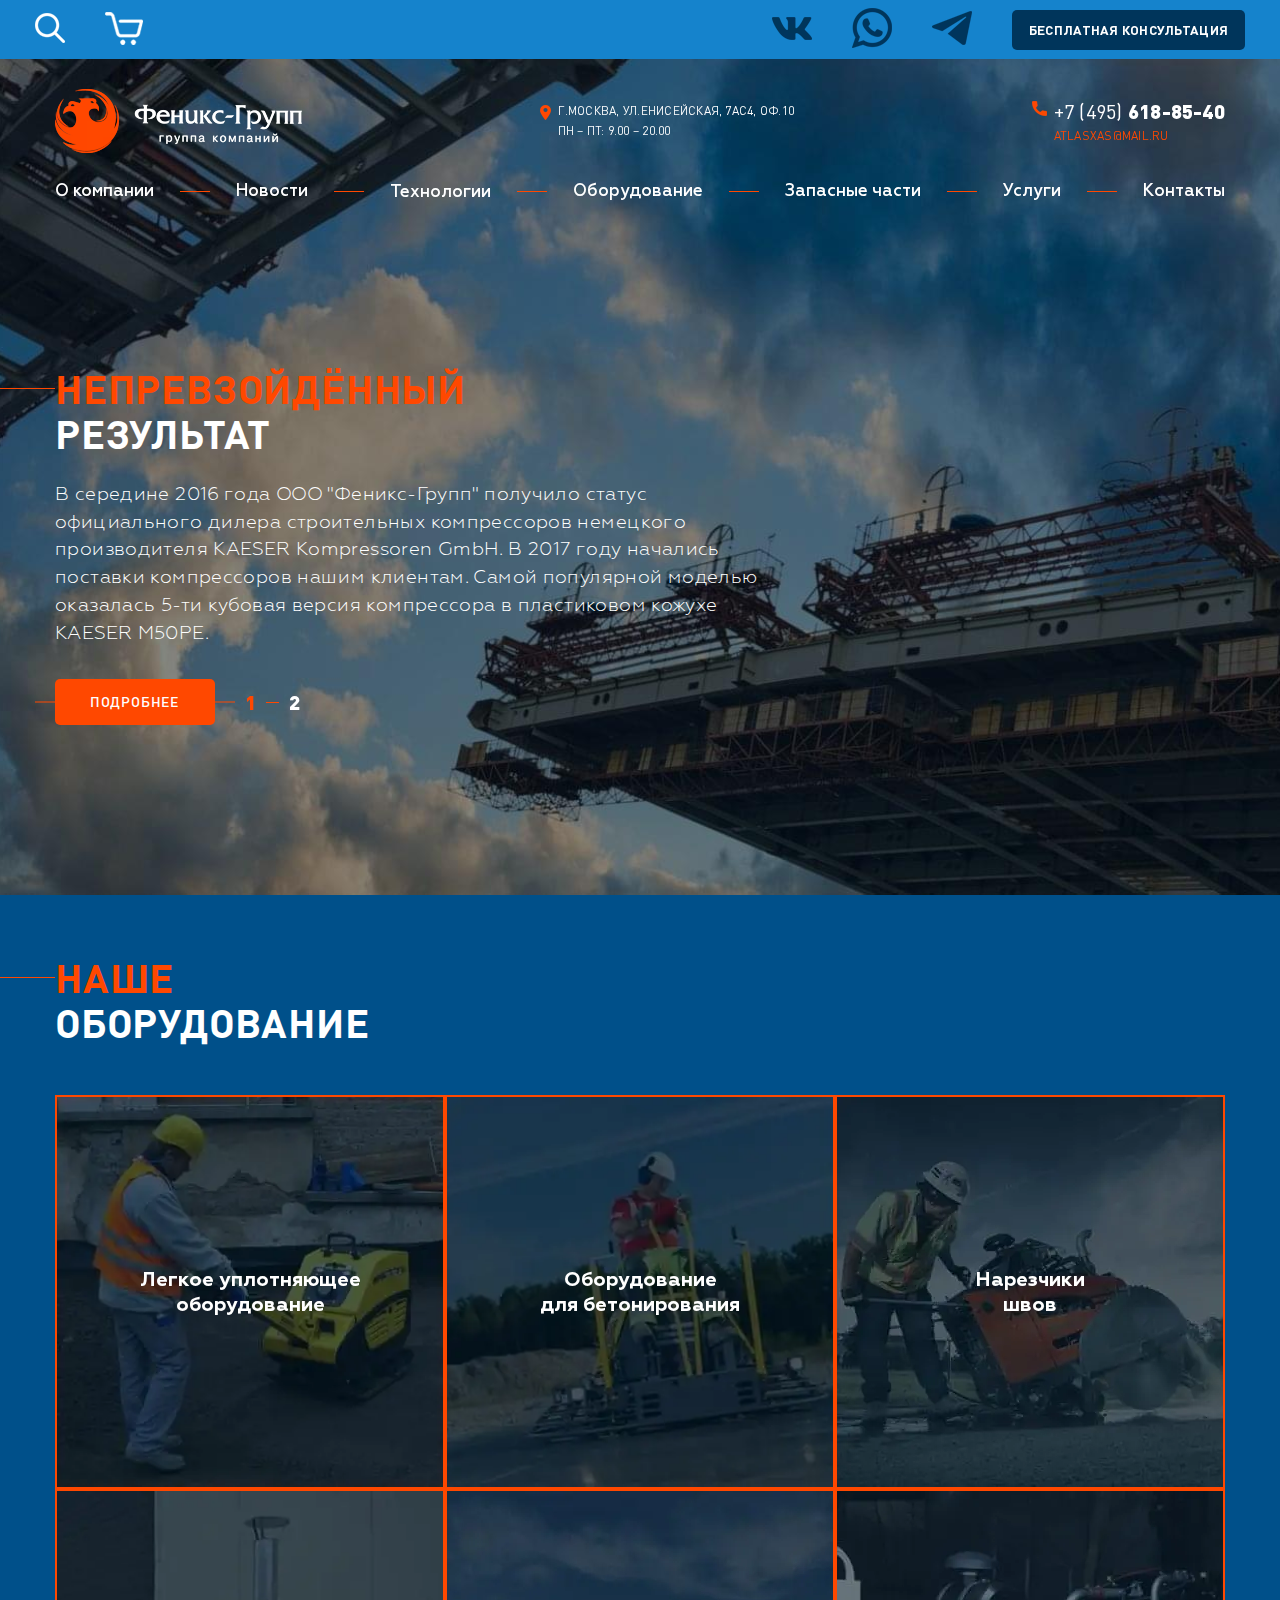
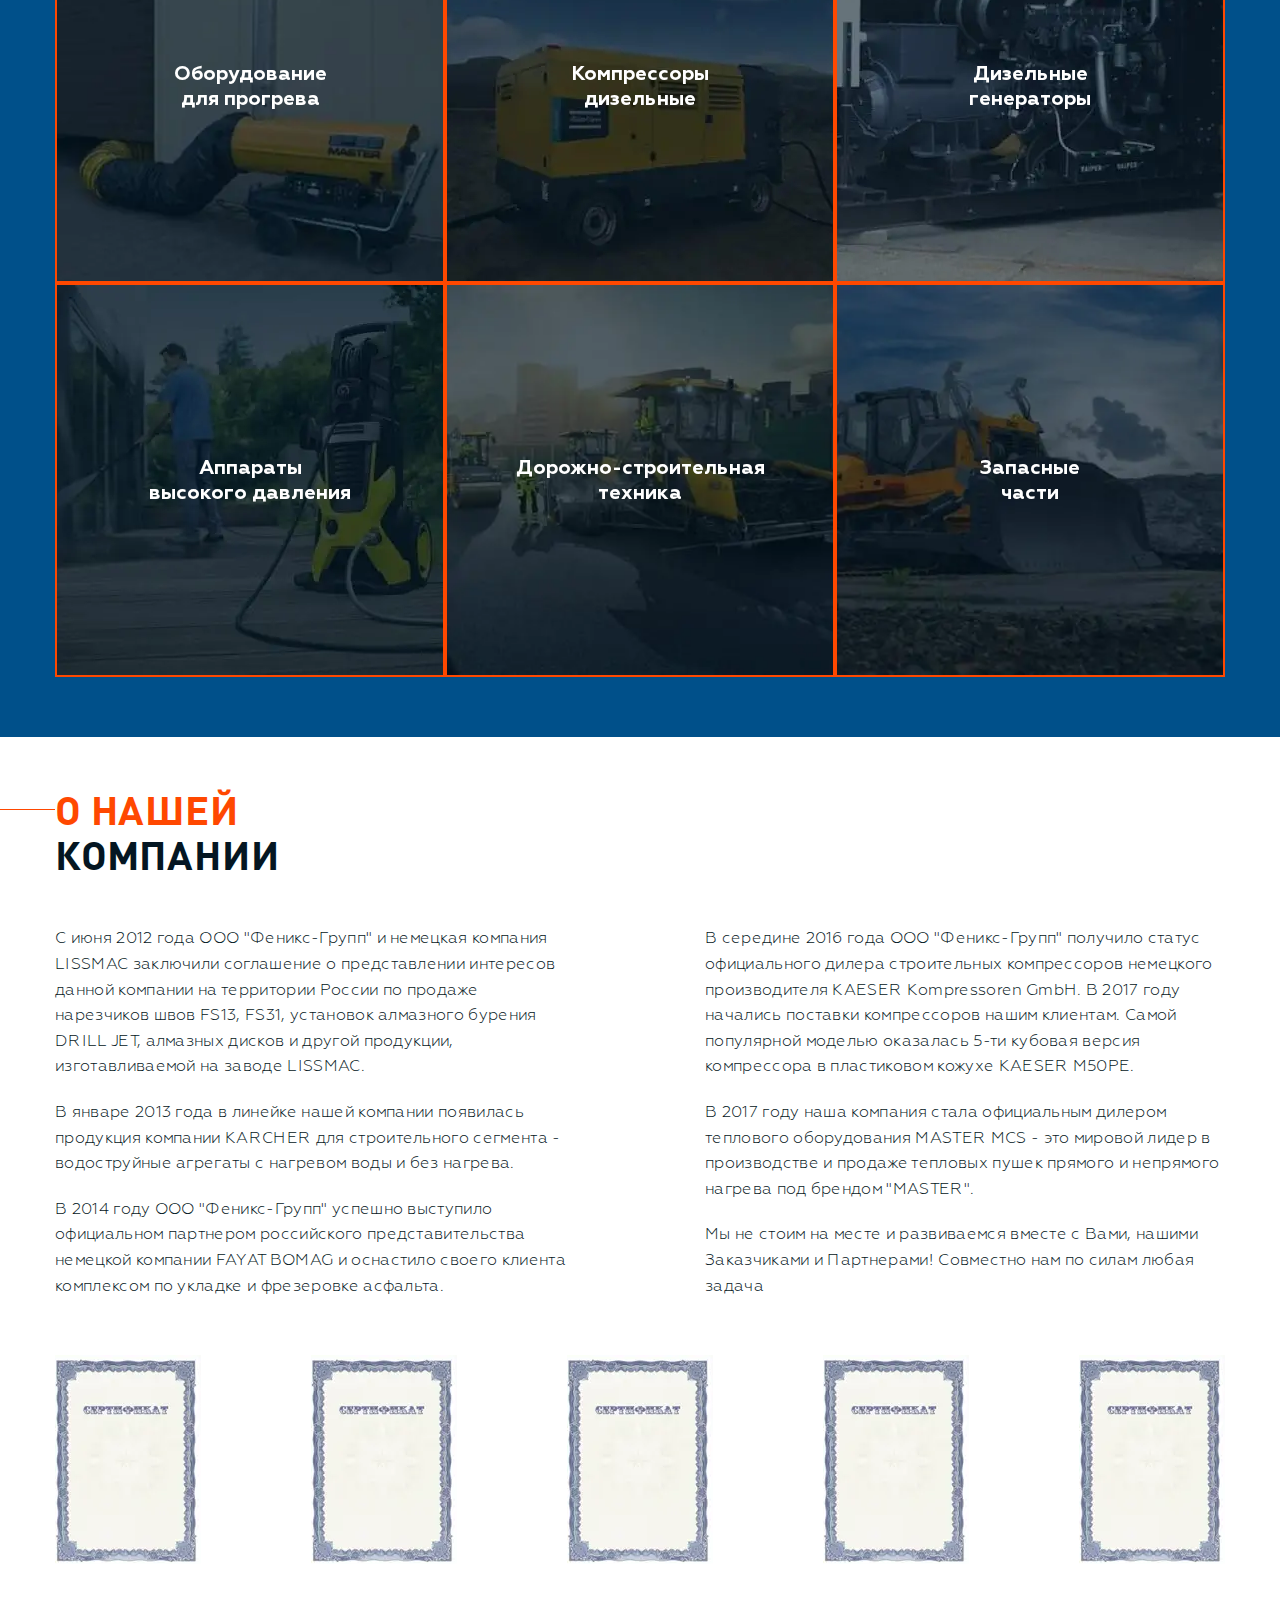
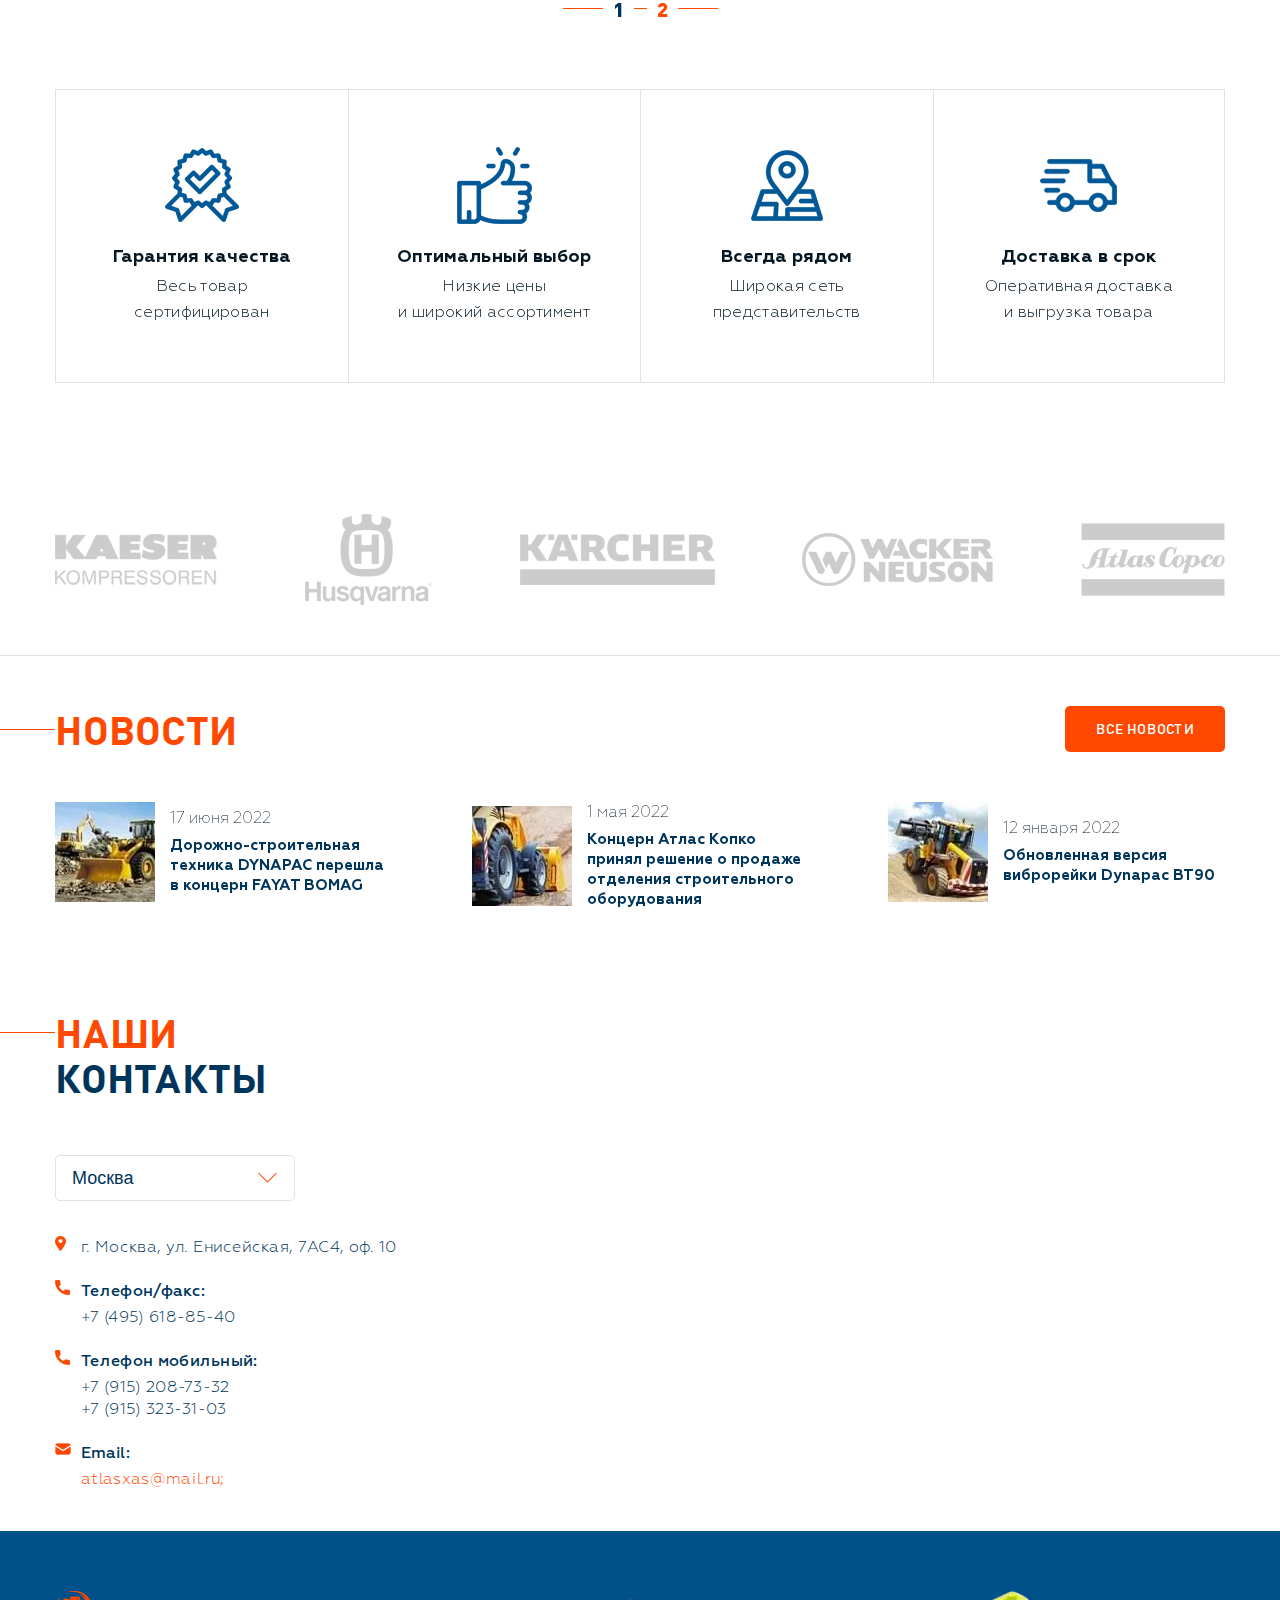
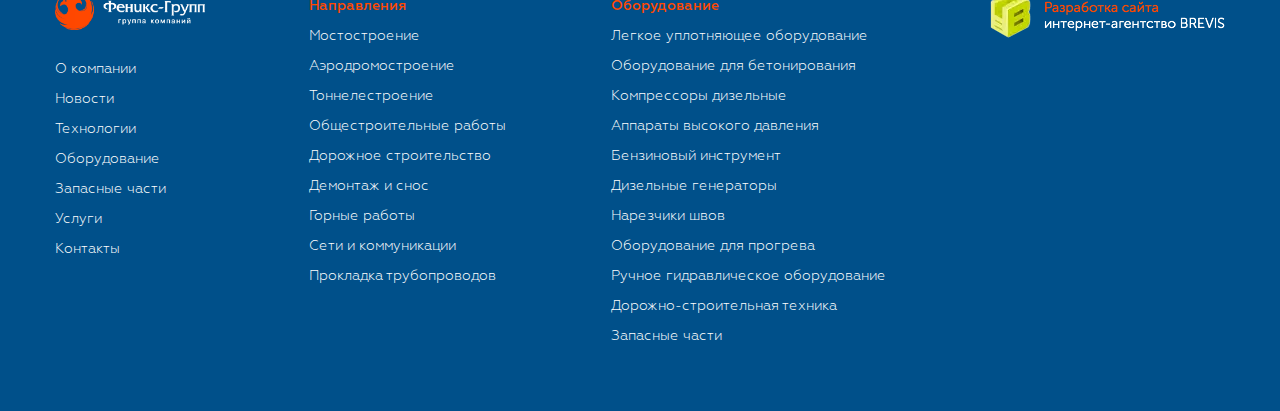
==== index.html @ 50e139bf "first commit" ====
<!DOCTYPE html> <html lang="ru">

<head>
    <meta charset="UTF-8">
    <meta name="viewport" content="width=device-width, initial-scale=1.0">
    <meta name="description" content="">
    <meta name="keywords" content="">
    <link rel="stylesheet" href="css/libs.min.css">
    <link rel="stylesheet" href="css/style.min.css">
    <title>Главная</title>
</head>

<body>
    <div class="wrapper">
        <header class="header header--light">
            <div class="sidebar">
    <div class="sidebar__nav">
        <a href="" class="sidebar__btn">
            <img src="img/search.webp" alt="">
        </a>
        <a href="" class="sidebar__btn">
            <img src="img/cart.webp" alt="">
        </a>
    </div>
    <div class="sidebar__bottom">
        <div class="sidebar__socials">
            <a href="" class="sidebar__social">
                <img src="img/vk.webp" alt="">
            </a>
            <a href="" class="sidebar__social">
                <img src="img/whatsapp.webp" alt="">
            </a>
            <a href="" class="sidebar__social">
                <img src="img/telegram.webp" alt="">
            </a>
        </div>

        <button class="sidebar__consult">
            <span>Бесплатная консультация</span>
        </button>
    </div>
</div>

<div class="navbar">
    <div class="container">
        <div class="header__inner">
            <a href="index.html" class="header__logo">
                <img src="img/logo.webp" alt="">
            </a>

            <div class="header__item">
                <i class="header__icon">
                    <img src="img/mark.webp" alt="">
                </i>
                <div class="header__info">
                    <address class="header__address">г.Москва, ул.Енисейская, 7АС4, оф.10</address>
                    <time class="header__time">Пн – пт: 9.00 – 20.00</time>
                </div>
            </div>
            <div class="header__item">
                <i class="header__icon">
                    <img src="img/phone.webp" alt="">
                </i>
                <div class="header__info">
                    <a href="tel:+74956188540" class="header__phone">
                        +7 (495) <b>618-85-40</b>
                    </a>
                    <a href="mailto:atlasxas@mail.ru" class="header__mail">
                        atlasxas@mail.ru
                    </a>
                </div>
            </div>

            <button class="header__btn m-btn m-btn-primary">
                Бесплатная консультация
            </button>

            <button class="burger">
                <span></span>
                <span></span>
                <span></span>
            </button>

            <nav class="nav">
                    <a href="" class="nav__item">О компании</a>
                    <a href="" class="nav__item">Новости</a>
                    <div class="nav__item">
                        <div class="nav__show">Технологии</div>
                        <div class="nav__hidden">
                            <div class="nav__hidden-inner">
                                <a href="" class="nav__sublink">Технологии 1</a>
                                <a href="" class="nav__sublink">Технологии 2</a>
                                <a href="" class="nav__sublink">Технологии 3</a>
                            </div>
                        </div>
                    </div>
                    <a href="" class="nav__item">Оборудование</a>
                    <a href="" class="nav__item">Запасные части</a>
                    <a href="" class="nav__item">Услуги</a>
                    <a href="" class="nav__item">Контакты</a>
                </nav>
        </div>
    </div>
</div>

        </header>
        <main class="content">

            <section class="main">
                <div class="swiper-container">
                    <div class="swiper-wrapper">
                        <div class="main__slide swiper-slide" style="background-image: url(img/main_bg.jpg);">
                            <div class="container">
                                <div class="main__content">
                                    <h1 class="main__title display1 line">
                                        <span class="accent-text">НепревзойдЁнный</span>
                                        результат
                                    </h1>
                                    <p class="main__desc">
                                        В середине 2016 года ООО "Феникс-Групп" получило статус официального дилера строительных компрессоров немецкого производителя KAESER Kompressoren GmbH. В 2017 году начались поставки компрессоров нашим клиентам. Самой популярной моделью оказалась 5-ти кубовая версия компрессора в пластиковом кожухе KAESER M50PE.
                                    </p>
                                    <a href="" class="main__btn m-btn m-btn-primary line-btn">
                                        <span>подробнее</span>
                                    </a>
                                </div>
                            </div>
                        </div>
                        <div class="main__slide swiper-slide" style="background-image: url(img/main_bg.jpg);">
                            <div class="container">
                                <div class="main__content">
                                    <h1 class="main__title display1 line">
                                        <span class="accent-text">НепревзойдЁнный</span>
                                        результат 2
                                    </h1>
                                    <p class="main__desc">
                                        В середине 2016 года ООО "Феникс-Групп" получило статус официального дилера строительных компрессоров немецкого производителя KAESER Kompressoren GmbH. В 2017 году начались поставки компрессоров нашим клиентам. Самой популярной моделью оказалась 5-ти кубовая версия компрессора в пластиковом кожухе KAESER M50PE.
                                    </p>
                                    <a href="" class="main__btn m-btn m-btn-primary line-btn">
                                        <span>подробнее</span>
                                    </a>
                                </div>
                            </div>
                        </div>
                    </div>
                    <div class="main__nav">
                        <div class="container">
                            <div class="num-pag swiper-pagination"></div>
                        </div>
                    </div>
                </div>
            </section>

            <section class="equip">
                <div class="container">
                    <h2 class="equip__title display1 line">
                        <span class="accent-text">наше</span>
                        оборудование
                    </h2>
                    <div class="swiper-container">
                        <div class="swiper-wrapper equip__grid">
                            <a href="" class="equip-card swiper-slide">
    <div class="equip-card__img">
        <img src="img/equip.webp" alt="">
    </div>
    <h3 class="equip-card__title">
        Легкое уплотняющее <br> оборудование
    </h3>
</a>

                            <a href="" class="equip-card swiper-slide">
    <div class="equip-card__img">
        <img src="img/equip2.webp" alt="">
    </div>
    <h3 class="equip-card__title">
        Оборудование <br> для бетонирования
    </h3>
</a>

                            <a href="" class="equip-card swiper-slide">
    <div class="equip-card__img">
        <img src="img/equip3.webp" alt="">
    </div>
    <h3 class="equip-card__title">
        Нарезчики <br> швов
    </h3>
</a>

                            <a href="" class="equip-card swiper-slide">
    <div class="equip-card__img">
        <img src="img/equip4.webp" alt="">
    </div>
    <h3 class="equip-card__title">
        Оборудование <br> для прогрева
    </h3>
</a>

                            <a href="" class="equip-card swiper-slide">
    <div class="equip-card__img">
        <img src="img/equip5.webp" alt="">
    </div>
    <h3 class="equip-card__title">
        Компрессоры <br> дизельные
    </h3>
</a>

                            <a href="" class="equip-card swiper-slide">
    <div class="equip-card__img">
        <img src="img/equip6.webp" alt="">
    </div>
    <h3 class="equip-card__title">
        Дизельные <br>генераторы
    </h3>
</a>

                            <a href="" class="equip-card swiper-slide">
    <div class="equip-card__img">
        <img src="img/equip7.webp" alt="">
    </div>
    <h3 class="equip-card__title">
        Аппараты <br>высокого давления
    </h3>
</a>

                            <a href="" class="equip-card swiper-slide">
    <div class="equip-card__img">
        <img src="img/equip8.webp" alt="">
    </div>
    <h3 class="equip-card__title">
        Дорожно-строительная <br>техника
    </h3>
</a>

                            <a href="" class="equip-card swiper-slide">
    <div class="equip-card__img">
        <img src="img/equip9.webp" alt="">
    </div>
    <h3 class="equip-card__title">
        Запасные <br>части
    </h3>
</a>

                        </div>
                        <div class="round-pag swiper-pagination"></div>
                    </div>
                </div>
            </section>

            <section class="about">
                <div class="container">
                    <h2 class="about__title display1 line">
                        <span class="accent-text">о нашей</span>
                        компании
                    </h2>

                    <div class="about__text body-text">
                        <p>С июня 2012 года ООО "Феникс-Групп" и немецкая компания LISSMAC заключили соглашение о представлении интересов данной компании на территории России по продаже нарезчиков швов FS13, FS31, установок алмазного бурения DRILL JET, алмазных дисков и другой продукции, изготавливаемой на заводе LISSMAC.</p>
                        <p>В январе 2013 года в линейке нашей компании появилась продукция компании KARCHER для строительного сегмента - водоструйные агрегаты с нагревом воды и без нагрева.</p>
                        <p>В 2014 году ООО "Феникс-Групп" успешно выступило официальном партнером российского представительства немецкой компании FAYAT BOMAG и оснастило своего клиента комплексом по укладке и фрезеровке асфальта.</p>
                        <p>В середине 2016 года ООО "Феникс-Групп" получило статус официального дилера строительных компрессоров немецкого производителя KAESER Kompressoren GmbH. В 2017 году начались поставки компрессоров нашим клиентам. Самой популярной моделью оказалась 5-ти кубовая версия компрессора в пластиковом кожухе KAESER M50PE.</p>
                        <p>В 2017 году наша компания стала официальным дилером теплового оборудования MASTER MCS - это мировой лидер в производстве и продаже тепловых пушек прямого и непрямого нагрева под брендом "MASTER".</p>
                        <p>Мы не стоим на месте и развиваемся вместе с Вами, нашими Заказчиками и Партнерами! Совместно нам по силам любая задача</p>
                    </div>

                    <div class="certificates">
                        <div class="swiper-container">
                            <div class="swiper-wrapper">
                                <div class="certificate-card swiper-slide">
    <a data-fancybox="certificates" href="img/certificate.webp" class="certificate-card__img">
        <img src="img/certificate.webp" alt="">
    </a>
</div>

                                <div class="certificate-card swiper-slide">
    <a data-fancybox="certificates" href="img/certificate.webp" class="certificate-card__img">
        <img src="img/certificate.webp" alt="">
    </a>
</div>

                                <div class="certificate-card swiper-slide">
    <a data-fancybox="certificates" href="img/certificate.webp" class="certificate-card__img">
        <img src="img/certificate.webp" alt="">
    </a>
</div>

                                <div class="certificate-card swiper-slide">
    <a data-fancybox="certificates" href="img/certificate.webp" class="certificate-card__img">
        <img src="img/certificate.webp" alt="">
    </a>
</div>

                                <div class="certificate-card swiper-slide">
    <a data-fancybox="certificates" href="img/certificate.webp" class="certificate-card__img">
        <img src="img/certificate.webp" alt="">
    </a>
</div>

                                <div class="certificate-card swiper-slide">
    <a data-fancybox="certificates" href="img/certificate.webp" class="certificate-card__img">
        <img src="img/certificate.webp" alt="">
    </a>
</div>

                            </div>
                            <div class="num-pag line-pag swiper-pagination"></div>
                        </div>
                    </div>

                    <div class="advantages">
                        <div class="swiper-container">
                            <div class="swiper-wrapper">
                                <div class="advantages-card swiper-slide">
    <div class="advantages-card__content">
        <i class="advantages-card__icon">
            <img src="img/advantage.webp" alt="">
        </i>
        <h3 class="advantages-card__title">
            Гарантия качества
        </h3>
        <p class="advantages-card__desc body-text">
            Весь товар <br>сертифицирован
        </p>
    </div>
</div>

                                <div class="advantages-card swiper-slide">
    <div class="advantages-card__content">
        <i class="advantages-card__icon">
            <img src="img/advantage2.webp" alt="">
        </i>
        <h3 class="advantages-card__title">
            Оптимальный выбор
        </h3>
        <p class="advantages-card__desc body-text">
            Низкие цены <br>и широкий ассортимент
        </p>
    </div>
</div>

                                <div class="advantages-card swiper-slide">
    <div class="advantages-card__content">
        <i class="advantages-card__icon">
            <img src="img/advantage3.webp" alt="">
        </i>
        <h3 class="advantages-card__title">
            Всегда рядом
        </h3>
        <p class="advantages-card__desc body-text">
            Широкая сеть <br>представительств
        </p>
    </div>
</div>

                                <div class="advantages-card swiper-slide">
    <div class="advantages-card__content">
        <i class="advantages-card__icon">
            <img src="img/advantage4.webp" alt="">
        </i>
        <h3 class="advantages-card__title">
            Доставка в срок
        </h3>
        <p class="advantages-card__desc body-text">
            Оперативная доставка <br> и выгрузка товара
        </p>
    </div>
</div>

                            </div>
                            <div class="num-pag line-pag swiper-pagination"></div>
                        </div>
                    </div>

                    <div class="partners">
                        <div class="partners__item">
                            <img src="img/partner.webp" alt="">
                        </div>
                        <div class="partners__item">
                            <img src="img/partner2.webp" alt="">
                        </div>
                        <div class="partners__item">
                            <img src="img/partner3.webp" alt="">
                        </div>
                        <div class="partners__item">
                            <img src="img/partner4.webp" alt="">
                        </div>
                        <div class="partners__item">
                            <img src="img/partner5.webp" alt="">
                        </div>
                    </div>
                </div>
            </section>

            <section class="news">
                <div class="container">
                    <div class="news__top">
                        <h2 class="news__title display1 line accent-text">
                            Новости
                        </h2>
                        <a href="" class="news__link m-btn m-btn-primary">
                            все новости
                        </a>
                    </div>

                    <div class="news__slider">
                        <div class="swiper-container">
                            <div class="swiper-wrapper">
                                <div class="news-card swiper-slide">
    <a href="" class="news-card__img">
        <img src="img/news.webp" alt="">
    </a>
    <div class="news-card__content">
        <time class="news-card__date">
            17 июня 2022
        </time>
        <h3 class="news-card__title">
            Дорожно-строительная техника DYNAPAC перешла в концерн FAYAT BOMAG
        </h3>
    </div>
</div>

                                <div class="news-card swiper-slide">
    <a href="" class="news-card__img">
        <img src="img/news2.webp" alt="">
    </a>
    <div class="news-card__content">
        <time class="news-card__date">
            1 мая 2022
        </time>
        <h3 class="news-card__title">
            Концерн Атлас Копко принял решение о продаже отделения строительного оборудования
        </h3>
    </div>
</div>

                                <div class="news-card swiper-slide">
    <a href="" class="news-card__img">
        <img src="img/news3.webp" alt="">
    </a>
    <div class="news-card__content">
        <time class="news-card__date">
            12 января 2022
        </time>
        <h3 class="news-card__title">
            Обновленная версия виброрейки Dynapac BT90
        </h3>
    </div>
</div>

                            </div>
                        </div>
                    </div>
                </div>
            </section>

            <section class="contacts">
                <div class="container">
                    <div class="contacts__inner">
                        <div class="contacts__content">
                            <h2 class="contacts__title display1 line">
                                <span class="accent-text">наши</span>
                                контакты
                            </h2>
                            <fieldset class="contacts__select fg">
                                <select>
                                    <option>Москва</option>
                                    <option>Санкт-Петербург</option>
                                    <option>Казань</option>
                                </select>
                            </fieldset>
                            <div class="contacts__items">
                                <div class="contacts__item">
                                    <i class="contacts__icon">
                                        <img src="img/mark.webp" alt="">
                                    </i>
                                    <div class="contacts__item-content">
                                        <p class="contacts__desc">
                                            г. Москва, ул. Енисейская, 7АС4, оф. 10
                                        </p>
                                    </div>
                                </div>
                                <div class="contacts__item">
                                    <i class="contacts__icon">
                                        <img src="img/phone.webp" alt="">
                                    </i>
                                    <div class="contacts__item-content">
                                        <h4 class="contacts__subtitle">Телефон/факс:</h4>
                                        <p class="contacts__desc">
                                            <a href="tel:+74956188540">+7 (495) 618-85-40</a>
                                        </p>
                                    </div>
                                </div>
                                <div class="contacts__item">
                                    <i class="contacts__icon">
                                        <img src="img/phone.webp" alt="">
                                    </i>
                                    <div class="contacts__item-content">
                                        <h4 class="contacts__subtitle">Телефон мобильный:</h4>
                                        <p class="contacts__desc">
                                            <a href="tel:+79152087332">+7 (915) 208-73-32</a>
                                            <a href="tel:+79153233103">+7 (915) 323-31-03</a>
                                        </p>
                                    </div>
                                </div>
                                <div class="contacts__item">
                                    <i class="contacts__icon">
                                        <img src="img/mail.webp" alt="">
                                    </i>
                                    <div class="contacts__item-content">
                                        <h4 class="contacts__subtitle">Email:</h4>
                                        <p class="contacts__desc accent-text">
                                            <a href="mailto:atlasxas@mail.ru;">atlasxas@mail.ru;</a>
                                        </p>
                                    </div>
                                </div>
                            </div>
                        </div>
                        <div class="contacts__map">
                            <iframe src="https://yandex.ru/map-widget/v1/?um=constructor%3A2b87ab792442187a56d6d4bf593eb1deb43776ced84df69f624795f75d22e63d&amp;source=constructor" frameborder="0"></iframe>
                        </div>
                    </div>
                </div>
            </section>

        </main>
        <footer class="footer">
            <div class="container">
    <div class="footer__inner">
        <div class="footer__col">
            <a href="" class="footer__logo">
                <img src="img/logo.webp" alt="">
            </a>
            <a href="" class="footer__link">О компании</a>
            <a href="" class="footer__link">Новости</a>
            <a href="" class="footer__link">Технологии</a>
            <a href="" class="footer__link">Оборудование</a>
            <a href="" class="footer__link">Запасные части</a>
            <a href="" class="footer__link">Услуги</a>
            <a href="" class="footer__link">Контакты</a>
        </div>
        <div class="footer__col">
            <h3 class="footer__title accent-text">Направления</h3>
            <a href="" class="footer__link">Мостостроение</a>
            <a href="" class="footer__link">Аэродромостроение</a>
            <a href="" class="footer__link">Тоннелестроение</a>
            <a href="" class="footer__link">Общестроительные работы</a>
            <a href="" class="footer__link">Дорожное строительство</a>
            <a href="" class="footer__link">Демонтаж и снос</a>
            <a href="" class="footer__link">Горные работы</a>
            <a href="" class="footer__link">Сети и коммуникации</a>
            <a href="" class="footer__link">Прокладка трубопроводов</a>
        </div>
        <div class="footer__col">
            <h3 class="footer__title accent-text">Оборудование</h3>
            <a href="" class="footer__link">Легкое уплотняющее оборудование</a>
            <a href="" class="footer__link">Оборудование для бетонирования</a>
            <a href="" class="footer__link">Компрессоры дизельные</a>
            <a href="" class="footer__link">Аппараты высокого давления</a>
            <a href="" class="footer__link">Бензиновый инструмент</a>
            <a href="" class="footer__link">Дизельные генераторы</a>
            <a href="" class="footer__link">Нарезчики швов</a>
            <a href="" class="footer__link">Оборудование для прогрева</a>
            <a href="" class="footer__link">Ручное гидравлическое оборудование</a>
            <a href="" class="footer__link">Дорожно-строительная техника</a>
            <a href="" class="footer__link">Запасные части</a>
        </div>
        <div class="footer__col">
            <a href="" class="footer__logo2">
                <img src="img/logo3.webp" alt="">
            </a>
        </div>
    </div>
</div>

        </footer>
    </div>

    <script src="js/libs.min.js"></script>
<script src="js/main.min.js"></script>

</body>

</html>
---- css/libs.min.css ----
@font-face{font-family:'swiper-icons';src:url("data:application/font-woff;charset=utf-8;base64, [base64]//wADZ2x5ZgAAAywAAADMAAAD2MHtryVoZWFkAAABbAAAADAAAAA2E2+eoWhoZWEAAAGcAAAAHwAAACQC9gDzaG10eAAAAigAAAAZAAAArgJkABFsb2NhAAAC0AAAAFoAAABaFQAUGG1heHAAAAG8AAAAHwAAACAAcABAbmFtZQAAA/gAAAE5AAACXvFdBwlwb3N0AAAFNAAAAGIAAACE5s74hXjaY2BkYGAAYpf5Hu/j+W2+MnAzMYDAzaX6QjD6/4//Bxj5GA8AuRwMYGkAPywL13jaY2BkYGA88P8Agx4j+/8fQDYfA1AEBWgDAIB2BOoAeNpjYGRgYNBh4GdgYgABEMnIABJzYNADCQAACWgAsQB42mNgYfzCOIGBlYGB0YcxjYGBwR1Kf2WQZGhhYGBiYGVmgAFGBiQQkOaawtDAoMBQxXjg/wEGPcYDDA4wNUA2CCgwsAAAO4EL6gAAeNpj2M0gyAACqxgGNWBkZ2D4/wMA+xkDdgAAAHjaY2BgYGaAYBkGRgYQiAHyGMF8FgYHIM3DwMHABGQrMOgyWDLEM1T9/w8UBfEMgLzE////P/5//f/V/xv+r4eaAAeMbAxwIUYmIMHEgKYAYjUcsDAwsLKxc3BycfPw8jEQA/[base64]/uznmfPFBNODM2K7MTQ45YEAZqGP81AmGGcF3iPqOop0r1SPTaTbVkfUe4HXj97wYE+yNwWYxwWu4v1ugWHgo3S1XdZEVqWM7ET0cfnLGxWfkgR42o2PvWrDMBSFj/IHLaF0zKjRgdiVMwScNRAoWUoH78Y2icB/yIY09An6AH2Bdu/UB+yxopYshQiEvnvu0dURgDt8QeC8PDw7Fpji3fEA4z/PEJ6YOB5hKh4dj3EvXhxPqH/SKUY3rJ7srZ4FZnh1PMAtPhwP6fl2PMJMPDgeQ4rY8YT6Gzao0eAEA409DuggmTnFnOcSCiEiLMgxCiTI6Cq5DZUd3Qmp10vO0LaLTd2cjN4fOumlc7lUYbSQcZFkutRG7g6JKZKy0RmdLY680CDnEJ+UMkpFFe1RN7nxdVpXrC4aTtnaurOnYercZg2YVmLN/d/gczfEimrE/fs/bOuq29Zmn8tloORaXgZgGa78yO9/cnXm2BpaGvq25Dv9S4E9+5SIc9PqupJKhYFSSl47+Qcr1mYNAAAAeNptw0cKwkAAAMDZJA8Q7OUJvkLsPfZ6zFVERPy8qHh2YER+3i/BP83vIBLLySsoKimrqKqpa2hp6+jq6RsYGhmbmJqZSy0sraxtbO3sHRydnEMU4uR6yx7JJXveP7WrDycAAAAAAAH//wACeNpjYGRgYOABYhkgZgJCZgZNBkYGLQZtIJsFLMYAAAw3ALgAeNolizEKgDAQBCchRbC2sFER0YD6qVQiBCv/H9ezGI6Z5XBAw8CBK/m5iQQVauVbXLnOrMZv2oLdKFa8Pjuru2hJzGabmOSLzNMzvutpB3N42mNgZGBg4GKQYzBhYMxJLMlj4GBgAYow/P/PAJJhLM6sSoWKfWCAAwDAjgbRAAB42mNgYGBkAIIbCZo5IPrmUn0hGA0AO8EFTQAA");font-weight:400;font-style:normal}:root{--swiper-theme-color: #007aff}.swiper{margin-left:auto;margin-right:auto;position:relative;overflow:hidden;list-style:none;padding:0;z-index:1}.swiper-vertical>.swiper-wrapper{flex-direction:column}.swiper-wrapper{position:relative;width:100%;height:100%;z-index:1;display:flex;transition-property:transform;box-sizing:content-box}.swiper-android .swiper-slide,.swiper-wrapper{transform:translate3d(0px, 0, 0)}.swiper-pointer-events{touch-action:pan-y}.swiper-pointer-events.swiper-vertical{touch-action:pan-x}.swiper-slide{flex-shrink:0;width:100%;height:100%;position:relative;transition-property:transform}.swiper-slide-invisible-blank{visibility:hidden}.swiper-autoheight,.swiper-autoheight .swiper-slide{height:auto}.swiper-autoheight .swiper-wrapper{align-items:flex-start;transition-property:transform, height}.swiper-backface-hidden .swiper-slide{transform:translateZ(0);-webkit-backface-visibility:hidden;backface-visibility:hidden}.swiper-3d,.swiper-3d.swiper-css-mode .swiper-wrapper{perspective:1200px}.swiper-3d .swiper-wrapper,.swiper-3d .swiper-slide,.swiper-3d .swiper-slide-shadow,.swiper-3d .swiper-slide-shadow-left,.swiper-3d .swiper-slide-shadow-right,.swiper-3d .swiper-slide-shadow-top,.swiper-3d .swiper-slide-shadow-bottom,.swiper-3d .swiper-cube-shadow{transform-style:preserve-3d}.swiper-3d .swiper-slide-shadow,.swiper-3d .swiper-slide-shadow-left,.swiper-3d .swiper-slide-shadow-right,.swiper-3d .swiper-slide-shadow-top,.swiper-3d .swiper-slide-shadow-bottom{position:absolute;left:0;top:0;width:100%;height:100%;pointer-events:none;z-index:10}.swiper-3d .swiper-slide-shadow{background:rgba(0,0,0,0.15)}.swiper-3d .swiper-slide-shadow-left{background-image:linear-gradient(to left, rgba(0,0,0,0.5), rgba(0,0,0,0))}.swiper-3d .swiper-slide-shadow-right{background-image:linear-gradient(to right, rgba(0,0,0,0.5), rgba(0,0,0,0))}.swiper-3d .swiper-slide-shadow-top{background-image:linear-gradient(to top, rgba(0,0,0,0.5), rgba(0,0,0,0))}.swiper-3d .swiper-slide-shadow-bottom{background-image:linear-gradient(to bottom, rgba(0,0,0,0.5), rgba(0,0,0,0))}.swiper-css-mode>.swiper-wrapper{overflow:auto;scrollbar-width:none;-ms-overflow-style:none}.swiper-css-mode>.swiper-wrapper::-webkit-scrollbar{display:none}.swiper-css-mode>.swiper-wrapper>.swiper-slide{scroll-snap-align:start start}.swiper-horizontal.swiper-css-mode>.swiper-wrapper{scroll-snap-type:x mandatory}.swiper-vertical.swiper-css-mode>.swiper-wrapper{scroll-snap-type:y mandatory}.swiper-centered>.swiper-wrapper::before{content:'';flex-shrink:0;order:9999}.swiper-centered.swiper-horizontal>.swiper-wrapper>.swiper-slide:first-child{margin-inline-start:var(--swiper-centered-offset-before)}.swiper-centered.swiper-horizontal>.swiper-wrapper::before{height:100%;min-height:1px;width:var(--swiper-centered-offset-after)}.swiper-centered.swiper-vertical>.swiper-wrapper>.swiper-slide:first-child{margin-block-start:var(--swiper-centered-offset-before)}.swiper-centered.swiper-vertical>.swiper-wrapper::before{width:100%;min-width:1px;height:var(--swiper-centered-offset-after)}.swiper-centered>.swiper-wrapper>.swiper-slide{scroll-snap-align:center center}.swiper-virtual .swiper-slide{-webkit-backface-visibility:hidden;transform:translateZ(0)}.swiper-virtual.swiper-css-mode .swiper-wrapper::after{content:'';position:absolute;left:0;top:0;pointer-events:none}.swiper-virtual.swiper-css-mode.swiper-horizontal .swiper-wrapper::after{height:1px;width:var(--swiper-virtual-size)}.swiper-virtual.swiper-css-mode.swiper-vertical .swiper-wrapper::after{width:1px;height:var(--swiper-virtual-size)}:root{--swiper-navigation-size: 44px}.swiper-button-prev,.swiper-button-next{position:absolute;top:50%;width:calc(var(--swiper-navigation-size) / 44 * 27);height:var(--swiper-navigation-size);margin-top:calc(0px - (var(--swiper-navigation-size) / 2));z-index:10;cursor:pointer;display:flex;align-items:center;justify-content:center;color:var(--swiper-navigation-color, var(--swiper-theme-color))}.swiper-button-prev.swiper-button-disabled,.swiper-button-next.swiper-button-disabled{opacity:0.35;cursor:auto;pointer-events:none}.swiper-button-prev:after,.swiper-button-next:after{font-family:swiper-icons;font-size:var(--swiper-navigation-size);text-transform:none !important;letter-spacing:0;text-transform:none;font-variant:initial;line-height:1}.swiper-button-prev,.swiper-rtl .swiper-button-next{left:10px;right:auto}.swiper-button-prev:after,.swiper-rtl .swiper-button-next:after{content:'prev'}.swiper-button-next,.swiper-rtl .swiper-button-prev{right:10px;left:auto}.swiper-button-next:after,.swiper-rtl .swiper-button-prev:after{content:'next'}.swiper-button-lock{display:none}.swiper-pagination{position:absolute;text-align:center;transition:300ms opacity;transform:translate3d(0, 0, 0);z-index:10}.swiper-pagination.swiper-pagination-hidden{opacity:0}.swiper-pagination-fraction,.swiper-pagination-custom,.swiper-horizontal>.swiper-pagination-bullets,.swiper-pagination-bullets.swiper-pagination-horizontal{bottom:10px;left:0;width:100%}.swiper-pagination-bullets-dynamic{overflow:hidden;font-size:0}.swiper-pagination-bullets-dynamic .swiper-pagination-bullet{transform:scale(0.33);position:relative}.swiper-pagination-bullets-dynamic .swiper-pagination-bullet-active{transform:scale(1)}.swiper-pagination-bullets-dynamic .swiper-pagination-bullet-active-main{transform:scale(1)}.swiper-pagination-bullets-dynamic .swiper-pagination-bullet-active-prev{transform:scale(0.66)}.swiper-pagination-bullets-dynamic .swiper-pagination-bullet-active-prev-prev{transform:scale(0.33)}.swiper-pagination-bullets-dynamic .swiper-pagination-bullet-active-next{transform:scale(0.66)}.swiper-pagination-bullets-dynamic .swiper-pagination-bullet-active-next-next{transform:scale(0.33)}.swiper-pagination-bullet{width:var(--swiper-pagination-bullet-width, var(--swiper-pagination-bullet-size, 8px));height:var(--swiper-pagination-bullet-height, var(--swiper-pagination-bullet-size, 8px));display:inline-block;border-radius:50%;background:var(--swiper-pagination-bullet-inactive-color, #000);opacity:var(--swiper-pagination-bullet-inactive-opacity, 0.2)}button.swiper-pagination-bullet{border:none;margin:0;padding:0;box-shadow:none;-webkit-appearance:none;appearance:none}.swiper-pagination-clickable .swiper-pagination-bullet{cursor:pointer}.swiper-pagination-bullet:only-child{display:none !important}.swiper-pagination-bullet-active{opacity:var(--swiper-pagination-bullet-opacity, 1);background:var(--swiper-pagination-color, var(--swiper-theme-color))}.swiper-vertical>.swiper-pagination-bullets,.swiper-pagination-vertical.swiper-pagination-bullets{right:10px;top:50%;transform:translate3d(0px, -50%, 0)}.swiper-vertical>.swiper-pagination-bullets .swiper-pagination-bullet,.swiper-pagination-vertical.swiper-pagination-bullets .swiper-pagination-bullet{margin:var(--swiper-pagination-bullet-vertical-gap, 6px) 0;display:block}.swiper-vertical>.swiper-pagination-bullets.swiper-pagination-bullets-dynamic,.swiper-pagination-vertical.swiper-pagination-bullets.swiper-pagination-bullets-dynamic{top:50%;transform:translateY(-50%);width:8px}.swiper-vertical>.swiper-pagination-bullets.swiper-pagination-bullets-dynamic .swiper-pagination-bullet,.swiper-pagination-vertical.swiper-pagination-bullets.swiper-pagination-bullets-dynamic .swiper-pagination-bullet{display:inline-block;transition:200ms transform, 200ms top}.swiper-horizontal>.swiper-pagination-bullets .swiper-pagination-bullet,.swiper-pagination-horizontal.swiper-pagination-bullets .swiper-pagination-bullet{margin:0 var(--swiper-pagination-bullet-horizontal-gap, 4px)}.swiper-horizontal>.swiper-pagination-bullets.swiper-pagination-bullets-dynamic,.swiper-pagination-horizontal.swiper-pagination-bullets.swiper-pagination-bullets-dynamic{left:50%;transform:translateX(-50%);white-space:nowrap}.swiper-horizontal>.swiper-pagination-bullets.swiper-pagination-bullets-dynamic .swiper-pagination-bullet,.swiper-pagination-horizontal.swiper-pagination-bullets.swiper-pagination-bullets-dynamic .swiper-pagination-bullet{transition:200ms transform, 200ms left}.swiper-horizontal.swiper-rtl>.swiper-pagination-bullets-dynamic .swiper-pagination-bullet{transition:200ms transform, 200ms right}.swiper-pagination-progressbar{background:rgba(0,0,0,0.25);position:absolute}.swiper-pagination-progressbar .swiper-pagination-progressbar-fill{background:var(--swiper-pagination-color, var(--swiper-theme-color));position:absolute;left:0;top:0;width:100%;height:100%;transform:scale(0);transform-origin:left top}.swiper-rtl .swiper-pagination-progressbar .swiper-pagination-progressbar-fill{transform-origin:right top}.swiper-horizontal>.swiper-pagination-progressbar,.swiper-pagination-progressbar.swiper-pagination-horizontal,.swiper-vertical>.swiper-pagination-progressbar.swiper-pagination-progressbar-opposite,.swiper-pagination-progressbar.swiper-pagination-vertical.swiper-pagination-progressbar-opposite{width:100%;height:4px;left:0;top:0}.swiper-vertical>.swiper-pagination-progressbar,.swiper-pagination-progressbar.swiper-pagination-vertical,.swiper-horizontal>.swiper-pagination-progressbar.swiper-pagination-progressbar-opposite,.swiper-pagination-progressbar.swiper-pagination-horizontal.swiper-pagination-progressbar-opposite{width:4px;height:100%;left:0;top:0}.swiper-pagination-lock{display:none}.swiper-scrollbar{border-radius:10px;position:relative;-ms-touch-action:none;background:rgba(0,0,0,0.1)}.swiper-horizontal>.swiper-scrollbar{position:absolute;left:1%;bottom:3px;z-index:50;height:5px;width:98%}.swiper-vertical>.swiper-scrollbar{position:absolute;right:3px;top:1%;z-index:50;width:5px;height:98%}.swiper-scrollbar-drag{height:100%;width:100%;position:relative;background:rgba(0,0,0,0.5);border-radius:10px;left:0;top:0}.swiper-scrollbar-cursor-drag{cursor:move}.swiper-scrollbar-lock{display:none}.swiper-zoom-container{width:100%;height:100%;display:flex;justify-content:center;align-items:center;text-align:center}.swiper-zoom-container>img,.swiper-zoom-container>svg,.swiper-zoom-container>canvas{max-width:100%;max-height:100%;object-fit:contain}.swiper-slide-zoomed{cursor:move}.swiper-lazy-preloader{width:42px;height:42px;position:absolute;left:50%;top:50%;margin-left:-21px;margin-top:-21px;z-index:10;transform-origin:50%;box-sizing:border-box;border:4px solid var(--swiper-preloader-color, var(--swiper-theme-color));border-radius:50%;border-top-color:transparent}.swiper-slide-visible .swiper-lazy-preloader{animation:swiper-preloader-spin 1s infinite linear}.swiper-lazy-preloader-white{--swiper-preloader-color: #fff}.swiper-lazy-preloader-black{--swiper-preloader-color: #000}@keyframes swiper-preloader-spin{0%{transform:rotate(0deg)}100%{transform:rotate(360deg)}}.swiper .swiper-notification{position:absolute;left:0;top:0;pointer-events:none;opacity:0;z-index:-1000}.swiper-free-mode>.swiper-wrapper{transition-timing-function:ease-out;margin:0 auto}.swiper-grid>.swiper-wrapper{flex-wrap:wrap}.swiper-grid-column>.swiper-wrapper{flex-wrap:wrap;flex-direction:column}.swiper-fade.swiper-free-mode .swiper-slide{transition-timing-function:ease-out}.swiper-fade .swiper-slide{pointer-events:none;transition-property:opacity}.swiper-fade .swiper-slide .swiper-slide{pointer-events:none}.swiper-fade .swiper-slide-active,.swiper-fade .swiper-slide-active .swiper-slide-active{pointer-events:auto}.swiper-cube{overflow:visible}.swiper-cube .swiper-slide{pointer-events:none;-webkit-backface-visibility:hidden;backface-visibility:hidden;z-index:1;visibility:hidden;transform-origin:0 0;width:100%;height:100%}.swiper-cube .swiper-slide .swiper-slide{pointer-events:none}.swiper-cube.swiper-rtl .swiper-slide{transform-origin:100% 0}.swiper-cube .swiper-slide-active,.swiper-cube .swiper-slide-active .swiper-slide-active{pointer-events:auto}.swiper-cube .swiper-slide-active,.swiper-cube .swiper-slide-next,.swiper-cube .swiper-slide-prev,.swiper-cube .swiper-slide-next+.swiper-slide{pointer-events:auto;visibility:visible}.swiper-cube .swiper-slide-shadow-top,.swiper-cube .swiper-slide-shadow-bottom,.swiper-cube .swiper-slide-shadow-left,.swiper-cube .swiper-slide-shadow-right{z-index:0;-webkit-backface-visibility:hidden;backface-visibility:hidden}.swiper-cube .swiper-cube-shadow{position:absolute;left:0;bottom:0px;width:100%;height:100%;opacity:0.6;z-index:0}.swiper-cube .swiper-cube-shadow:before{content:'';background:#000;position:absolute;left:0;top:0;bottom:0;right:0;filter:blur(50px)}.swiper-flip{overflow:visible}.swiper-flip .swiper-slide{pointer-events:none;-webkit-backface-visibility:hidden;backface-visibility:hidden;z-index:1}.swiper-flip .swiper-slide .swiper-slide{pointer-events:none}.swiper-flip .swiper-slide-active,.swiper-flip .swiper-slide-active .swiper-slide-active{pointer-events:auto}.swiper-flip .swiper-slide-shadow-top,.swiper-flip .swiper-slide-shadow-bottom,.swiper-flip .swiper-slide-shadow-left,.swiper-flip .swiper-slide-shadow-right{z-index:0;-webkit-backface-visibility:hidden;backface-visibility:hidden}.swiper-creative .swiper-slide{-webkit-backface-visibility:hidden;backface-visibility:hidden;overflow:hidden;transition-property:transform, opacity, height}.swiper-cards{overflow:visible}.swiper-cards .swiper-slide{transform-origin:center bottom;-webkit-backface-visibility:hidden;backface-visibility:hidden;overflow:hidden}

body.compensate-for-scrollbar{overflow:hidden}.fancybox-active{height:auto}.fancybox-is-hidden{left:-9999px;margin:0;position:absolute !important;top:-9999px;visibility:hidden}.fancybox-container{-webkit-backface-visibility:hidden;backface-visibility:hidden;font-family:-apple-system,BlinkMacSystemFont,Segoe UI,Roboto,Helvetica Neue,Arial,sans-serif;height:100%;left:0;position:fixed;-webkit-tap-highlight-color:transparent;top:0;-webkit-transform:translateZ(0);transform:translateZ(0);width:100%;z-index:99992}.fancybox-container *{box-sizing:border-box}.fancybox-bg,.fancybox-inner,.fancybox-outer,.fancybox-stage{bottom:0;left:0;position:absolute;right:0;top:0}.fancybox-outer{-webkit-overflow-scrolling:touch;overflow-y:auto}.fancybox-bg{background:#1e1e1e;opacity:0;transition-duration:inherit;transition-property:opacity;transition-timing-function:cubic-bezier(0.47, 0, 0.74, 0.71)}.fancybox-is-open .fancybox-bg{opacity:.87;transition-timing-function:cubic-bezier(0.22, 0.61, 0.36, 1)}.fancybox-caption,.fancybox-infobar,.fancybox-navigation .fancybox-button,.fancybox-toolbar{direction:ltr;opacity:0;position:absolute;transition:opacity .25s,visibility 0s linear .25s;visibility:hidden;z-index:99997}.fancybox-show-caption .fancybox-caption,.fancybox-show-infobar .fancybox-infobar,.fancybox-show-nav .fancybox-navigation .fancybox-button,.fancybox-show-toolbar .fancybox-toolbar{opacity:1;transition:opacity .25s,visibility 0s;visibility:visible}.fancybox-infobar{color:#ccc;font-size:13px;-webkit-font-smoothing:subpixel-antialiased;height:44px;left:0;line-height:44px;min-width:44px;mix-blend-mode:difference;padding:0 10px;pointer-events:none;text-align:center;top:0;-webkit-touch-callout:none;-webkit-user-select:none;-moz-user-select:none;-ms-user-select:none;user-select:none}.fancybox-toolbar{right:0;top:0}.fancybox-stage{direction:ltr;overflow:visible;-webkit-transform:translateZ(0);z-index:99994}.fancybox-is-open .fancybox-stage{overflow:hidden}.fancybox-slide{-webkit-backface-visibility:hidden;backface-visibility:hidden;display:none;height:100%;left:0;outline:none;overflow:auto;-webkit-overflow-scrolling:touch;padding:44px;position:absolute;text-align:center;top:0;transition-property:opacity,-webkit-transform;transition-property:transform,opacity;transition-property:transform,opacity,-webkit-transform;white-space:normal;width:100%;z-index:99994}.fancybox-slide:before{content:"";display:inline-block;height:100%;margin-right:-.25em;vertical-align:middle;width:0}.fancybox-is-sliding .fancybox-slide,.fancybox-slide--current,.fancybox-slide--next,.fancybox-slide--previous{display:block}.fancybox-slide--next{z-index:99995}.fancybox-slide--image{overflow:visible;padding:44px 0}.fancybox-slide--image:before{display:none}.fancybox-slide--html{padding:6px 6px 0}.fancybox-slide--iframe{padding:44px 44px 0}.fancybox-content{background:#fff;display:inline-block;margin:0 0 6px;max-width:100%;overflow:auto;padding:0;padding:24px;position:relative;text-align:left;vertical-align:middle}.fancybox-slide--image .fancybox-content{-webkit-animation-timing-function:cubic-bezier(0.5, 0, 0.14, 1);animation-timing-function:cubic-bezier(0.5, 0, 0.14, 1);-webkit-backface-visibility:hidden;backface-visibility:hidden;background:transparent;background-repeat:no-repeat;background-size:100% 100%;left:0;margin:0;max-width:none;overflow:visible;padding:0;position:absolute;top:0;-webkit-transform-origin:top left;transform-origin:top left;transition-property:opacity,-webkit-transform;transition-property:transform,opacity;transition-property:transform,opacity,-webkit-transform;-webkit-user-select:none;-moz-user-select:none;-ms-user-select:none;user-select:none;z-index:99995}.fancybox-can-zoomOut .fancybox-content{cursor:zoom-out}.fancybox-can-zoomIn .fancybox-content{cursor:zoom-in}.fancybox-can-drag .fancybox-content{cursor:-webkit-grab;cursor:grab}.fancybox-is-dragging .fancybox-content{cursor:-webkit-grabbing;cursor:grabbing}.fancybox-container [data-selectable=true]{cursor:text}.fancybox-image,.fancybox-spaceball{background:transparent;border:0;height:100%;left:0;margin:0;max-height:none;max-width:none;padding:0;position:absolute;top:0;-webkit-user-select:none;-moz-user-select:none;-ms-user-select:none;user-select:none;width:100%}.fancybox-spaceball{z-index:1}.fancybox-slide--html .fancybox-content{margin-bottom:6px}.fancybox-slide--iframe .fancybox-content,.fancybox-slide--map .fancybox-content,.fancybox-slide--video .fancybox-content{height:100%;margin:0;overflow:visible;padding:0;width:100%}.fancybox-slide--video .fancybox-content{background:#000}.fancybox-slide--map .fancybox-content{background:#e5e3df}.fancybox-slide--iframe .fancybox-content{background:#fff;height:calc(100% - 44px);margin-bottom:44px}.fancybox-iframe,.fancybox-video{background:transparent;border:0;height:100%;margin:0;overflow:hidden;padding:0;width:100%}.fancybox-iframe{vertical-align:top}.fancybox-error{background:#fff;cursor:default;max-width:400px;padding:40px;width:100%}.fancybox-error p{color:#444;font-size:16px;line-height:20px;margin:0;padding:0}.fancybox-button{background:rgba(30,30,30,0.6);border:0;border-radius:0;cursor:pointer;display:inline-block;height:44px;margin:0;outline:none;padding:10px;transition:color .2s;vertical-align:top;width:44px}.fancybox-button,.fancybox-button:link,.fancybox-button:visited{color:#ccc}.fancybox-button:focus,.fancybox-button:hover{color:#fff}.fancybox-button.disabled,.fancybox-button.disabled:hover,.fancybox-button[disabled],.fancybox-button[disabled]:hover{color:#888;cursor:default}.fancybox-button svg{display:block;overflow:visible;position:relative;shape-rendering:geometricPrecision}.fancybox-button svg path{fill:transparent;stroke:currentColor;stroke-linejoin:round;stroke-width:3}.fancybox-button--pause svg path:nth-child(1),.fancybox-button--play svg path:nth-child(2){display:none}.fancybox-button--play svg path,.fancybox-button--share svg path,.fancybox-button--thumbs svg path{fill:currentColor}.fancybox-button--share svg path{stroke-width:1}.fancybox-navigation .fancybox-button{height:38px;opacity:0;padding:6px;position:absolute;top:50%;width:38px}.fancybox-show-nav .fancybox-navigation .fancybox-button{transition:opacity .25s,visibility 0s,color .25s}.fancybox-navigation .fancybox-button:after{content:"";left:-25px;padding:50px;position:absolute;top:-25px}.fancybox-navigation .fancybox-button--arrow_left{left:6px}.fancybox-navigation .fancybox-button--arrow_right{right:6px}.fancybox-close-small{background:transparent;border:0;border-radius:0;color:#555;cursor:pointer;height:44px;margin:0;padding:6px;position:absolute;right:0;top:0;width:44px;z-index:10}.fancybox-close-small svg{fill:transparent;opacity:.8;stroke:currentColor;stroke-width:1.5;transition:stroke .1s}.fancybox-close-small:focus{outline:none}.fancybox-close-small:hover svg{opacity:1}.fancybox-slide--iframe .fancybox-close-small,.fancybox-slide--image .fancybox-close-small,.fancybox-slide--video .fancybox-close-small{color:#ccc;padding:5px;right:-12px;top:-44px}.fancybox-slide--iframe .fancybox-close-small:hover svg,.fancybox-slide--image .fancybox-close-small:hover svg,.fancybox-slide--video .fancybox-close-small:hover svg{background:transparent;color:#fff}.fancybox-is-scaling .fancybox-close-small,.fancybox-is-zoomable.fancybox-can-drag .fancybox-close-small{display:none}.fancybox-caption{bottom:0;color:#fff;font-size:14px;font-weight:400;left:0;line-height:1.5;padding:25px 44px;right:0}.fancybox-caption:before{background-image:url([data-uri]);background-repeat:repeat-x;background-size:contain;bottom:0;content:"";display:block;left:0;pointer-events:none;position:absolute;right:0;top:-25px;z-index:-1}.fancybox-caption:after{border-bottom:1px solid rgba(255,255,255,0.3);content:"";display:block;left:44px;position:absolute;right:44px;top:0}.fancybox-caption a,.fancybox-caption a:link,.fancybox-caption a:visited{color:#ccc;text-decoration:none}.fancybox-caption a:hover{color:#fff;text-decoration:underline}.fancybox-loading{-webkit-animation:a .8s infinite linear;animation:a .8s infinite linear;background:transparent;border:6px solid rgba(99,99,99,0.5);border-radius:100%;border-top-color:#fff;height:60px;left:50%;margin:-30px 0 0 -30px;opacity:.6;padding:0;position:absolute;top:50%;width:60px;z-index:99999}@-webkit-keyframes a{0%{-webkit-transform:rotate(0deg);transform:rotate(0deg)}to{-webkit-transform:rotate(359deg);transform:rotate(359deg)}}@keyframes a{0%{-webkit-transform:rotate(0deg);transform:rotate(0deg)}to{-webkit-transform:rotate(359deg);transform:rotate(359deg)}}.fancybox-animated{transition-timing-function:cubic-bezier(0, 0, 0.25, 1)}.fancybox-fx-slide.fancybox-slide--previous{opacity:0;-webkit-transform:translate3d(-100%, 0, 0);transform:translate3d(-100%, 0, 0)}.fancybox-fx-slide.fancybox-slide--next{opacity:0;-webkit-transform:translate3d(100%, 0, 0);transform:translate3d(100%, 0, 0)}.fancybox-fx-slide.fancybox-slide--current{opacity:1;-webkit-transform:translateZ(0);transform:translateZ(0)}.fancybox-fx-fade.fancybox-slide--next,.fancybox-fx-fade.fancybox-slide--previous{opacity:0;transition-timing-function:cubic-bezier(0.19, 1, 0.22, 1)}.fancybox-fx-fade.fancybox-slide--current{opacity:1}.fancybox-fx-zoom-in-out.fancybox-slide--previous{opacity:0;-webkit-transform:scale3d(1.5, 1.5, 1.5);transform:scale3d(1.5, 1.5, 1.5)}.fancybox-fx-zoom-in-out.fancybox-slide--next{opacity:0;-webkit-transform:scale3d(0.5, 0.5, 0.5);transform:scale3d(0.5, 0.5, 0.5)}.fancybox-fx-zoom-in-out.fancybox-slide--current{opacity:1;-webkit-transform:scaleX(1);transform:scaleX(1)}.fancybox-fx-rotate.fancybox-slide--previous{opacity:0;-webkit-transform:rotate(-1turn);transform:rotate(-1turn)}.fancybox-fx-rotate.fancybox-slide--next{opacity:0;-webkit-transform:rotate(1turn);transform:rotate(1turn)}.fancybox-fx-rotate.fancybox-slide--current{opacity:1;-webkit-transform:rotate(0deg);transform:rotate(0deg)}.fancybox-fx-circular.fancybox-slide--previous{opacity:0;-webkit-transform:scale3d(0, 0, 0) translate3d(-100%, 0, 0);transform:scale3d(0, 0, 0) translate3d(-100%, 0, 0)}.fancybox-fx-circular.fancybox-slide--next{opacity:0;-webkit-transform:scale3d(0, 0, 0) translate3d(100%, 0, 0);transform:scale3d(0, 0, 0) translate3d(100%, 0, 0)}.fancybox-fx-circular.fancybox-slide--current{opacity:1;-webkit-transform:scaleX(1) translateZ(0);transform:scaleX(1) translateZ(0)}.fancybox-fx-tube.fancybox-slide--previous{-webkit-transform:translate3d(-100%, 0, 0) scale(0.1) skew(-10deg);transform:translate3d(-100%, 0, 0) scale(0.1) skew(-10deg)}.fancybox-fx-tube.fancybox-slide--next{-webkit-transform:translate3d(100%, 0, 0) scale(0.1) skew(10deg);transform:translate3d(100%, 0, 0) scale(0.1) skew(10deg)}.fancybox-fx-tube.fancybox-slide--current{-webkit-transform:translateZ(0) scale(1);transform:translateZ(0) scale(1)}.fancybox-share{background:#f4f4f4;border-radius:3px;max-width:90%;padding:30px;text-align:center}.fancybox-share h1{color:#222;font-size:35px;font-weight:700;margin:0 0 20px}.fancybox-share p{margin:0;padding:0}.fancybox-share__button{border:0;border-radius:3px;display:inline-block;font-size:14px;font-weight:700;line-height:40px;margin:0 5px 10px;min-width:130px;padding:0 15px;text-decoration:none;transition:all .2s;-webkit-user-select:none;-moz-user-select:none;-ms-user-select:none;user-select:none;white-space:nowrap}.fancybox-share__button:link,.fancybox-share__button:visited{color:#fff}.fancybox-share__button:hover{text-decoration:none}.fancybox-share__button--fb{background:#3b5998}.fancybox-share__button--fb:hover{background:#344e86}.fancybox-share__button--pt{background:#bd081d}.fancybox-share__button--pt:hover{background:#aa0719}.fancybox-share__button--tw{background:#1da1f2}.fancybox-share__button--tw:hover{background:#0d95e8}.fancybox-share__button svg{height:25px;margin-right:7px;position:relative;top:-1px;vertical-align:middle;width:25px}.fancybox-share__button svg path{fill:#fff}.fancybox-share__input{background:transparent;border:0;border-bottom:1px solid #d7d7d7;border-radius:0;color:#5d5b5b;font-size:14px;margin:10px 0 0;outline:none;padding:10px 15px;width:100%}.fancybox-thumbs{background:#fff;bottom:0;display:none;margin:0;-webkit-overflow-scrolling:touch;-ms-overflow-style:-ms-autohiding-scrollbar;padding:2px 2px 4px;position:absolute;right:0;-webkit-tap-highlight-color:transparent;top:0;width:212px;z-index:99995}.fancybox-thumbs-x{overflow-x:auto;overflow-y:hidden}.fancybox-show-thumbs .fancybox-thumbs{display:block}.fancybox-show-thumbs .fancybox-inner{right:212px}.fancybox-thumbs>ul{font-size:0;height:100%;list-style:none;margin:0;overflow-x:hidden;overflow-y:auto;padding:0;position:absolute;position:relative;white-space:nowrap;width:100%}.fancybox-thumbs-x>ul{overflow:hidden}.fancybox-thumbs-y>ul::-webkit-scrollbar{width:7px}.fancybox-thumbs-y>ul::-webkit-scrollbar-track{background:#fff;border-radius:10px;box-shadow:inset 0 0 6px rgba(0,0,0,0.3)}.fancybox-thumbs-y>ul::-webkit-scrollbar-thumb{background:#2a2a2a;border-radius:10px}.fancybox-thumbs>ul>li{-webkit-backface-visibility:hidden;backface-visibility:hidden;cursor:pointer;float:left;height:75px;margin:2px;max-height:calc(100% - 8px);max-width:calc(50% - 4px);outline:none;overflow:hidden;padding:0;position:relative;-webkit-tap-highlight-color:transparent;width:100px}.fancybox-thumbs-loading{background:rgba(0,0,0,0.1)}.fancybox-thumbs>ul>li{background-position:50%;background-repeat:no-repeat;background-size:cover}.fancybox-thumbs>ul>li:before{border:4px solid #4ea7f9;bottom:0;content:"";left:0;opacity:0;position:absolute;right:0;top:0;transition:all 0.2s cubic-bezier(0.25, 0.46, 0.45, 0.94);z-index:99991}.fancybox-thumbs .fancybox-thumbs-active:before{opacity:1}@media (max-width: 800px){.fancybox-thumbs{width:110px}.fancybox-show-thumbs .fancybox-inner{right:110px}.fancybox-thumbs>ul>li{max-width:calc(100% - 10px)}}

/*# sourceMappingURL=../sourcemaps/libs.min.css.map */
---- css/style.min.css ----
@font-face{font-family:Geometria;src:url(../fonts/Geometria-ExtraLight.ttf) format("ttf"),url(../fonts/Geometria-ExtraLight.woff2) format("woff2"),url(../fonts/Geometria-ExtraLight.woff) format("woff"),url(../fonts/Geometria-ExtraLight.eot) format("eot");font-weight:200;font-style:normal;font-display:swap}@font-face{font-family:Geometria;src:url(../fonts/Geometria-Light.ttf) format("ttf"),url(../fonts/Geometria-Light.woff2) format("woff2"),url(../fonts/Geometria-Light.woff) format("woff"),url(../fonts/Geometria-Light.eot) format("eot");font-weight:300;font-style:normal;font-display:swap}@font-face{font-family:Geometria;src:url(../fonts/Geometria-Medium.ttf) format("ttf"),url(../fonts/Geometria-Medium.woff2) format("woff2"),url(../fonts/Geometria-Medium.woff) format("woff"),url(../fonts/Geometria-Medium.eot) format("eot");font-weight:500;font-style:normal;font-display:swap}@font-face{font-family:Geometria;src:url(../fonts/Geometria-Bold.ttf) format("ttf"),url(../fonts/Geometria-Bold.woff2) format("woff2"),url(../fonts/Geometria-Bold.woff) format("woff"),url(../fonts/Geometria-Bold.eot) format("eot");font-weight:700;font-style:normal;font-display:swap}@font-face{font-family:Geometria;src:url(../fonts/Geometria-Heavy.ttf) format("ttf"),url(../fonts/Geometria-Heavy.woff2) format("woff2"),url(../fonts/Geometria-Heavy.woff) format("woff"),url(../fonts/Geometria-Heavy.eot) format("eot");font-weight:900;font-style:normal;font-display:swap}@font-face{font-family:"DIN Pro";src:url(../fonts/DINPro-Bold.ttf) format("ttf"),url(../fonts/DINPro-Bold.woff2) format("woff2"),url(../fonts/DINPro-Bold.woff) format("woff"),url(../fonts/DINPro-Bold.eot) format("eot");font-weight:700;font-style:normal;font-display:swap}@font-face{font-family:"DIN Pro";src:url(../fonts/DINPro.ttf) format("ttf"),url(../fonts/DINPro.woff2) format("woff2"),url(../fonts/DINPro.woff) format("woff"),url(../fonts/DINPro.eot) format("eot");font-weight:400;font-style:normal;font-display:swap}@font-face{font-family:"DIN Pro";src:url(../fonts/DINPro-Black.ttf) format("ttf"),url(../fonts/DINPro-Black.woff2) format("woff2"),url(../fonts/DINPro-Black.woff) format("woff"),url(../fonts/DINPro-Black.eot) format("eot");font-weight:900;font-style:normal;font-display:swap}@font-face{font-family:"DIN Pro";src:url(../fonts/DINPro-Medium.ttf) format("ttf"),url(../fonts/DINPro-Medium.woff2) format("woff2"),url(../fonts/DINPro-Medium.woff) format("woff"),url(../fonts/DINPro-Medium.eot) format("eot");font-weight:500;font-style:normal;font-display:swap}*,::after,::before{margin:0;padding:0;-webkit-box-sizing:border-box;box-sizing:border-box;-webkit-font-smoothing:antialiased!important;-webkit-tap-highlight-color:transparent;outline:0!important}h1,h2,h3,h4,h5,h6{font-weight:400}a,body,div,form,h1,h2,h3,h4,h5,li,p,ul{margin:0;padding:0;border:0;text-decoration:none;line-height:1}button,input,textarea{outline:0!important;-webkit-transition:.125s;-o-transition:.125s;transition:.125s;font-family:inherit}input:active,input[type=checkbox]:focus,input[type=file]:focus,input[type=radio]:focus,input[type=text]:focus{outline:0!important}::-webkit-input-placeholder{color:#222}::-moz-placeholder{color:#222}:-moz-placeholder{color:#222}:-ms-input-placeholder{color:#222}input::-webkit-inner-spin-button,input::-webkit-outer-spin-button{-webkit-appearance:none;margin:0}input[type=number]{-moz-appearance:textfield}html{height:100%;scroll-behavior:smooth;width:100%}svg{-ms-flex-negative:0;flex-shrink:0}path,svg{-webkit-transition:.125s;-o-transition:.125s;transition:.125s}a{color:inherit;text-decoration:none;-webkit-transition:125ms;-o-transition:125ms;transition:125ms}a:focus,a:hover{text-decoration:none!important}li,ul{margin:0;padding:0;list-style:none}address,i{line-height:inherit;font-style:normal}fieldset{min-width:0;padding:0;margin:0;border:0}button{cursor:pointer;border:none;outline:0;-webkit-box-sizing:border-box;box-sizing:border-box;-webkit-transition:125ms;-o-transition:125ms;transition:125ms;background-color:inherit}.swiper-button-next,.swiper-button-prev{z-index:2}.swiper-button-next::after,.swiper-button-prev::after{display:none}.wrapper{min-height:100vh;display:-webkit-box;display:-ms-flexbox;display:flex;-webkit-box-orient:vertical;-webkit-box-direction:normal;-ms-flex-direction:column;flex-direction:column;-ms-flex-negative:0;flex-shrink:0}.content{-webkit-box-flex:1;-ms-flex-positive:1;flex-grow:1;display:-webkit-box;display:-ms-flexbox;display:flex;-webkit-box-orient:vertical;-webkit-box-direction:normal;-ms-flex-direction:column;flex-direction:column}body{font-family:Geometria,sans-serif;font-weight:300;color:#00355b}body.fixed-body{overflow-y:hidden}.container{max-width:1240px;margin:0 auto;padding:0 35px}.accent-text,a:hover{color:#ff4800}@media screen and (max-width:400px){.container{padding:0 15px}}.line{position:relative}.line:before{content:'';width:210px;height:1px;background-color:#ff4800;right:100%;top:22px;display:block;position:absolute}.display1{font-size:40px;line-height:112.5%;font-weight:700;text-transform:uppercase;letter-spacing:.02em;font-family:"DIN Pro",sans-serif}.body-text{font-size:16px;line-height:160%;font-weight:300;letter-spacing:.02em}.body-text p{line-height:inherit}.body-text p:not(:last-child){margin-bottom:20px}.mlist li{line-height:inherit;display:-webkit-box;display:-ms-flexbox;display:flex}.mlist li::before{content:'';display:block;width:4px;height:4px;border-radius:50%;background-color:#000;-webkit-transform:translateY(8px);-ms-transform:translateY(8px);transform:translateY(8px);margin-right:5px;-ms-flex-negative:0;flex-shrink:0}.mlist li:not(:last-child){margin-bottom:16px}@media screen and (max-width:576px){.display1{font-size:30px}.line:before{top:16px}.body-text{font-size:14px}}.m-btn{display:-webkit-box;display:-ms-flexbox;display:flex;-webkit-box-align:center;-ms-flex-align:center;align-items:center;-webkit-box-pack:center;-ms-flex-pack:center;justify-content:center;-webkit-transition:.225s ease-out;-o-transition:.225s ease-out;transition:.225s ease-out;font-size:14px;font-weight:500;text-transform:uppercase;letter-spacing:.02em;font-family:"DIN Pro",sans-serif;height:46px;padding:0 21px;border-radius:5px}.m-btn:focus{-webkit-box-shadow:none;box-shadow:none}.m-btn-primary{color:#fff;background-color:#ff4800}.m-btn-primary:hover{background-color:#cc3a00;color:#fff}.line-btn{position:relative}.line-btn:before{content:'';width:calc(100% + 40px);height:1px;background-color:inherit;top:50%;left:50%;-webkit-transform:translate(-50%,-50%);-ms-transform:translate(-50%,-50%);transform:translate(-50%,-50%);display:block;position:absolute;-webkit-transition:inherit;-o-transition:inherit;transition:inherit}.line-btn span{position:relative;z-index:2}.fg{position:relative;margin:0}.fg input,.fg select{border-radius:5px;border:1px solid #dce4e9;padding:0 16px;height:46px;width:100%;font-size:18px;background-color:transparent;color:#00355b}.fg input::-webkit-input-placeholder,.fg select::-webkit-input-placeholder{color:rgba(0,53,91,.6)}.fg input::-moz-placeholder,.fg select::-moz-placeholder{color:rgba(0,53,91,.6)}.fg input:-ms-input-placeholder,.fg select:-ms-input-placeholder{color:rgba(0,53,91,.6)}.fg input::-ms-input-placeholder,.fg select::-ms-input-placeholder{color:rgba(0,53,91,.6)}.fg input::placeholder,.fg select::placeholder{color:rgba(0,53,91,.6)}.fg select{-webkit-appearance:none;-moz-appearance:none;-ms-appearance:none;-o-appearance:none;appearance:none;background-image:url(../img/select_arrow.webp);background-repeat:no-repeat;background-position:right 17px center}.fg select::-ms-expand{display:none}.check{position:relative}.check input{position:absolute;opacity:0;width:100%;height:100%;left:0;top:0;z-index:2;cursor:pointer}.check input:checked+label::before{border:3px solid #fff}.check input:disabled+label{color:#aaa;pointer-events:none}.check label{padding-left:40px;position:relative;min-height:20px;font-size:14px;line-height:20px;cursor:pointer}.check label:before{content:'';position:absolute;z-index:1;border-radius:2px;background:rgba(255,255,255,.01);border:1px solid rgba(255,255,255,.45);width:20px;height:20px;left:0;top:50%;-webkit-transform:translateY(-50%);-ms-transform:translateY(-50%);transform:translateY(-50%);-webkit-transition:.1s;-o-transition:.1s;transition:.1s}.swiper-pagination{z-index:1}.num-pag{display:-webkit-box;display:-ms-flexbox;display:flex;-webkit-box-align:center;-ms-flex-align:center;align-items:center}.num-pag .swiper-pagination-bullet{width:unset;height:unset;opacity:1;background-color:transparent!important;font-size:20px;font-weight:900;font-family:"DIN Pro",sans-serif;display:-webkit-box;display:-ms-flexbox;display:flex;-webkit-box-align:center;-ms-flex-align:center;align-items:center;margin:0!important}.num-pag .swiper-pagination-bullet:not(:last-child):after{-ms-flex-negative:0;flex-shrink:0;content:'';width:13px;height:1px;display:block;background-color:#ff4800;margin:0 10px}.num-pag .swiper-pagination-bullet-active{color:#ff4800}.round-pag .swiper-pagination-bullet{width:12px;height:12px;background-color:#00355b;opacity:1;margin:0 9px!important}.round-pag .swiper-pagination-bullet-active{background-color:#ff4800}.line-pag{position:relative;-webkit-box-pack:center;-ms-flex-pack:center;justify-content:center}.line-pag:after,.line-pag:before{content:'';display:block;width:40px;height:1px;background-color:#ff4800;margin:0 10px;position:relative;-webkit-box-pack:center;-ms-flex-pack:center;justify-content:center}.line-pag .swiper-pagination-bullet{color:#ff4800}.line-pag .swiper-pagination-bullet-active{color:#00355b}.breadcrumbs{margin:30px 0 5px}.breadcrumbs__item{font-size:12px;text-transform:uppercase;letter-spacing:.02em;color:#00355b;position:relative;font-weight:400;display:inline;font-family:"DIN Pro",sans-serif}.breadcrumbs__item:not(:first-child):before{content:'';z-index:1;width:4px;height:4px;border-radius:50%;background-color:#1583cc;margin:0 8px 0 4px;display:inline-block;-webkit-transform:translateY(-3px);-ms-transform:translateY(-3px);transform:translateY(-3px)}.equip-card{position:relative;display:block}.equip-card__img{position:relative;padding-bottom:100%;border:2px solid #ff4800}.equip-card__img img{position:absolute;top:0;left:0;width:100%;height:100%;-o-object-fit:cover;object-fit:cover}.equip-card__title{position:absolute;top:50%;left:50%;-webkit-transform:translate(-50%,-50%);-ms-transform:translate(-50%,-50%);transform:translate(-50%,-50%);font-size:20px;line-height:125%;font-weight:700;text-align:center;width:100%;padding:0 5px}.certificate-card{display:block}.certificate-card__img{display:block;position:relative;padding-bottom:143%}.certificate-card__img img{position:absolute;top:0;left:0;width:100%;height:100%;-o-object-fit:cover;object-fit:cover}.advantages-card{position:relative;padding-bottom:100%;border:1px solid #dce4e9}.advantages-card__content{position:absolute;top:0;left:0;width:100%;height:100%;display:-webkit-box;display:-ms-flexbox;display:flex;-webkit-box-orient:vertical;-webkit-box-direction:normal;-ms-flex-direction:column;flex-direction:column;-webkit-box-align:center;-ms-flex-align:center;align-items:center;text-align:center;-webkit-box-pack:center;-ms-flex-pack:center;justify-content:center}.advantages-card__icon{height:77px;display:-webkit-box;display:-ms-flexbox;display:flex;-webkit-box-align:center;-ms-flex-align:center;align-items:center;-webkit-box-pack:center;-ms-flex-pack:center;justify-content:center}.advantages-card__icon img{margin:0 auto;max-height:100%;display:block}.advantages-card__title{margin-top:20px;text-align:center;font-size:18px;line-height:140%;font-weight:700;overflow:hidden;white-space:nowrap;-o-text-overflow:ellipsis;text-overflow:ellipsis}.advantages-card__desc{margin-top:5px;overflow:hidden;display:-webkit-box;-webkit-line-clamp:2;-webkit-box-orient:vertical}.news-card{display:-webkit-box;display:-ms-flexbox;display:flex;-webkit-box-align:center;-ms-flex-align:center;align-items:center}.news-card__img{width:100px;height:100px;-ms-flex-negative:0;flex-shrink:0;margin-right:15px}.news-card__img img{width:100%;height:100%;-o-object-fit:cover;object-fit:cover}.news-card__date{font-size:16px;line-height:125%;font-weight:200;color:#041622}.news-card__title{font-size:15px;line-height:133%;font-weight:700;margin-top:8px}@media screen and (max-width:992px){.equip-card__title{font-size:18px}}@media screen and (max-width:768px){.equip-card__title{font-size:20px}}.modal-backdrop.show{opacity:.7}.sidebar{position:fixed;top:0;left:0;height:100vh;background-color:#1583cc;width:86px;display:-webkit-box;display:-ms-flexbox;display:flex;-webkit-box-orient:vertical;-webkit-box-direction:normal;-ms-flex-direction:column;flex-direction:column;padding:30px 0}.sidebar__nav{display:-webkit-box;display:-ms-flexbox;display:flex;-webkit-box-orient:vertical;-webkit-box-direction:normal;-ms-flex-direction:column;flex-direction:column;-webkit-box-align:center;-ms-flex-align:center;align-items:center}.sidebar__btn:not(:last-child){margin-bottom:40px}.sidebar__btn img,.sidebar__social img{-webkit-transition:.3s;-o-transition:.3s;transition:.3s}.sidebar__btn:hover img,.sidebar__social:hover img{-webkit-transform:translateY(-10px);-ms-transform:translateY(-10px);transform:translateY(-10px)}.sidebar__bottom{margin-top:auto;padding-top:40px;display:-webkit-box;display:-ms-flexbox;display:flex;-webkit-box-orient:vertical;-webkit-box-direction:normal;-ms-flex-direction:column;flex-direction:column;-webkit-box-align:center;-ms-flex-align:center;align-items:center}.sidebar__socials{display:-webkit-box;display:-ms-flexbox;display:flex;-webkit-box-orient:vertical;-webkit-box-direction:normal;-ms-flex-direction:column;flex-direction:column;-webkit-box-align:center;-ms-flex-align:center;align-items:center}.sidebar__social:not(:last-child){margin-bottom:50px}.sidebar__consult{width:46px;height:243px;background-color:#00355b;border-radius:5px;margin-top:100px;position:relative}.sidebar__consult:hover{background-color:#001728}.sidebar__consult span{line-height:30px;font-weight:700;font-family:"DIN Pro",sans-serif;text-transform:uppercase;letter-spacing:.02em;color:#fff}@media screen and (min-width:1401px){.sidebar__consult span{top:50%;left:50%;position:absolute;-webkit-writing-mode:tb-rl;-ms-writing-mode:tb-rl;writing-mode:tb-rl;-webkit-transform:rotate(-180deg) translate(50%,50%);-ms-transform:rotate(-180deg) translate(50%,50%);transform:rotate(-180deg) translate(50%,50%);white-space:nowrap}}.header{position:relative;z-index:4}.header__inner{display:-webkit-box;display:-ms-flexbox;display:flex;-webkit-box-align:center;-ms-flex-align:center;align-items:center;-webkit-box-pack:justify;-ms-flex-pack:justify;justify-content:space-between;-ms-flex-wrap:wrap;flex-wrap:wrap}.header__logo{display:block;width:247px}.header__logo img{width:100%;display:block}.header__item{display:-webkit-box;display:-ms-flexbox;display:flex}.header__icon{-ms-flex-negative:0;flex-shrink:0;margin-right:7px}.header__info{font-size:12px;font-family:"DIN Pro",sans-serif;display:grid;grid-template-columns:100%;gap:8px;font-weight:400;text-transform:uppercase;letter-spacing:.02em}.header__phone{font-size:20px}.header__phone b{font-weight:900}.header__mail{color:#ff4800}.header--light{color:#fff}.header--light .nav{padding-bottom:0;border:none}.burger{display:none}.navbar{padding-top:51px}.nav{width:100%;margin-top:45px;display:-webkit-box;display:-ms-flexbox;display:flex;-webkit-box-align:center;-ms-flex-align:center;align-items:center;-webkit-box-pack:justify;-ms-flex-pack:justify;justify-content:space-between;padding-bottom:7px;border-bottom:3px solid #ff4800}.nav__item{position:relative;font-size:17px;line-height:30px;font-weight:500;letter-spacing:.002em;display:-webkit-box;display:-ms-flexbox;display:flex;-webkit-box-align:center;-ms-flex-align:center;align-items:center;white-space:nowrap}.nav__item:not(:last-child){-webkit-box-flex:1;-ms-flex-positive:1;flex-grow:1;-webkit-box-pack:justify;-ms-flex-pack:justify;justify-content:space-between}.nav__item:not(:last-child):after{content:'';width:50px;height:1px;-ms-flex-negative:1;flex-shrink:1;background-color:#ff4800;display:block;margin:0 auto}.nav__item--active .nav__hidden{opacity:1;pointer-events:unset;-webkit-transform:translateY(0);-ms-transform:translateY(0);transform:translateY(0)}.nav__hidden{position:absolute;top:0;left:0;min-width:100%;padding-top:30px}.nav__hidden-inner{border:1px solid #ff4800;background-color:#fff}@media screen and (min-width:901px){.nav__hidden{-webkit-transition:.3s;-o-transition:.3s;transition:.3s;opacity:0;-webkit-transform:translateY(50%);-ms-transform:translateY(50%);transform:translateY(50%)}}.nav__show:hover{cursor:pointer;color:#ff4800}.nav__sublink{display:-webkit-box;display:-ms-flexbox;display:flex;-webkit-box-align:center;-ms-flex-align:center;align-items:center;height:45px;padding:0 30px}.nav__sublink:not(last-child){border-bottom:1px solid #ff4800}.nav__sublink:hover{background-color:#ff4800;color:#fff}@media screen and (max-height:800px){.sidebar__btn:not(:last-child),.sidebar__social:not(:last-child){margin-bottom:25px}.sidebar__consult{margin-top:50px}}@media screen and (max-width:1400px){.header__btn{display:none}.sidebar{position:static;-webkit-box-align:center;-ms-flex-align:center;align-items:center;-webkit-box-orient:horizontal;-webkit-box-direction:normal;-ms-flex-direction:row;flex-direction:row;width:100%;height:59px;padding:0 35px}.sidebar__bottom,.sidebar__nav,.sidebar__socials{-webkit-box-align:center;-ms-flex-align:center;align-items:center;-webkit-box-orient:horizontal;-webkit-box-direction:normal;-ms-flex-direction:row;flex-direction:row}.sidebar__btn:not(:last-child),.sidebar__social:not(:last-child){margin:0 40px 0 0}.sidebar__bottom{margin:0 0 0 auto;padding:0}.sidebar__consult{width:233px;height:40px;margin:0 0 0 40px}.nav{margin-top:23px}.nav__item:after{width:30px!important}.navbar{padding-top:30px}}@media screen and (max-width:1320px){.nav__item:after{width:30px!important}}@media screen and (max-width:992px){.nav__item:after{width:16px!important}}@media screen and (max-width:900px){.nav{position:fixed;left:0;top:200px;width:100%;height:calc(100vh - 200px);-webkit-box-orient:vertical;-webkit-box-direction:normal;-ms-flex-direction:column;flex-direction:column;-webkit-box-pack:unset;-ms-flex-pack:unset;justify-content:unset;padding:20px 35px;overflow-y:auto;opacity:0;pointer-events:none;-webkit-transition:.3s;-o-transition:.3s;transition:.3s;margin:0;background-color:#00508a;z-index:10}.nav__item{display:block;font-size:20px;-webkit-box-flex:unset!important;-ms-flex-positive:unset!important;flex-grow:unset!important;margin:0 auto 25px 0}.nav__item:after{display:none!important}.nav__hidden{position:static;padding-top:15px}.nav__hidden-inner{border:none}.nav__sublink{border:none!important;padding:0 0 0 30px;font-size:18px}.navbar{padding:21px 0}.burger{position:absolute;right:0;top:50%;-webkit-transform:translateY(-50%);-ms-transform:translateY(-50%);transform:translateY(-50%);width:30px;height:30px;display:-webkit-box;display:-ms-flexbox;display:flex;-webkit-box-align:center;-ms-flex-align:center;align-items:center}.burger span{display:block;width:100%;height:4px;border-radius:4px;background:red;left:0;-webkit-transition:.3s;-o-transition:.3s;transition:.3s}.burger span:nth-child(1){position:absolute;top:0}.burger span:nth-child(3){position:absolute;bottom:0}.header__inner{display:block;position:relative;padding:0 40px 0 50%}.header__logo{position:absolute;left:0;top:50%;-webkit-transform:translateY(-50%);-ms-transform:translateY(-50%);transform:translateY(-50%)}.header__item:not(:last-child){margin-bottom:17px}.header._open .burger span:nth-child(1){-webkit-transform:rotate(-45deg) translate(-13px,5px);-ms-transform:rotate(-45deg) translate(-13px,5px);transform:rotate(-45deg) translate(-13px,5px)}.header._open .burger span:nth-child(2){-webkit-transform:scale(0);-ms-transform:scale(0);transform:scale(0)}.header._open .burger span:nth-child(3){-webkit-transform:rotate(45deg) translate(-13px,-5px);-ms-transform:rotate(45deg) translate(-13px,-5px);transform:rotate(45deg) translate(-13px,-5px)}.header._open .nav{opacity:1;pointer-events:unset}.sidebar__consult{font-size:12px;width:204px;margin-left:20px}.sidebar__btn:not(:last-child),.sidebar__social:not(:last-child){margin-right:20px}.sidebar__btn img,.sidebar__social img{max-width:31px}}@media screen and (max-width:620px){.header__inner{padding:0;display:-webkit-box;display:-ms-flexbox;display:flex}.header__item{display:none}.header__logo{position:static;-webkit-transform:unset;-ms-transform:unset;transform:unset;width:185px}.burger{position:relative;-webkit-transform:unset;-ms-transform:unset;transform:unset}.navbar{padding:30px 0}.nav{top:165px;height:calc(100vh - 165px)}}@media screen and (max-width:550px){.sidebar__nav{display:none}.sidebar__bottom{-webkit-box-flex:1;-ms-flex-positive:1;flex-grow:1;-webkit-box-pack:justify;-ms-flex-pack:justify;justify-content:space-between}.sidebar__social img{max-width:25px}.sidebar__social:not(:last-child){margin-right:15px}}@media screen and (max-width:400px){.sidebar{padding:0 15px}}.footer{background-color:#00508a;padding:60px 0;color:#fff}.footer__logo{display:block;width:150px;margin-bottom:24px}.footer__logo img{width:100%;display:block}.footer__inner{display:grid;grid-template-columns:repeat(4,auto);-webkit-box-pack:justify;-ms-flex-pack:justify;justify-content:space-between}.footer__link,.footer__title{font-size:14px;line-height:30px}.footer__title{font-weight:500}.footer__link{font-weight:300;display:block}.footer__logo2{width:235px;display:block}.footer__logo2 img{width:100%;display:block}@media screen and (max-width:1200px){.footer__inner{grid-template-columns:repeat(3,auto);gap:23px}.footer__col:nth-child(3){grid-row:1/3;grid-column:3/4}.footer__col:nth-child(4){grid-column:1/3;grid-row:2/3}}@media screen and (max-width:768px){.footer__logo{width:130px;margin-bottom:28px}.footer__logo2{width:220px}.footer__link,.footer__title{font-size:12px;line-height:14px}.footer__link:not(:last-child),.footer__title:not(:last-child){margin-bottom:10px}}@media screen and (max-width:576px){.footer{padding-top:55px}.footer__inner{grid-template-columns:repeat(2,auto)}.footer__col:nth-child(3){display:none}.footer__logo{width:115px}}.main{margin-top:-190px;color:#fff;overflow:hidden;position:relative}.main__slide{min-height:850px;height:auto;padding-top:180px;background-size:cover;background-position:center;overflow:hidden}.main__content{padding:170px 0}.main__title{max-width:410px}.main__desc{margin-top:25px;font-size:19px;line-height:147%;letter-spacing:.02em;max-width:740px}.main__btn{margin-top:31px;width:160px}.main__nav{position:absolute;bottom:170px;width:100%;z-index:2}.main .swiper-wrapper{-webkit-box-align:stretch;-ms-flex-align:stretch;align-items:stretch}.main .swiper-pagination{position:static;text-align:left;padding-left:190px;min-height:46px;display:-webkit-box;display:-ms-flexbox;display:flex;-webkit-box-align:center;-ms-flex-align:center;align-items:center}.equip{color:#fff;background-color:#00508a;padding:60px 0}.equip__title{max-width:315px}@media screen and (min-width:576px){.equip__grid{margin-top:50px;display:grid;grid-template-columns:repeat(3,calc(100% / 3));-webkit-transform:unset!important;-ms-transform:unset!important;transform:unset!important}}.equip .swiper-slide{width:100%!important}.equip .swiper-pagination{display:none}.about{padding:50px 0;color:#041622}.about__title{max-width:230px}.about__text{margin-top:50px;-webkit-column-count:2;-moz-column-count:2;column-count:2;-webkit-column-gap:130px;-moz-column-gap:130px;column-gap:130px}.certificates{margin-top:46px}.certificates .swiper-container{overflow:hidden}.certificates .swiper-pagination{margin-top:45px}.advantages{margin-top:60px}@media screen and (min-width:577px){.advantages .swiper-wrapper{display:grid;-webkit-transform:unset!important;-ms-transform:unset!important;transform:unset!important}.advantages .swiper-slide{width:100%!important}.advantages .swiper-pagination{display:none}}@media screen and (min-width:993px){.advantages .swiper-wrapper{grid-template-columns:repeat(4,25%)}.advantages .advantages-card:not(:last-child){border-right:none}}.partners{display:-webkit-box;display:-ms-flexbox;display:flex;-webkit-box-align:center;-ms-flex-align:center;align-items:center;-webkit-box-pack:justify;-ms-flex-pack:justify;justify-content:space-between;-ms-flex-wrap:wrap;flex-wrap:wrap;margin-top:130px}.partners__item{height:92px;display:-webkit-box;display:-ms-flexbox;display:flex;-webkit-box-align:center;-ms-flex-align:center;align-items:center;max-width:195px}.partners__item img{max-width:100%;max-height:100%}.news{padding:50px 0;border-top:1px solid #dce4e9}.news__top{display:-webkit-box;display:-ms-flexbox;display:flex;-webkit-box-align:center;-ms-flex-align:center;align-items:center;-webkit-box-pack:justify;-ms-flex-pack:justify;justify-content:space-between}.news__link{width:160px}.contacts,.news__slider{margin-top:50px;overflow:hidden}.contacts__inner{display:grid;grid-template-columns:400px auto;gap:20px}.contacts__title{max-width:220px}.contacts__select{margin-top:55px;max-width:240px}.contacts__map{height:521px;width:1120px}.contacts__map iframe{width:100%;height:100%;display:block}.contacts__items{margin-top:35px;display:grid;grid-template-columns:100%;gap:22px}.contacts__item{display:-webkit-box;display:-ms-flexbox;display:flex}.contacts__icon{width:16px;display:block;-ms-flex-negative:0;flex-shrink:0;margin-right:10px}.contacts__icon img{max-width:100%}.contacts__subtitle{font-weight:500;margin-bottom:4px}.contacts__desc,.contacts__subtitle{font-size:16px;line-height:22px;letter-spacing:.02em}.contacts__desc{font-weight:300}.contacts__desc a{display:block;line-height:inherit}@media screen and (max-width:1200px){.about__text{-webkit-column-gap:30px;-moz-column-gap:30px;column-gap:30px}.partners{margin:30px 0 0 -20px;width:calc(100% + 40px)}.partners__item{max-width:152px;height:71px;margin:30px 20px 0}.contacts__map{width:calc(100% + 35px)}}@media screen and (max-width:992px) and (min-width:577px){.advantages .swiper-wrapper{grid-template-columns:repeat(2,50%)}.advantages .advantages-card:nth-child(odd){border-right:none}}@media screen and (max-width:992px){.main{margin-top:-170px}.main__slide{padding-top:130px;min-height:unset}.main__content{padding:103px 0 113px}.main__nav{bottom:113px}.about__text{-webkit-column-count:1;-moz-column-count:1;column-count:1}.advantages{margin-top:50px}.partners__item{max-width:114px;height:54px}.contacts__inner{grid-template-columns:330px auto;gap:25px 15px}}@media screen and (max-width:768px){.contacts{margin-top:10px}.contacts__inner{grid-template-columns:100%}.contacts__select{margin-top:47px}.contacts__map{height:350px;width:calc(100% + 70px);margin-left:-35px}}@media screen and (max-width:768px) and (min-width:576px){.contacts__items{grid-template-columns:1fr 1fr;gap:28px}.contacts__item:nth-child(4){grid-column:1/2;grid-row:2/3}}@media screen and (max-width:620px){.main{margin-top:-110px}.main__slide{padding-top:85px}}@media screen and (max-width:576px){.main__desc{font-size:14px;line-height:22px}.equip .swiper-container{margin-top:35px;overflow:hidden}.equip .swiper-pagination{position:static;display:-webkit-box;display:-ms-flexbox;display:flex;-webkit-box-align:center;-ms-flex-align:center;align-items:center;-webkit-box-pack:center;-ms-flex-pack:center;justify-content:center;margin-top:40px}.about__text{margin-top:30px}.advantages .swiper-container{overflow:hidden}.advantages .swiper-pagination{margin-top:40px;display:-webkit-box;display:-ms-flexbox;display:flex}.news__link{width:140px}.contacts__inner{gap:35px}.contacts__select{margin-top:37px}.contacts__items{margin-top:24px}.contacts__map{height:450px}}
/*# sourceMappingURL=../sourcemaps/style.min.css.map */
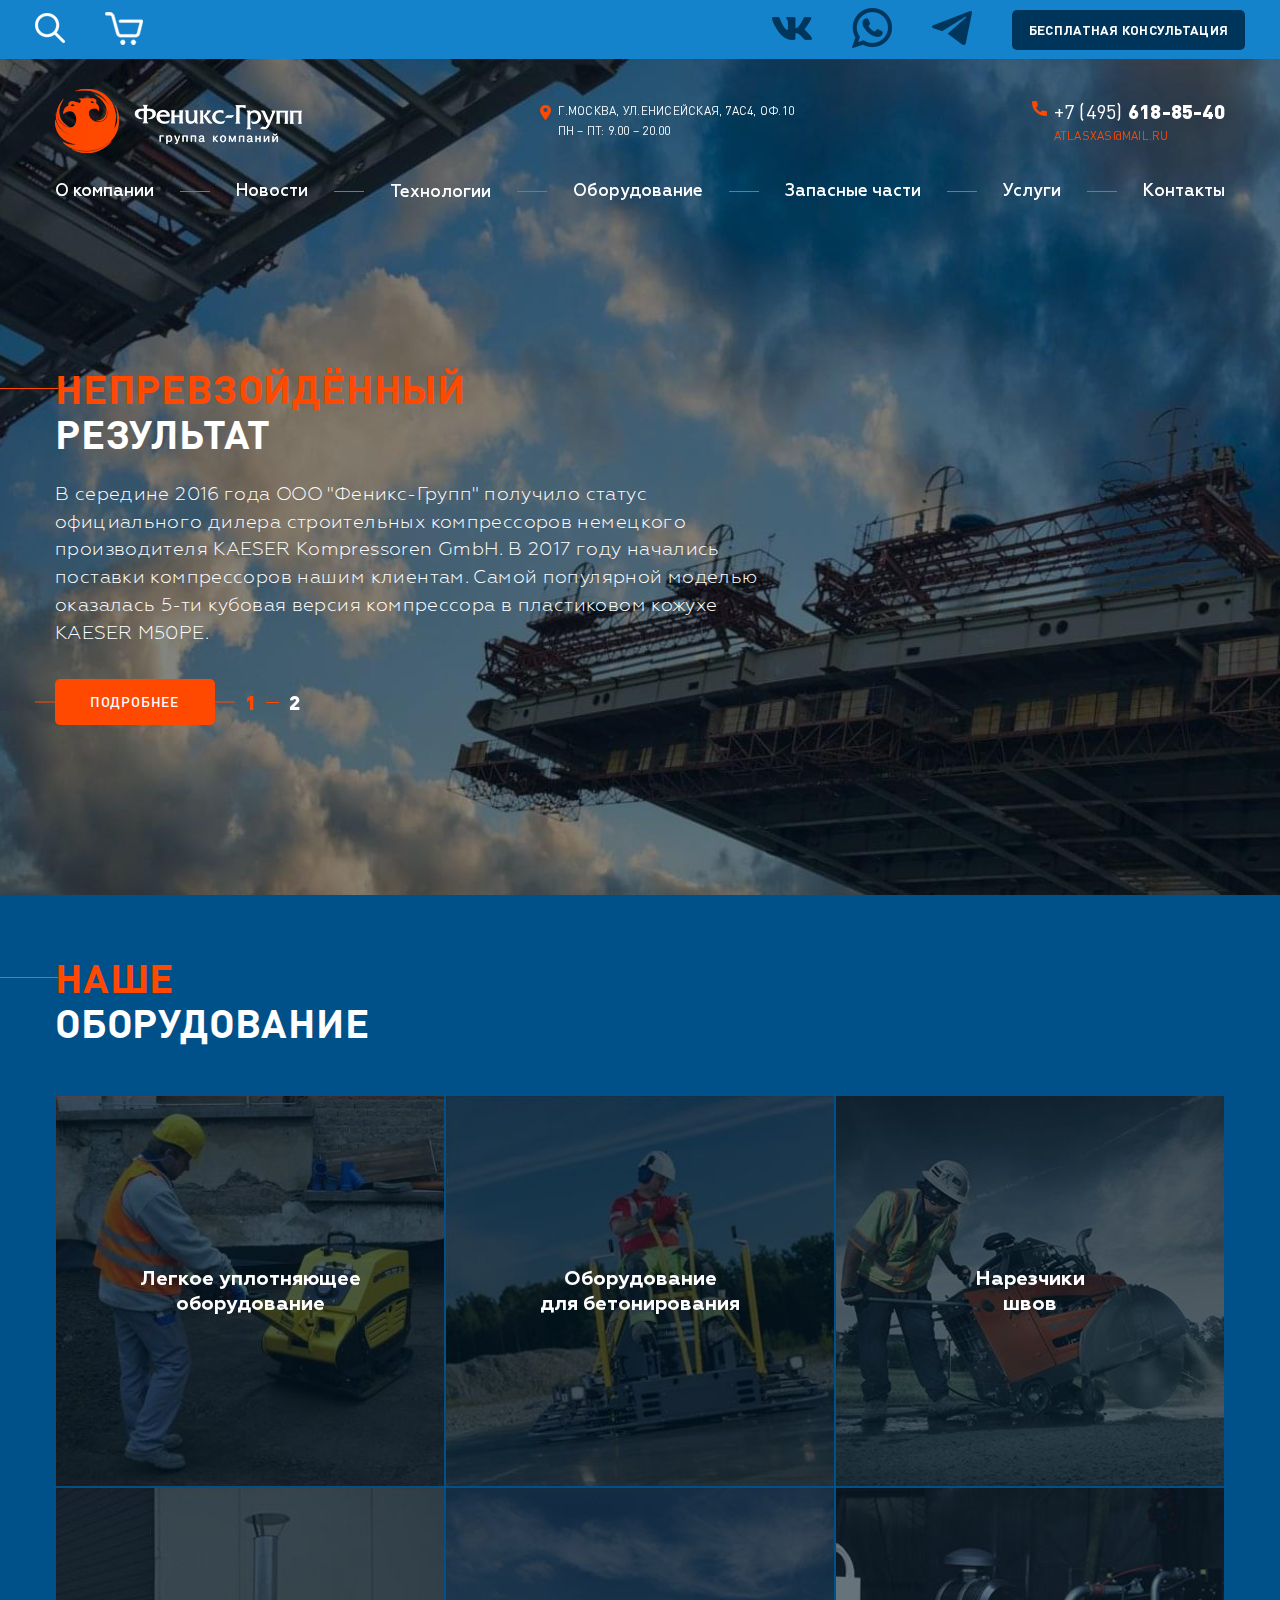
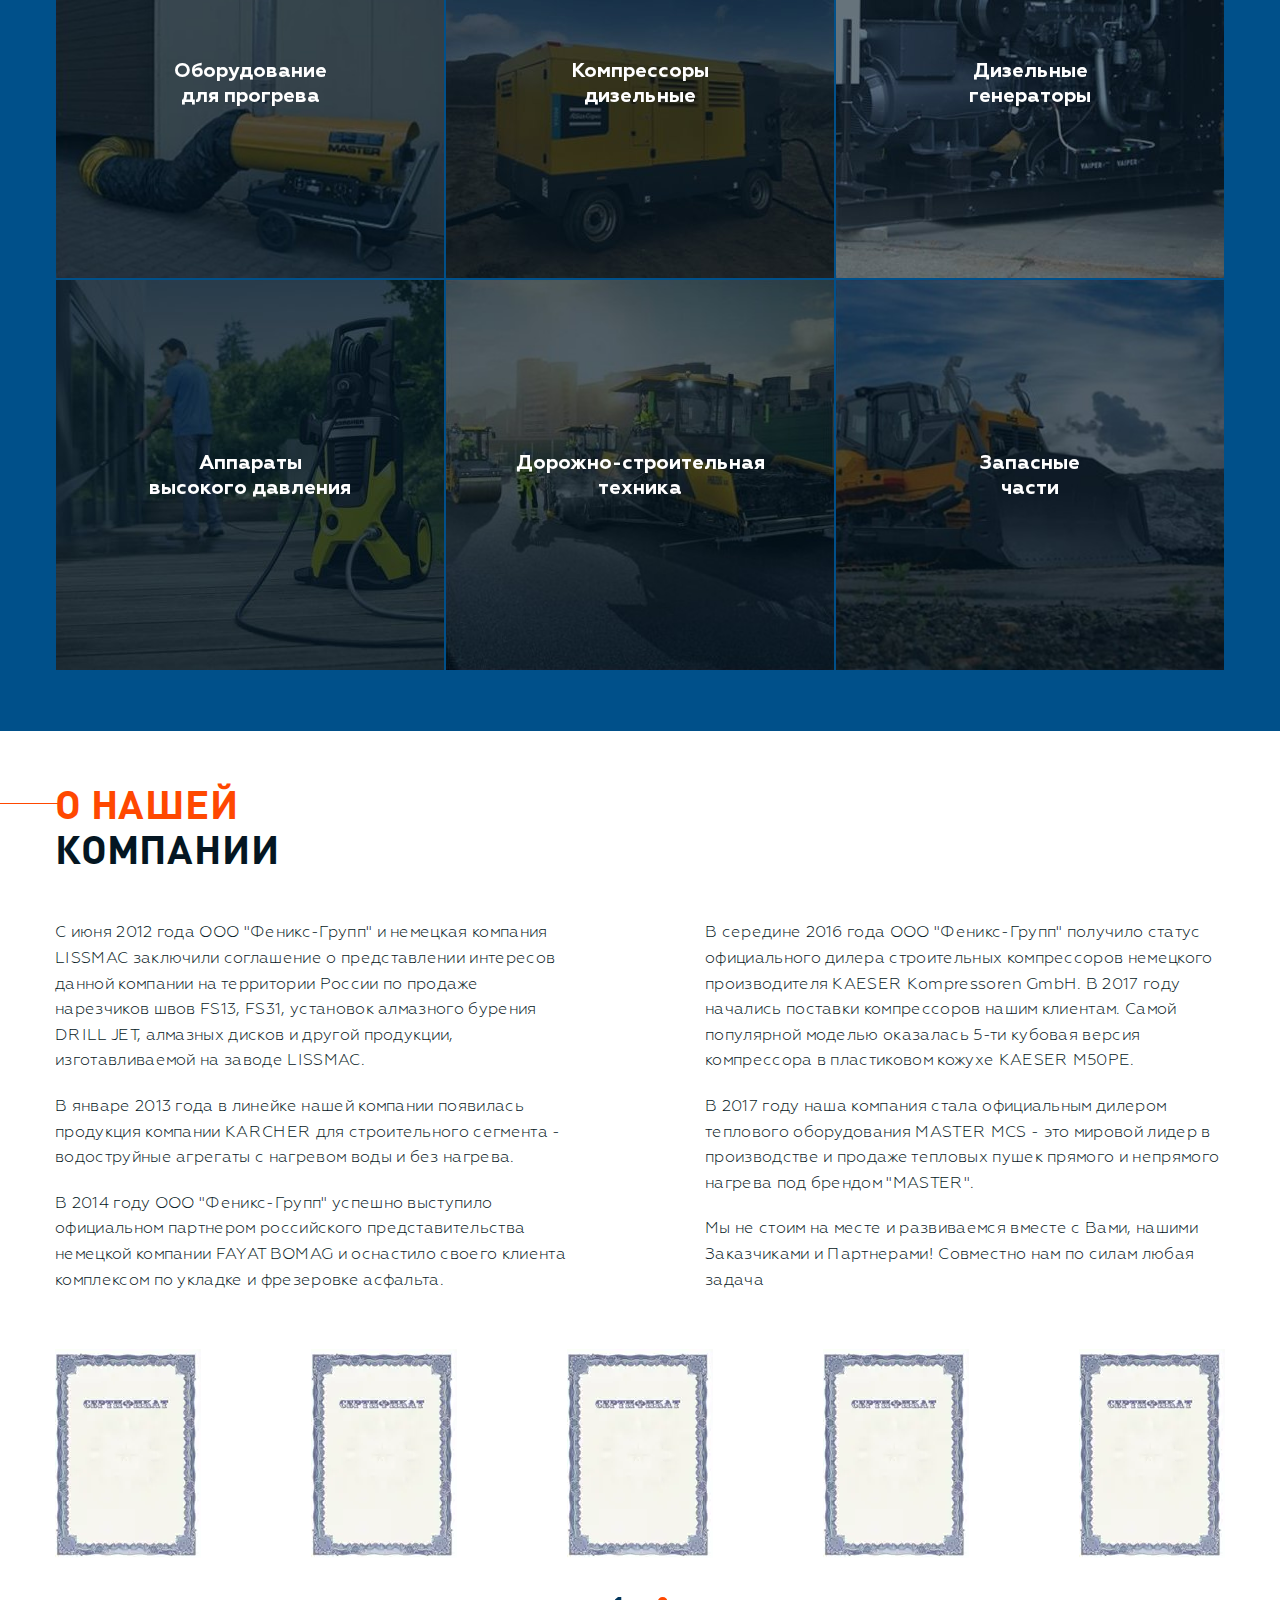
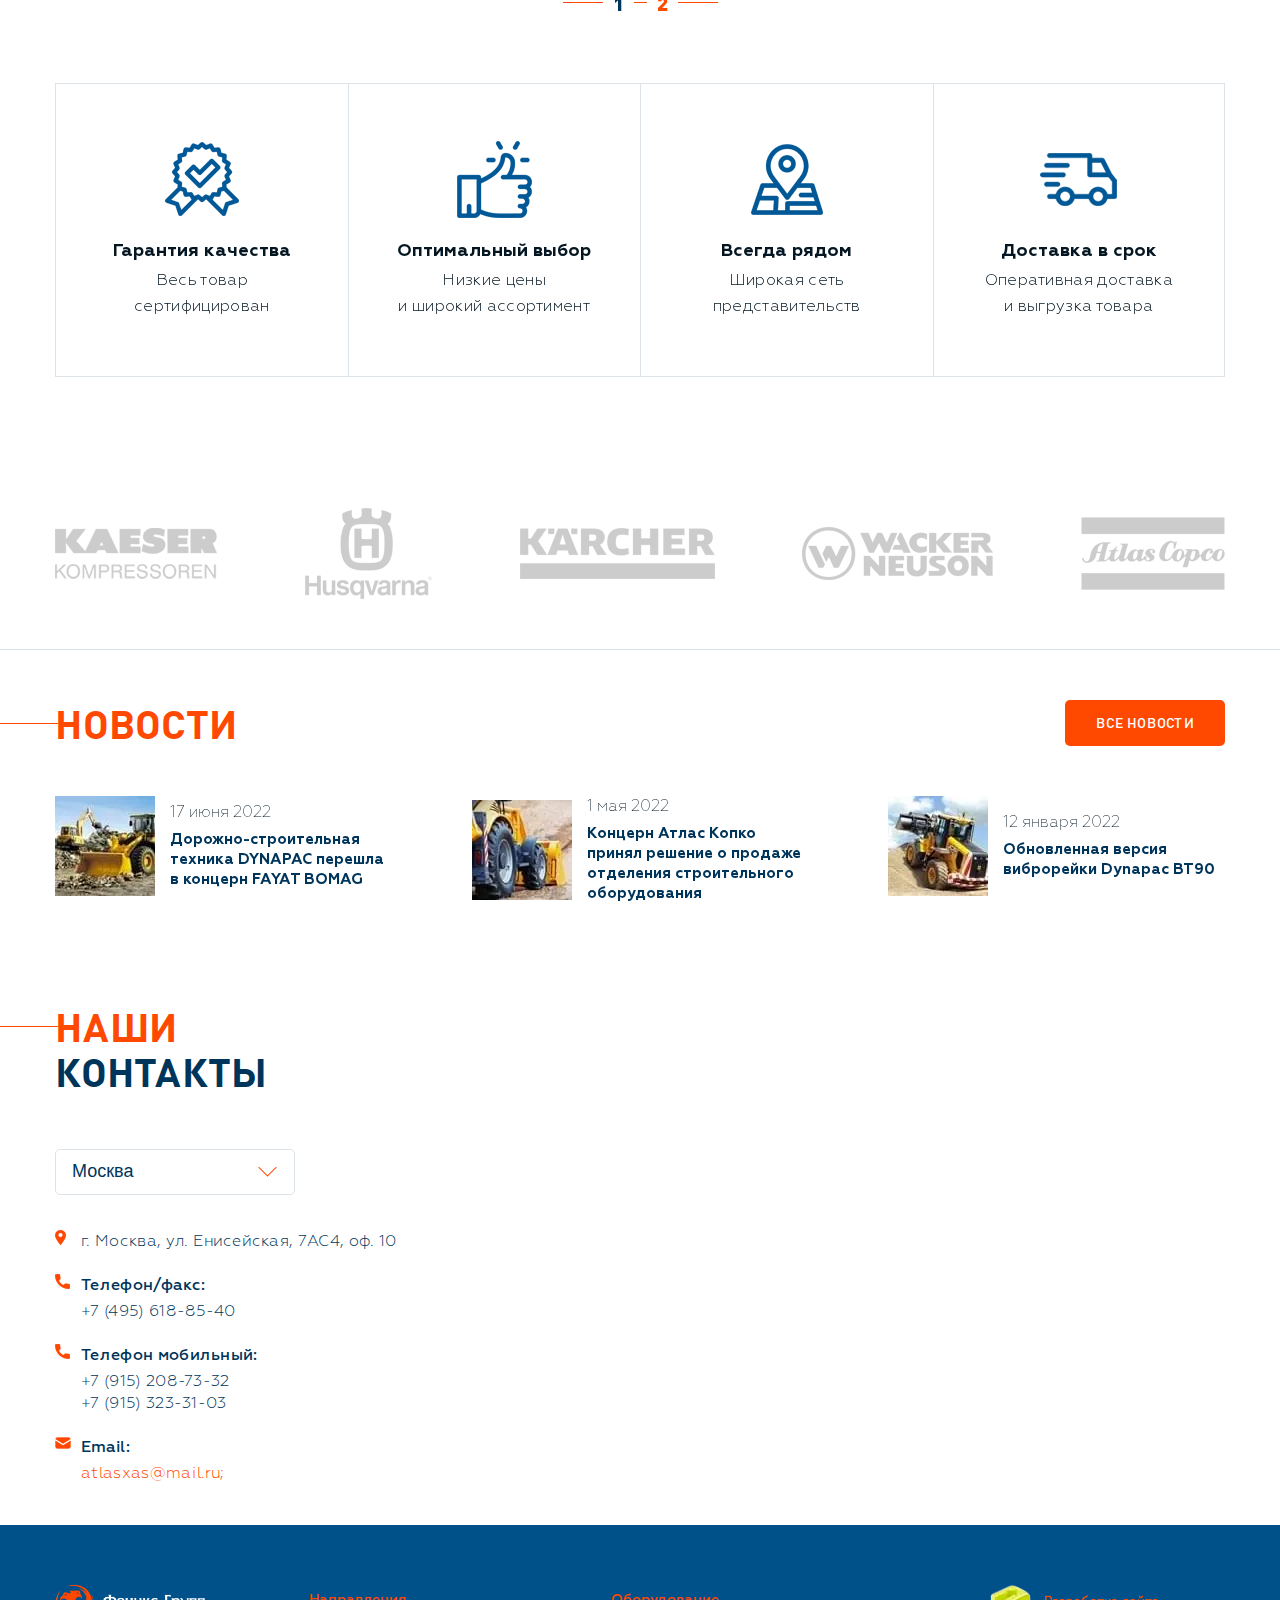
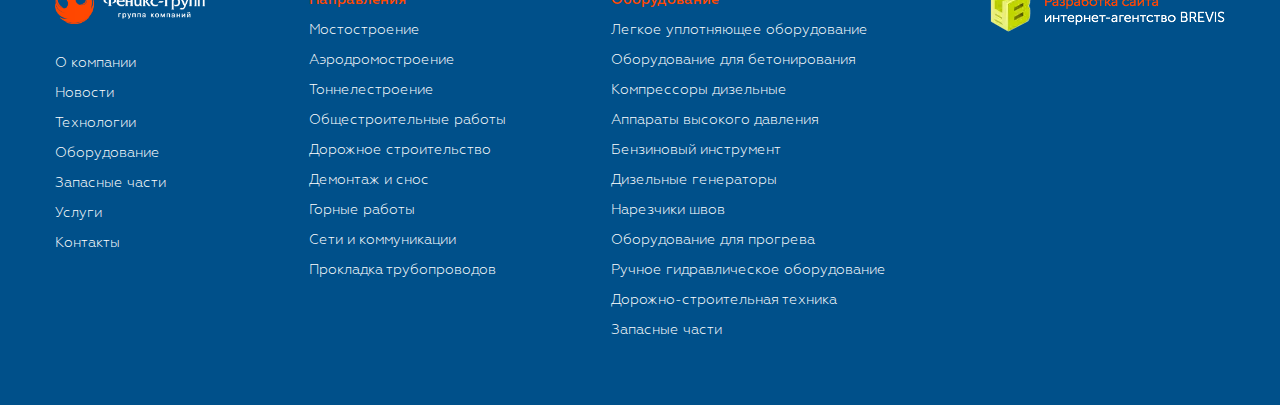
==== commit 30277207: "fixed bugs" ====
--- a/index.html
+++ b/index.html
@@ -143,9 +143,7 @@
                         </div>
                     </div>
                     <div class="main__nav">
-                        <div class="container">
-                            <div class="num-pag swiper-pagination"></div>
-                        </div>
+                        <div class="num-pag swiper-pagination"></div>
                     </div>
                 </div>
             </section>
@@ -160,7 +158,7 @@
                         <div class="swiper-wrapper equip__grid">
                             <a href="" class="equip-card swiper-slide">
     <div class="equip-card__img">
-        <img src="img/equip.webp" alt="">
+        <img src="img/equip.jpg" alt="">
     </div>
     <h3 class="equip-card__title">
         Легкое уплотняющее <br> оборудование
@@ -169,7 +167,7 @@
 
                             <a href="" class="equip-card swiper-slide">
     <div class="equip-card__img">
-        <img src="img/equip2.webp" alt="">
+        <img src="img/equip2.jpg" alt="">
     </div>
     <h3 class="equip-card__title">
         Оборудование <br> для бетонирования
@@ -178,7 +176,7 @@
 
                             <a href="" class="equip-card swiper-slide">
     <div class="equip-card__img">
-        <img src="img/equip3.webp" alt="">
+        <img src="img/equip3.jpg" alt="">
     </div>
     <h3 class="equip-card__title">
         Нарезчики <br> швов
@@ -187,7 +185,7 @@
 
                             <a href="" class="equip-card swiper-slide">
     <div class="equip-card__img">
-        <img src="img/equip4.webp" alt="">
+        <img src="img/equip4.jpg" alt="">
     </div>
     <h3 class="equip-card__title">
         Оборудование <br> для прогрева
@@ -196,7 +194,7 @@
 
                             <a href="" class="equip-card swiper-slide">
     <div class="equip-card__img">
-        <img src="img/equip5.webp" alt="">
+        <img src="img/equip5.jpg" alt="">
     </div>
     <h3 class="equip-card__title">
         Компрессоры <br> дизельные
@@ -205,7 +203,7 @@
 
                             <a href="" class="equip-card swiper-slide">
     <div class="equip-card__img">
-        <img src="img/equip6.webp" alt="">
+        <img src="img/equip6.jpg" alt="">
     </div>
     <h3 class="equip-card__title">
         Дизельные <br>генераторы
@@ -214,7 +212,7 @@
 
                             <a href="" class="equip-card swiper-slide">
     <div class="equip-card__img">
-        <img src="img/equip7.webp" alt="">
+        <img src="img/equip7.jpg" alt="">
     </div>
     <h3 class="equip-card__title">
         Аппараты <br>высокого давления
@@ -223,7 +221,7 @@
 
                             <a href="" class="equip-card swiper-slide">
     <div class="equip-card__img">
-        <img src="img/equip8.webp" alt="">
+        <img src="img/equip8.jpg" alt="">
     </div>
     <h3 class="equip-card__title">
         Дорожно-строительная <br>техника
@@ -232,7 +230,7 @@
 
                             <a href="" class="equip-card swiper-slide">
     <div class="equip-card__img">
-        <img src="img/equip9.webp" alt="">
+        <img src="img/equip9.jpg" alt="">
     </div>
     <h3 class="equip-card__title">
         Запасные <br>части
@@ -446,6 +444,7 @@
 </div>
 
                             </div>
+                            <div class="round-pag swiper-pagination"></div>
                         </div>
                     </div>
                 </div>
--- a/css/style.min.css
+++ b/css/style.min.css
@@ -1,2 +1,2 @@
-@font-face{font-family:Geometria;src:url(../fonts/Geometria-ExtraLight.ttf) format("ttf"),url(../fonts/Geometria-ExtraLight.woff2) format("woff2"),url(../fonts/Geometria-ExtraLight.woff) format("woff"),url(../fonts/Geometria-ExtraLight.eot) format("eot");font-weight:200;font-style:normal;font-display:swap}@font-face{font-family:Geometria;src:url(../fonts/Geometria-Light.ttf) format("ttf"),url(../fonts/Geometria-Light.woff2) format("woff2"),url(../fonts/Geometria-Light.woff) format("woff"),url(../fonts/Geometria-Light.eot) format("eot");font-weight:300;font-style:normal;font-display:swap}@font-face{font-family:Geometria;src:url(../fonts/Geometria-Medium.ttf) format("ttf"),url(../fonts/Geometria-Medium.woff2) format("woff2"),url(../fonts/Geometria-Medium.woff) format("woff"),url(../fonts/Geometria-Medium.eot) format("eot");font-weight:500;font-style:normal;font-display:swap}@font-face{font-family:Geometria;src:url(../fonts/Geometria-Bold.ttf) format("ttf"),url(../fonts/Geometria-Bold.woff2) format("woff2"),url(../fonts/Geometria-Bold.woff) format("woff"),url(../fonts/Geometria-Bold.eot) format("eot");font-weight:700;font-style:normal;font-display:swap}@font-face{font-family:Geometria;src:url(../fonts/Geometria-Heavy.ttf) format("ttf"),url(../fonts/Geometria-Heavy.woff2) format("woff2"),url(../fonts/Geometria-Heavy.woff) format("woff"),url(../fonts/Geometria-Heavy.eot) format("eot");font-weight:900;font-style:normal;font-display:swap}@font-face{font-family:"DIN Pro";src:url(../fonts/DINPro-Bold.ttf) format("ttf"),url(../fonts/DINPro-Bold.woff2) format("woff2"),url(../fonts/DINPro-Bold.woff) format("woff"),url(../fonts/DINPro-Bold.eot) format("eot");font-weight:700;font-style:normal;font-display:swap}@font-face{font-family:"DIN Pro";src:url(../fonts/DINPro.ttf) format("ttf"),url(../fonts/DINPro.woff2) format("woff2"),url(../fonts/DINPro.woff) format("woff"),url(../fonts/DINPro.eot) format("eot");font-weight:400;font-style:normal;font-display:swap}@font-face{font-family:"DIN Pro";src:url(../fonts/DINPro-Black.ttf) format("ttf"),url(../fonts/DINPro-Black.woff2) format("woff2"),url(../fonts/DINPro-Black.woff) format("woff"),url(../fonts/DINPro-Black.eot) format("eot");font-weight:900;font-style:normal;font-display:swap}@font-face{font-family:"DIN Pro";src:url(../fonts/DINPro-Medium.ttf) format("ttf"),url(../fonts/DINPro-Medium.woff2) format("woff2"),url(../fonts/DINPro-Medium.woff) format("woff"),url(../fonts/DINPro-Medium.eot) format("eot");font-weight:500;font-style:normal;font-display:swap}*,::after,::before{margin:0;padding:0;-webkit-box-sizing:border-box;box-sizing:border-box;-webkit-font-smoothing:antialiased!important;-webkit-tap-highlight-color:transparent;outline:0!important}h1,h2,h3,h4,h5,h6{font-weight:400}a,body,div,form,h1,h2,h3,h4,h5,li,p,ul{margin:0;padding:0;border:0;text-decoration:none;line-height:1}button,input,textarea{outline:0!important;-webkit-transition:.125s;-o-transition:.125s;transition:.125s;font-family:inherit}input:active,input[type=checkbox]:focus,input[type=file]:focus,input[type=radio]:focus,input[type=text]:focus{outline:0!important}::-webkit-input-placeholder{color:#222}::-moz-placeholder{color:#222}:-moz-placeholder{color:#222}:-ms-input-placeholder{color:#222}input::-webkit-inner-spin-button,input::-webkit-outer-spin-button{-webkit-appearance:none;margin:0}input[type=number]{-moz-appearance:textfield}html{height:100%;scroll-behavior:smooth;width:100%}svg{-ms-flex-negative:0;flex-shrink:0}path,svg{-webkit-transition:.125s;-o-transition:.125s;transition:.125s}a{color:inherit;text-decoration:none;-webkit-transition:125ms;-o-transition:125ms;transition:125ms}a:focus,a:hover{text-decoration:none!important}li,ul{margin:0;padding:0;list-style:none}address,i{line-height:inherit;font-style:normal}fieldset{min-width:0;padding:0;margin:0;border:0}button{cursor:pointer;border:none;outline:0;-webkit-box-sizing:border-box;box-sizing:border-box;-webkit-transition:125ms;-o-transition:125ms;transition:125ms;background-color:inherit}.swiper-button-next,.swiper-button-prev{z-index:2}.swiper-button-next::after,.swiper-button-prev::after{display:none}.wrapper{min-height:100vh;display:-webkit-box;display:-ms-flexbox;display:flex;-webkit-box-orient:vertical;-webkit-box-direction:normal;-ms-flex-direction:column;flex-direction:column;-ms-flex-negative:0;flex-shrink:0}.content{-webkit-box-flex:1;-ms-flex-positive:1;flex-grow:1;display:-webkit-box;display:-ms-flexbox;display:flex;-webkit-box-orient:vertical;-webkit-box-direction:normal;-ms-flex-direction:column;flex-direction:column}body{font-family:Geometria,sans-serif;font-weight:300;color:#00355b}body.fixed-body{overflow-y:hidden}.container{max-width:1240px;margin:0 auto;padding:0 35px}.accent-text,a:hover{color:#ff4800}@media screen and (max-width:400px){.container{padding:0 15px}}.line{position:relative}.line:before{content:'';width:210px;height:1px;background-color:#ff4800;right:100%;top:22px;display:block;position:absolute}.display1{font-size:40px;line-height:112.5%;font-weight:700;text-transform:uppercase;letter-spacing:.02em;font-family:"DIN Pro",sans-serif}.body-text{font-size:16px;line-height:160%;font-weight:300;letter-spacing:.02em}.body-text p{line-height:inherit}.body-text p:not(:last-child){margin-bottom:20px}.mlist li{line-height:inherit;display:-webkit-box;display:-ms-flexbox;display:flex}.mlist li::before{content:'';display:block;width:4px;height:4px;border-radius:50%;background-color:#000;-webkit-transform:translateY(8px);-ms-transform:translateY(8px);transform:translateY(8px);margin-right:5px;-ms-flex-negative:0;flex-shrink:0}.mlist li:not(:last-child){margin-bottom:16px}@media screen and (max-width:576px){.display1{font-size:30px}.line:before{top:16px}.body-text{font-size:14px}}.m-btn{display:-webkit-box;display:-ms-flexbox;display:flex;-webkit-box-align:center;-ms-flex-align:center;align-items:center;-webkit-box-pack:center;-ms-flex-pack:center;justify-content:center;-webkit-transition:.225s ease-out;-o-transition:.225s ease-out;transition:.225s ease-out;font-size:14px;font-weight:500;text-transform:uppercase;letter-spacing:.02em;font-family:"DIN Pro",sans-serif;height:46px;padding:0 21px;border-radius:5px}.m-btn:focus{-webkit-box-shadow:none;box-shadow:none}.m-btn-primary{color:#fff;background-color:#ff4800}.m-btn-primary:hover{background-color:#cc3a00;color:#fff}.line-btn{position:relative}.line-btn:before{content:'';width:calc(100% + 40px);height:1px;background-color:inherit;top:50%;left:50%;-webkit-transform:translate(-50%,-50%);-ms-transform:translate(-50%,-50%);transform:translate(-50%,-50%);display:block;position:absolute;-webkit-transition:inherit;-o-transition:inherit;transition:inherit}.line-btn span{position:relative;z-index:2}.fg{position:relative;margin:0}.fg input,.fg select{border-radius:5px;border:1px solid #dce4e9;padding:0 16px;height:46px;width:100%;font-size:18px;background-color:transparent;color:#00355b}.fg input::-webkit-input-placeholder,.fg select::-webkit-input-placeholder{color:rgba(0,53,91,.6)}.fg input::-moz-placeholder,.fg select::-moz-placeholder{color:rgba(0,53,91,.6)}.fg input:-ms-input-placeholder,.fg select:-ms-input-placeholder{color:rgba(0,53,91,.6)}.fg input::-ms-input-placeholder,.fg select::-ms-input-placeholder{color:rgba(0,53,91,.6)}.fg input::placeholder,.fg select::placeholder{color:rgba(0,53,91,.6)}.fg select{-webkit-appearance:none;-moz-appearance:none;-ms-appearance:none;-o-appearance:none;appearance:none;background-image:url(../img/select_arrow.webp);background-repeat:no-repeat;background-position:right 17px center}.fg select::-ms-expand{display:none}.check{position:relative}.check input{position:absolute;opacity:0;width:100%;height:100%;left:0;top:0;z-index:2;cursor:pointer}.check input:checked+label::before{border:3px solid #fff}.check input:disabled+label{color:#aaa;pointer-events:none}.check label{padding-left:40px;position:relative;min-height:20px;font-size:14px;line-height:20px;cursor:pointer}.check label:before{content:'';position:absolute;z-index:1;border-radius:2px;background:rgba(255,255,255,.01);border:1px solid rgba(255,255,255,.45);width:20px;height:20px;left:0;top:50%;-webkit-transform:translateY(-50%);-ms-transform:translateY(-50%);transform:translateY(-50%);-webkit-transition:.1s;-o-transition:.1s;transition:.1s}.swiper-pagination{z-index:1}.num-pag{display:-webkit-box;display:-ms-flexbox;display:flex;-webkit-box-align:center;-ms-flex-align:center;align-items:center}.num-pag .swiper-pagination-bullet{width:unset;height:unset;opacity:1;background-color:transparent!important;font-size:20px;font-weight:900;font-family:"DIN Pro",sans-serif;display:-webkit-box;display:-ms-flexbox;display:flex;-webkit-box-align:center;-ms-flex-align:center;align-items:center;margin:0!important}.num-pag .swiper-pagination-bullet:not(:last-child):after{-ms-flex-negative:0;flex-shrink:0;content:'';width:13px;height:1px;display:block;background-color:#ff4800;margin:0 10px}.num-pag .swiper-pagination-bullet-active{color:#ff4800}.round-pag .swiper-pagination-bullet{width:12px;height:12px;background-color:#00355b;opacity:1;margin:0 9px!important}.round-pag .swiper-pagination-bullet-active{background-color:#ff4800}.line-pag{position:relative;-webkit-box-pack:center;-ms-flex-pack:center;justify-content:center}.line-pag:after,.line-pag:before{content:'';display:block;width:40px;height:1px;background-color:#ff4800;margin:0 10px;position:relative;-webkit-box-pack:center;-ms-flex-pack:center;justify-content:center}.line-pag .swiper-pagination-bullet{color:#ff4800}.line-pag .swiper-pagination-bullet-active{color:#00355b}.breadcrumbs{margin:30px 0 5px}.breadcrumbs__item{font-size:12px;text-transform:uppercase;letter-spacing:.02em;color:#00355b;position:relative;font-weight:400;display:inline;font-family:"DIN Pro",sans-serif}.breadcrumbs__item:not(:first-child):before{content:'';z-index:1;width:4px;height:4px;border-radius:50%;background-color:#1583cc;margin:0 8px 0 4px;display:inline-block;-webkit-transform:translateY(-3px);-ms-transform:translateY(-3px);transform:translateY(-3px)}.equip-card{position:relative;display:block}.equip-card__img{position:relative;padding-bottom:100%;border:2px solid #ff4800}.equip-card__img img{position:absolute;top:0;left:0;width:100%;height:100%;-o-object-fit:cover;object-fit:cover}.equip-card__title{position:absolute;top:50%;left:50%;-webkit-transform:translate(-50%,-50%);-ms-transform:translate(-50%,-50%);transform:translate(-50%,-50%);font-size:20px;line-height:125%;font-weight:700;text-align:center;width:100%;padding:0 5px}.certificate-card{display:block}.certificate-card__img{display:block;position:relative;padding-bottom:143%}.certificate-card__img img{position:absolute;top:0;left:0;width:100%;height:100%;-o-object-fit:cover;object-fit:cover}.advantages-card{position:relative;padding-bottom:100%;border:1px solid #dce4e9}.advantages-card__content{position:absolute;top:0;left:0;width:100%;height:100%;display:-webkit-box;display:-ms-flexbox;display:flex;-webkit-box-orient:vertical;-webkit-box-direction:normal;-ms-flex-direction:column;flex-direction:column;-webkit-box-align:center;-ms-flex-align:center;align-items:center;text-align:center;-webkit-box-pack:center;-ms-flex-pack:center;justify-content:center}.advantages-card__icon{height:77px;display:-webkit-box;display:-ms-flexbox;display:flex;-webkit-box-align:center;-ms-flex-align:center;align-items:center;-webkit-box-pack:center;-ms-flex-pack:center;justify-content:center}.advantages-card__icon img{margin:0 auto;max-height:100%;display:block}.advantages-card__title{margin-top:20px;text-align:center;font-size:18px;line-height:140%;font-weight:700;overflow:hidden;white-space:nowrap;-o-text-overflow:ellipsis;text-overflow:ellipsis}.advantages-card__desc{margin-top:5px;overflow:hidden;display:-webkit-box;-webkit-line-clamp:2;-webkit-box-orient:vertical}.news-card{display:-webkit-box;display:-ms-flexbox;display:flex;-webkit-box-align:center;-ms-flex-align:center;align-items:center}.news-card__img{width:100px;height:100px;-ms-flex-negative:0;flex-shrink:0;margin-right:15px}.news-card__img img{width:100%;height:100%;-o-object-fit:cover;object-fit:cover}.news-card__date{font-size:16px;line-height:125%;font-weight:200;color:#041622}.news-card__title{font-size:15px;line-height:133%;font-weight:700;margin-top:8px}@media screen and (max-width:992px){.equip-card__title{font-size:18px}}@media screen and (max-width:768px){.equip-card__title{font-size:20px}}.modal-backdrop.show{opacity:.7}.sidebar{position:fixed;top:0;left:0;height:100vh;background-color:#1583cc;width:86px;display:-webkit-box;display:-ms-flexbox;display:flex;-webkit-box-orient:vertical;-webkit-box-direction:normal;-ms-flex-direction:column;flex-direction:column;padding:30px 0}.sidebar__nav{display:-webkit-box;display:-ms-flexbox;display:flex;-webkit-box-orient:vertical;-webkit-box-direction:normal;-ms-flex-direction:column;flex-direction:column;-webkit-box-align:center;-ms-flex-align:center;align-items:center}.sidebar__btn:not(:last-child){margin-bottom:40px}.sidebar__btn img,.sidebar__social img{-webkit-transition:.3s;-o-transition:.3s;transition:.3s}.sidebar__btn:hover img,.sidebar__social:hover img{-webkit-transform:translateY(-10px);-ms-transform:translateY(-10px);transform:translateY(-10px)}.sidebar__bottom{margin-top:auto;padding-top:40px;display:-webkit-box;display:-ms-flexbox;display:flex;-webkit-box-orient:vertical;-webkit-box-direction:normal;-ms-flex-direction:column;flex-direction:column;-webkit-box-align:center;-ms-flex-align:center;align-items:center}.sidebar__socials{display:-webkit-box;display:-ms-flexbox;display:flex;-webkit-box-orient:vertical;-webkit-box-direction:normal;-ms-flex-direction:column;flex-direction:column;-webkit-box-align:center;-ms-flex-align:center;align-items:center}.sidebar__social:not(:last-child){margin-bottom:50px}.sidebar__consult{width:46px;height:243px;background-color:#00355b;border-radius:5px;margin-top:100px;position:relative}.sidebar__consult:hover{background-color:#001728}.sidebar__consult span{line-height:30px;font-weight:700;font-family:"DIN Pro",sans-serif;text-transform:uppercase;letter-spacing:.02em;color:#fff}@media screen and (min-width:1401px){.sidebar__consult span{top:50%;left:50%;position:absolute;-webkit-writing-mode:tb-rl;-ms-writing-mode:tb-rl;writing-mode:tb-rl;-webkit-transform:rotate(-180deg) translate(50%,50%);-ms-transform:rotate(-180deg) translate(50%,50%);transform:rotate(-180deg) translate(50%,50%);white-space:nowrap}}.header{position:relative;z-index:4}.header__inner{display:-webkit-box;display:-ms-flexbox;display:flex;-webkit-box-align:center;-ms-flex-align:center;align-items:center;-webkit-box-pack:justify;-ms-flex-pack:justify;justify-content:space-between;-ms-flex-wrap:wrap;flex-wrap:wrap}.header__logo{display:block;width:247px}.header__logo img{width:100%;display:block}.header__item{display:-webkit-box;display:-ms-flexbox;display:flex}.header__icon{-ms-flex-negative:0;flex-shrink:0;margin-right:7px}.header__info{font-size:12px;font-family:"DIN Pro",sans-serif;display:grid;grid-template-columns:100%;gap:8px;font-weight:400;text-transform:uppercase;letter-spacing:.02em}.header__phone{font-size:20px}.header__phone b{font-weight:900}.header__mail{color:#ff4800}.header--light{color:#fff}.header--light .nav{padding-bottom:0;border:none}.burger{display:none}.navbar{padding-top:51px}.nav{width:100%;margin-top:45px;display:-webkit-box;display:-ms-flexbox;display:flex;-webkit-box-align:center;-ms-flex-align:center;align-items:center;-webkit-box-pack:justify;-ms-flex-pack:justify;justify-content:space-between;padding-bottom:7px;border-bottom:3px solid #ff4800}.nav__item{position:relative;font-size:17px;line-height:30px;font-weight:500;letter-spacing:.002em;display:-webkit-box;display:-ms-flexbox;display:flex;-webkit-box-align:center;-ms-flex-align:center;align-items:center;white-space:nowrap}.nav__item:not(:last-child){-webkit-box-flex:1;-ms-flex-positive:1;flex-grow:1;-webkit-box-pack:justify;-ms-flex-pack:justify;justify-content:space-between}.nav__item:not(:last-child):after{content:'';width:50px;height:1px;-ms-flex-negative:1;flex-shrink:1;background-color:#ff4800;display:block;margin:0 auto}.nav__item--active .nav__hidden{opacity:1;pointer-events:unset;-webkit-transform:translateY(0);-ms-transform:translateY(0);transform:translateY(0)}.nav__hidden{position:absolute;top:0;left:0;min-width:100%;padding-top:30px}.nav__hidden-inner{border:1px solid #ff4800;background-color:#fff}@media screen and (min-width:901px){.nav__hidden{-webkit-transition:.3s;-o-transition:.3s;transition:.3s;opacity:0;-webkit-transform:translateY(50%);-ms-transform:translateY(50%);transform:translateY(50%)}}.nav__show:hover{cursor:pointer;color:#ff4800}.nav__sublink{display:-webkit-box;display:-ms-flexbox;display:flex;-webkit-box-align:center;-ms-flex-align:center;align-items:center;height:45px;padding:0 30px}.nav__sublink:not(last-child){border-bottom:1px solid #ff4800}.nav__sublink:hover{background-color:#ff4800;color:#fff}@media screen and (max-height:800px){.sidebar__btn:not(:last-child),.sidebar__social:not(:last-child){margin-bottom:25px}.sidebar__consult{margin-top:50px}}@media screen and (max-width:1400px){.header__btn{display:none}.sidebar{position:static;-webkit-box-align:center;-ms-flex-align:center;align-items:center;-webkit-box-orient:horizontal;-webkit-box-direction:normal;-ms-flex-direction:row;flex-direction:row;width:100%;height:59px;padding:0 35px}.sidebar__bottom,.sidebar__nav,.sidebar__socials{-webkit-box-align:center;-ms-flex-align:center;align-items:center;-webkit-box-orient:horizontal;-webkit-box-direction:normal;-ms-flex-direction:row;flex-direction:row}.sidebar__btn:not(:last-child),.sidebar__social:not(:last-child){margin:0 40px 0 0}.sidebar__bottom{margin:0 0 0 auto;padding:0}.sidebar__consult{width:233px;height:40px;margin:0 0 0 40px}.nav{margin-top:23px}.nav__item:after{width:30px!important}.navbar{padding-top:30px}}@media screen and (max-width:1320px){.nav__item:after{width:30px!important}}@media screen and (max-width:992px){.nav__item:after{width:16px!important}}@media screen and (max-width:900px){.nav{position:fixed;left:0;top:200px;width:100%;height:calc(100vh - 200px);-webkit-box-orient:vertical;-webkit-box-direction:normal;-ms-flex-direction:column;flex-direction:column;-webkit-box-pack:unset;-ms-flex-pack:unset;justify-content:unset;padding:20px 35px;overflow-y:auto;opacity:0;pointer-events:none;-webkit-transition:.3s;-o-transition:.3s;transition:.3s;margin:0;background-color:#00508a;z-index:10}.nav__item{display:block;font-size:20px;-webkit-box-flex:unset!important;-ms-flex-positive:unset!important;flex-grow:unset!important;margin:0 auto 25px 0}.nav__item:after{display:none!important}.nav__hidden{position:static;padding-top:15px}.nav__hidden-inner{border:none}.nav__sublink{border:none!important;padding:0 0 0 30px;font-size:18px}.navbar{padding:21px 0}.burger{position:absolute;right:0;top:50%;-webkit-transform:translateY(-50%);-ms-transform:translateY(-50%);transform:translateY(-50%);width:30px;height:30px;display:-webkit-box;display:-ms-flexbox;display:flex;-webkit-box-align:center;-ms-flex-align:center;align-items:center}.burger span{display:block;width:100%;height:4px;border-radius:4px;background:red;left:0;-webkit-transition:.3s;-o-transition:.3s;transition:.3s}.burger span:nth-child(1){position:absolute;top:0}.burger span:nth-child(3){position:absolute;bottom:0}.header__inner{display:block;position:relative;padding:0 40px 0 50%}.header__logo{position:absolute;left:0;top:50%;-webkit-transform:translateY(-50%);-ms-transform:translateY(-50%);transform:translateY(-50%)}.header__item:not(:last-child){margin-bottom:17px}.header._open .burger span:nth-child(1){-webkit-transform:rotate(-45deg) translate(-13px,5px);-ms-transform:rotate(-45deg) translate(-13px,5px);transform:rotate(-45deg) translate(-13px,5px)}.header._open .burger span:nth-child(2){-webkit-transform:scale(0);-ms-transform:scale(0);transform:scale(0)}.header._open .burger span:nth-child(3){-webkit-transform:rotate(45deg) translate(-13px,-5px);-ms-transform:rotate(45deg) translate(-13px,-5px);transform:rotate(45deg) translate(-13px,-5px)}.header._open .nav{opacity:1;pointer-events:unset}.sidebar__consult{font-size:12px;width:204px;margin-left:20px}.sidebar__btn:not(:last-child),.sidebar__social:not(:last-child){margin-right:20px}.sidebar__btn img,.sidebar__social img{max-width:31px}}@media screen and (max-width:620px){.header__inner{padding:0;display:-webkit-box;display:-ms-flexbox;display:flex}.header__item{display:none}.header__logo{position:static;-webkit-transform:unset;-ms-transform:unset;transform:unset;width:185px}.burger{position:relative;-webkit-transform:unset;-ms-transform:unset;transform:unset}.navbar{padding:30px 0}.nav{top:165px;height:calc(100vh - 165px)}}@media screen and (max-width:550px){.sidebar__nav{display:none}.sidebar__bottom{-webkit-box-flex:1;-ms-flex-positive:1;flex-grow:1;-webkit-box-pack:justify;-ms-flex-pack:justify;justify-content:space-between}.sidebar__social img{max-width:25px}.sidebar__social:not(:last-child){margin-right:15px}}@media screen and (max-width:400px){.sidebar{padding:0 15px}}.footer{background-color:#00508a;padding:60px 0;color:#fff}.footer__logo{display:block;width:150px;margin-bottom:24px}.footer__logo img{width:100%;display:block}.footer__inner{display:grid;grid-template-columns:repeat(4,auto);-webkit-box-pack:justify;-ms-flex-pack:justify;justify-content:space-between}.footer__link,.footer__title{font-size:14px;line-height:30px}.footer__title{font-weight:500}.footer__link{font-weight:300;display:block}.footer__logo2{width:235px;display:block}.footer__logo2 img{width:100%;display:block}@media screen and (max-width:1200px){.footer__inner{grid-template-columns:repeat(3,auto);gap:23px}.footer__col:nth-child(3){grid-row:1/3;grid-column:3/4}.footer__col:nth-child(4){grid-column:1/3;grid-row:2/3}}@media screen and (max-width:768px){.footer__logo{width:130px;margin-bottom:28px}.footer__logo2{width:220px}.footer__link,.footer__title{font-size:12px;line-height:14px}.footer__link:not(:last-child),.footer__title:not(:last-child){margin-bottom:10px}}@media screen and (max-width:576px){.footer{padding-top:55px}.footer__inner{grid-template-columns:repeat(2,auto)}.footer__col:nth-child(3){display:none}.footer__logo{width:115px}}.main{margin-top:-190px;color:#fff;overflow:hidden;position:relative}.main__slide{min-height:850px;height:auto;padding-top:180px;background-size:cover;background-position:center;overflow:hidden}.main__content{padding:170px 0}.main__title{max-width:410px}.main__desc{margin-top:25px;font-size:19px;line-height:147%;letter-spacing:.02em;max-width:740px}.main__btn{margin-top:31px;width:160px}.main__nav{position:absolute;bottom:170px;width:100%;z-index:2}.main .swiper-wrapper{-webkit-box-align:stretch;-ms-flex-align:stretch;align-items:stretch}.main .swiper-pagination{position:static;text-align:left;padding-left:190px;min-height:46px;display:-webkit-box;display:-ms-flexbox;display:flex;-webkit-box-align:center;-ms-flex-align:center;align-items:center}.equip{color:#fff;background-color:#00508a;padding:60px 0}.equip__title{max-width:315px}@media screen and (min-width:576px){.equip__grid{margin-top:50px;display:grid;grid-template-columns:repeat(3,calc(100% / 3));-webkit-transform:unset!important;-ms-transform:unset!important;transform:unset!important}}.equip .swiper-slide{width:100%!important}.equip .swiper-pagination{display:none}.about{padding:50px 0;color:#041622}.about__title{max-width:230px}.about__text{margin-top:50px;-webkit-column-count:2;-moz-column-count:2;column-count:2;-webkit-column-gap:130px;-moz-column-gap:130px;column-gap:130px}.certificates{margin-top:46px}.certificates .swiper-container{overflow:hidden}.certificates .swiper-pagination{margin-top:45px}.advantages{margin-top:60px}@media screen and (min-width:577px){.advantages .swiper-wrapper{display:grid;-webkit-transform:unset!important;-ms-transform:unset!important;transform:unset!important}.advantages .swiper-slide{width:100%!important}.advantages .swiper-pagination{display:none}}@media screen and (min-width:993px){.advantages .swiper-wrapper{grid-template-columns:repeat(4,25%)}.advantages .advantages-card:not(:last-child){border-right:none}}.partners{display:-webkit-box;display:-ms-flexbox;display:flex;-webkit-box-align:center;-ms-flex-align:center;align-items:center;-webkit-box-pack:justify;-ms-flex-pack:justify;justify-content:space-between;-ms-flex-wrap:wrap;flex-wrap:wrap;margin-top:130px}.partners__item{height:92px;display:-webkit-box;display:-ms-flexbox;display:flex;-webkit-box-align:center;-ms-flex-align:center;align-items:center;max-width:195px}.partners__item img{max-width:100%;max-height:100%}.news{padding:50px 0;border-top:1px solid #dce4e9}.news__top{display:-webkit-box;display:-ms-flexbox;display:flex;-webkit-box-align:center;-ms-flex-align:center;align-items:center;-webkit-box-pack:justify;-ms-flex-pack:justify;justify-content:space-between}.news__link{width:160px}.contacts,.news__slider{margin-top:50px;overflow:hidden}.contacts__inner{display:grid;grid-template-columns:400px auto;gap:20px}.contacts__title{max-width:220px}.contacts__select{margin-top:55px;max-width:240px}.contacts__map{height:521px;width:1120px}.contacts__map iframe{width:100%;height:100%;display:block}.contacts__items{margin-top:35px;display:grid;grid-template-columns:100%;gap:22px}.contacts__item{display:-webkit-box;display:-ms-flexbox;display:flex}.contacts__icon{width:16px;display:block;-ms-flex-negative:0;flex-shrink:0;margin-right:10px}.contacts__icon img{max-width:100%}.contacts__subtitle{font-weight:500;margin-bottom:4px}.contacts__desc,.contacts__subtitle{font-size:16px;line-height:22px;letter-spacing:.02em}.contacts__desc{font-weight:300}.contacts__desc a{display:block;line-height:inherit}@media screen and (max-width:1200px){.about__text{-webkit-column-gap:30px;-moz-column-gap:30px;column-gap:30px}.partners{margin:30px 0 0 -20px;width:calc(100% + 40px)}.partners__item{max-width:152px;height:71px;margin:30px 20px 0}.contacts__map{width:calc(100% + 35px)}}@media screen and (max-width:992px) and (min-width:577px){.advantages .swiper-wrapper{grid-template-columns:repeat(2,50%)}.advantages .advantages-card:nth-child(odd){border-right:none}}@media screen and (max-width:992px){.main{margin-top:-170px}.main__slide{padding-top:130px;min-height:unset}.main__content{padding:103px 0 113px}.main__nav{bottom:113px}.about__text{-webkit-column-count:1;-moz-column-count:1;column-count:1}.advantages{margin-top:50px}.partners__item{max-width:114px;height:54px}.contacts__inner{grid-template-columns:330px auto;gap:25px 15px}}@media screen and (max-width:768px){.contacts{margin-top:10px}.contacts__inner{grid-template-columns:100%}.contacts__select{margin-top:47px}.contacts__map{height:350px;width:calc(100% + 70px);margin-left:-35px}}@media screen and (max-width:768px) and (min-width:576px){.contacts__items{grid-template-columns:1fr 1fr;gap:28px}.contacts__item:nth-child(4){grid-column:1/2;grid-row:2/3}}@media screen and (max-width:620px){.main{margin-top:-110px}.main__slide{padding-top:85px}}@media screen and (max-width:576px){.main__desc{font-size:14px;line-height:22px}.equip .swiper-container{margin-top:35px;overflow:hidden}.equip .swiper-pagination{position:static;display:-webkit-box;display:-ms-flexbox;display:flex;-webkit-box-align:center;-ms-flex-align:center;align-items:center;-webkit-box-pack:center;-ms-flex-pack:center;justify-content:center;margin-top:40px}.about__text{margin-top:30px}.advantages .swiper-container{overflow:hidden}.advantages .swiper-pagination{margin-top:40px;display:-webkit-box;display:-ms-flexbox;display:flex}.news__link{width:140px}.contacts__inner{gap:35px}.contacts__select{margin-top:37px}.contacts__items{margin-top:24px}.contacts__map{height:450px}}
+@font-face{font-family:Geometria;src:url(../fonts/Geometria-ExtraLight.ttf) format("ttf"),url(../fonts/Geometria-ExtraLight.woff2) format("woff2"),url(../fonts/Geometria-ExtraLight.woff) format("woff"),url(../fonts/Geometria-ExtraLight.eot) format("eot");font-weight:200;font-style:normal;font-display:swap}@font-face{font-family:Geometria;src:url(../fonts/Geometria-Light.ttf) format("ttf"),url(../fonts/Geometria-Light.woff2) format("woff2"),url(../fonts/Geometria-Light.woff) format("woff"),url(../fonts/Geometria-Light.eot) format("eot");font-weight:300;font-style:normal;font-display:swap}@font-face{font-family:Geometria;src:url(../fonts/Geometria-Medium.ttf) format("ttf"),url(../fonts/Geometria-Medium.woff2) format("woff2"),url(../fonts/Geometria-Medium.woff) format("woff"),url(../fonts/Geometria-Medium.eot) format("eot");font-weight:500;font-style:normal;font-display:swap}@font-face{font-family:Geometria;src:url(../fonts/Geometria-Bold.ttf) format("ttf"),url(../fonts/Geometria-Bold.woff2) format("woff2"),url(../fonts/Geometria-Bold.woff) format("woff"),url(../fonts/Geometria-Bold.eot) format("eot");font-weight:700;font-style:normal;font-display:swap}@font-face{font-family:Geometria;src:url(../fonts/Geometria-Heavy.ttf) format("ttf"),url(../fonts/Geometria-Heavy.woff2) format("woff2"),url(../fonts/Geometria-Heavy.woff) format("woff"),url(../fonts/Geometria-Heavy.eot) format("eot");font-weight:900;font-style:normal;font-display:swap}@font-face{font-family:"DIN Pro";src:url(../fonts/DINPro-Bold.ttf) format("ttf"),url(../fonts/DINPro-Bold.woff2) format("woff2"),url(../fonts/DINPro-Bold.woff) format("woff"),url(../fonts/DINPro-Bold.eot) format("eot");font-weight:700;font-style:normal;font-display:swap}@font-face{font-family:"DIN Pro";src:url(../fonts/DINPro.ttf) format("ttf"),url(../fonts/DINPro.woff2) format("woff2"),url(../fonts/DINPro.woff) format("woff"),url(../fonts/DINPro.eot) format("eot");font-weight:400;font-style:normal;font-display:swap}@font-face{font-family:"DIN Pro";src:url(../fonts/DINPro-Black.ttf) format("ttf"),url(../fonts/DINPro-Black.woff2) format("woff2"),url(../fonts/DINPro-Black.woff) format("woff"),url(../fonts/DINPro-Black.eot) format("eot");font-weight:900;font-style:normal;font-display:swap}@font-face{font-family:"DIN Pro";src:url(../fonts/DINPro-Medium.ttf) format("ttf"),url(../fonts/DINPro-Medium.woff2) format("woff2"),url(../fonts/DINPro-Medium.woff) format("woff"),url(../fonts/DINPro-Medium.eot) format("eot");font-weight:500;font-style:normal;font-display:swap}*,::after,::before{margin:0;padding:0;-webkit-box-sizing:border-box;box-sizing:border-box;-webkit-font-smoothing:antialiased!important;-webkit-tap-highlight-color:transparent;outline:0!important}h1,h2,h3,h4,h5,h6{font-weight:400}a,body,div,form,h1,h2,h3,h4,h5,li,p,ul{margin:0;padding:0;border:0;text-decoration:none;line-height:1}button,input,textarea{outline:0!important;-webkit-transition:.125s;-o-transition:.125s;transition:.125s;font-family:inherit}input:active,input[type=checkbox]:focus,input[type=file]:focus,input[type=radio]:focus,input[type=text]:focus{outline:0!important}::-webkit-input-placeholder{color:#222}::-moz-placeholder{color:#222}:-moz-placeholder{color:#222}:-ms-input-placeholder{color:#222}input::-webkit-inner-spin-button,input::-webkit-outer-spin-button{-webkit-appearance:none;margin:0}input[type=number]{-moz-appearance:textfield}html{height:100%;scroll-behavior:smooth;width:100%}svg{-ms-flex-negative:0;flex-shrink:0}path,svg{-webkit-transition:.125s;-o-transition:.125s;transition:.125s}a{color:inherit;text-decoration:none;-webkit-transition:125ms;-o-transition:125ms;transition:125ms}a:focus,a:hover{text-decoration:none!important}li,ul{margin:0;padding:0;list-style:none}address,i{line-height:inherit;font-style:normal}fieldset{min-width:0;padding:0;margin:0;border:0}button{cursor:pointer;border:none;outline:0;-webkit-box-sizing:border-box;box-sizing:border-box;-webkit-transition:125ms;-o-transition:125ms;transition:125ms;background-color:inherit}.swiper-button-next,.swiper-button-prev{z-index:2}.swiper-button-next::after,.swiper-button-prev::after{display:none}.wrapper{min-height:100vh;display:-webkit-box;display:-ms-flexbox;display:flex;-webkit-box-orient:vertical;-webkit-box-direction:normal;-ms-flex-direction:column;flex-direction:column;-ms-flex-negative:0;flex-shrink:0}.content{-webkit-box-flex:1;-ms-flex-positive:1;flex-grow:1;display:-webkit-box;display:-ms-flexbox;display:flex;-webkit-box-orient:vertical;-webkit-box-direction:normal;-ms-flex-direction:column;flex-direction:column}body{font-family:Geometria,sans-serif;font-weight:300;color:#00355b}body.fixed-body{overflow-y:hidden}.container{max-width:1240px;margin:0 auto;padding:0 35px}.accent-text,a:hover{color:#ff4800}@media screen and (max-width:399px){.container{padding:0 15px}}.line{position:relative}.line:before{content:'';width:210px;height:1px;background-color:#ff4800;right:100%;top:22px;-webkit-transform:translateX(3px);-ms-transform:translateX(3px);transform:translateX(3px);display:block;position:absolute}.display1{font-size:40px;line-height:112.5%;font-weight:700;text-transform:uppercase;letter-spacing:.02em;font-family:"DIN Pro",sans-serif}.display2{font-size:24px;line-height:112.5%;font-weight:700;font-family:"DIN Pro",sans-serif}.display3{font-size:15px;line-height:22px;font-weight:700}.body-text{font-size:16px;line-height:160%;font-weight:300;letter-spacing:.02em}.body-text p{line-height:inherit}.body-text p:not(:last-child){margin-bottom:20px}@media screen and (max-width:576px){.display1{font-size:30px}.line:before{top:16px}.body-text{font-size:14px}}@media screen and (max-width:400px){.display1{font-size:27px}.line:before{top:14.5px}}.m-btn{display:-webkit-box;display:-ms-flexbox;display:flex;-webkit-box-align:center;-ms-flex-align:center;align-items:center;-webkit-box-pack:center;-ms-flex-pack:center;justify-content:center;-webkit-transition:.225s ease-out;-o-transition:.225s ease-out;transition:.225s ease-out;font-size:14px;font-weight:500;text-transform:uppercase;letter-spacing:.02em;font-family:"DIN Pro",sans-serif;height:46px;padding:0 21px;border-radius:5px}.m-btn:focus{-webkit-box-shadow:none;box-shadow:none}.m-btn-primary{color:#fff;background-color:#ff4800}.m-btn-primary:hover{background-color:#cc3a00;color:#fff}.line-btn{position:relative}.line-btn:before{content:'';width:calc(100% + 40px);height:1px;background-color:inherit;top:50%;left:50%;-webkit-transform:translate(-50%,-50%);-ms-transform:translate(-50%,-50%);transform:translate(-50%,-50%);display:block;position:absolute;-webkit-transition:inherit;-o-transition:inherit;transition:inherit}.line-btn span{position:relative;z-index:2}@media screen and (max-width:1240px){.line-btn:before{width:calc(100% + 20px);left:0;-webkit-transform:translate(0,-50%);-ms-transform:translate(0,-50%);transform:translate(0,-50%)}}.fg{position:relative;margin:0}.fg input,.fg select,.fg textarea{border-radius:5px;border:1px solid #dce4e9;padding:0 16px;height:46px;width:100%;font-size:18px;line-height:120%;background-color:transparent;color:#00355b}.fg input::-webkit-input-placeholder,.fg select::-webkit-input-placeholder,.fg textarea::-webkit-input-placeholder{color:rgba(0,53,91,.6)}.fg input::-moz-placeholder,.fg select::-moz-placeholder,.fg textarea::-moz-placeholder{color:rgba(0,53,91,.6)}.fg input:-ms-input-placeholder,.fg select:-ms-input-placeholder,.fg textarea:-ms-input-placeholder{color:rgba(0,53,91,.6)}.fg input::-ms-input-placeholder,.fg select::-ms-input-placeholder,.fg textarea::-ms-input-placeholder{color:rgba(0,53,91,.6)}.fg input::placeholder,.fg select::placeholder,.fg textarea::placeholder{color:rgba(0,53,91,.6)}.fg input:focus,.fg select:focus,.fg textarea:focus{border-color:#ff4800}.fg textarea{resize:none;padding-top:20px;padding-bottom:20px;height:120px}.fg select{-webkit-appearance:none;-moz-appearance:none;-ms-appearance:none;-o-appearance:none;appearance:none;background-image:url(../img/select_arrow.webp);background-repeat:no-repeat;background-position:right 17px center}.fg select::-ms-expand{display:none}.fg__icon{position:absolute;padding-right:14px;left:22px;top:50%;-webkit-transform:translateY(-50%);-ms-transform:translateY(-50%);transform:translateY(-50%);border-right:1px solid #dce4e9;display:-webkit-box;display:-ms-flexbox;display:flex;-webkit-box-align:center;-ms-flex-align:center;align-items:center}.fg__icon svg{width:27px;height:auto}.m-check{position:relative}.m-check input{position:absolute;opacity:0;width:100%;height:100%;left:0;top:0;z-index:2;cursor:pointer}.m-check input:checked+label::before{background-image:url(../img/check.svg)}.m-check label{padding-left:40px;position:relative;min-height:24px;font-size:15px;line-height:20px;cursor:pointer;display:-webkit-box;display:-ms-flexbox;display:flex;-webkit-box-align:center;-ms-flex-align:center;align-items:center}.m-check label:before{content:'';position:absolute;z-index:1;border-radius:4px;border:1px solid #dce4e9;background-repeat:no-repeat;background-position:center;width:24px;height:24px;left:0;top:50%;-webkit-transform:translateY(-50%);-ms-transform:translateY(-50%);transform:translateY(-50%)}.m-check a{position:relative;z-index:2;color:#ff4800;text-decoration:underline}.cartcalc{width:98px;height:46px;display:-webkit-box;display:-ms-flexbox;display:flex;-webkit-box-align:center;-ms-flex-align:center;align-items:center;border-radius:5px;border:1px solid #dce4e9;padding:0 15px}.cartcalc input{text-align:center;margin:0 2px;-webkit-box-flex:1;-ms-flex-positive:1;flex-grow:1;width:100%;font-size:15px;font-weight:300;letter-spacing:.002em;border:none}.cartcalc button{-ms-flex-negative:0;flex-shrink:0;display:-webkit-box;display:-ms-flexbox;display:flex;-webkit-box-align:center;-ms-flex-align:center;align-items:center}@media screen and (max-width:575px){.cartcalc{width:78px;height:36px;padding:0 12px}.cartcalc button img{width:9px}.cartcalc input{font-size:12px}}.swiper-pagination{z-index:1}.num-pag{display:-webkit-box;display:-ms-flexbox;display:flex;-webkit-box-align:center;-ms-flex-align:center;align-items:center}.num-pag .swiper-pagination-bullet{width:unset;height:unset;opacity:1;background-color:transparent!important;font-size:20px;font-weight:900;font-family:"DIN Pro",sans-serif;display:-webkit-box;display:-ms-flexbox;display:flex;-webkit-box-align:center;-ms-flex-align:center;align-items:center;margin:0!important}.num-pag .swiper-pagination-bullet:not(:last-child):after{-ms-flex-negative:0;flex-shrink:0;content:'';width:13px;height:1px;display:block;background-color:#ff4800;margin:0 10px}.num-pag .swiper-pagination-bullet-active{color:#ff4800}.round-pag .swiper-pagination-bullet{width:12px;height:12px;background-color:#00355b;opacity:1;margin:0 9px!important}.round-pag .swiper-pagination-bullet-active{background-color:#ff4800}.line-pag{position:relative;-webkit-box-pack:center;-ms-flex-pack:center;justify-content:center}.line-pag:after,.line-pag:before{content:'';display:block;width:40px;height:1px;background-color:#ff4800;margin:0 10px;position:relative;-webkit-box-pack:center;-ms-flex-pack:center;justify-content:center}.line-pag .swiper-pagination-bullet{color:#ff4800}.line-pag .swiper-pagination-bullet-active{color:#00355b}.breadcrumbs{margin:30px 0 5px}.breadcrumbs__item{font-size:12px;text-transform:uppercase;letter-spacing:.02em;color:#00355b;position:relative;font-weight:400;display:inline;font-family:"DIN Pro",sans-serif}.breadcrumbs__item:not(:first-child):before{content:'';z-index:1;width:4px;height:4px;border-radius:50%;background-color:#1583cc;margin:0 8px 0 4px;display:inline-block;-webkit-transform:translateY(-3px);-ms-transform:translateY(-3px);transform:translateY(-3px)}.equip-card{position:relative;display:block}.equip-card__img{position:relative;padding-bottom:100%;border:1px solid #00508a}.equip-card__img img{position:absolute;top:0;left:0;width:100%;height:100%;-o-object-fit:cover;object-fit:cover}.equip-card__img:hover{border-color:#ff4800}.equip-card__title{position:absolute;top:50%;left:50%;-webkit-transform:translate(-50%,-50%);-ms-transform:translate(-50%,-50%);transform:translate(-50%,-50%);font-size:20px;line-height:125%;font-weight:700;text-align:center;width:100%;padding:0 5px}.certificate-card{display:block}.certificate-card__img{display:block;position:relative;padding-bottom:143%}.certificate-card__img img{position:absolute;top:0;left:0;width:100%;height:100%;-o-object-fit:cover;object-fit:cover}.advantages-card{position:relative;padding-bottom:100%;border:1px solid #dce4e9}.advantages-card__content{position:absolute;top:0;left:0;width:100%;height:100%;display:-webkit-box;display:-ms-flexbox;display:flex;-webkit-box-orient:vertical;-webkit-box-direction:normal;-ms-flex-direction:column;flex-direction:column;-webkit-box-align:center;-ms-flex-align:center;align-items:center;text-align:center;-webkit-box-pack:center;-ms-flex-pack:center;justify-content:center}.advantages-card__icon{height:77px;display:-webkit-box;display:-ms-flexbox;display:flex;-webkit-box-align:center;-ms-flex-align:center;align-items:center;-webkit-box-pack:center;-ms-flex-pack:center;justify-content:center}.advantages-card__icon img{margin:0 auto;max-height:100%;display:block}.advantages-card__title{margin-top:20px;text-align:center;font-size:18px;line-height:140%;font-weight:700;overflow:hidden;white-space:nowrap;-o-text-overflow:ellipsis;text-overflow:ellipsis}.advantages-card__desc{margin-top:5px;overflow:hidden;display:-webkit-box;-webkit-line-clamp:2;-webkit-box-orient:vertical}.news-card{display:-webkit-box;display:-ms-flexbox;display:flex;-webkit-box-align:center;-ms-flex-align:center;align-items:center}.news-card__img{width:100px;height:100px;-ms-flex-negative:0;flex-shrink:0;margin-right:15px}.news-card__img img{width:100%;height:100%;-o-object-fit:cover;object-fit:cover}.news-card__date{font-size:16px;line-height:125%;font-weight:200;color:#041622}.news-card__title{font-size:15px;line-height:133%;font-weight:700;margin-top:8px}.product-card{border:1px solid #dce4e9;padding:30px 12px 27px;display:-webkit-box;display:-ms-flexbox;display:flex;-webkit-box-orient:vertical;-webkit-box-direction:normal;-ms-flex-direction:column;flex-direction:column;-webkit-box-align:center;-ms-flex-align:center;align-items:center;text-align:center;-webkit-transition:.3s;-o-transition:.3s;transition:.3s;background-color:#fff}.product-card:hover{-webkit-box-shadow:0 0 50px #b0c3cf;box-shadow:0 0 50px #b0c3cf;position:relative;z-index:2}.product-card:hover .product-card__btn{background-color:#1583cc}.product-card__img{height:180px;display:-webkit-box;display:-ms-flexbox;display:flex;-webkit-box-align:center;-ms-flex-align:center;align-items:center;-webkit-box-pack:center;-ms-flex-pack:center;justify-content:center}.product-card__img img{max-height:100%;max-width:100%}.product-card__title{margin-top:21px;font-size:16px;line-height:18px;font-weight:700;min-height:36px;display:-webkit-box;display:-ms-flexbox;display:flex;-webkit-box-align:center;-ms-flex-align:center;align-items:center;-webkit-box-pack:center;-ms-flex-pack:center;justify-content:center}.product-card__status{margin:5px 0 19px;display:-webkit-box;display:-ms-flexbox;display:flex;-webkit-box-align:center;-ms-flex-align:center;align-items:center;-webkit-box-pack:center;-ms-flex-pack:center;justify-content:center;font-size:13px;line-height:120%}.product-card__status img{margin-right:6px;-ms-flex-negative:0;flex-shrink:0}.product-card__btn{margin-top:auto}@media screen and (max-width:992px){.equip-card__title{font-size:18px}}@media screen and (max-width:768px){.equip-card__title{font-size:13px}}@media screen and (max-width:768px) and (min-width:576px){.news-card{display:block}.news-card__img{width:100px;height:100px;display:block;margin-bottom:15px}}@media screen and (max-width:575px){.equip-card__title{font-size:20px}}.modal{background:rgba(0,0,0,.87);position:fixed;left:0;top:0;width:100%;height:100vh;overflow-y:auto;display:-webkit-box;display:-ms-flexbox;display:flex;-webkit-box-align:center;-ms-flex-align:center;align-items:center;-webkit-box-pack:center;-ms-flex-pack:center;justify-content:center;z-index:1000;opacity:0;pointer-events:none}.modal--active{opacity:1;pointer-events:unset}.modal__dialog{border-radius:8px;background-color:#fff;width:720px;max-height:100vh;overflow-y:auto;padding:32px;position:relative}.modal__desc,.modal__title{text-align:center}.modal__desc{margin-top:20px}.modal__close{position:absolute;top:20px;right:20px}.modal__close svg{width:30px;height:auto}.modal__form{display:grid;grid-template-columns:1fr 1fr;gap:16px;margin-top:17px}.modal__hint{font-size:16px}.modal__btn{height:64px;width:100%}.modal .fg input{height:64px}@media screen and (min-width:768px){.modal__btn{grid-column:2/3;grid-row:3/4}.modal .fg--text{grid-column:2/3;grid-row:1/3}.modal .fg--text textarea{height:100%}}.modal__check{grid-column:1/-1}@media screen and (max-width:992px){.modal__dialog{padding:40px 16px 70px}}@media screen and (max-width:768px){.modal__form{grid-template-columns:100%}}.sidebar{position:fixed;top:0;left:0;height:100vh;background-color:#1583cc;width:86px;display:-webkit-box;display:-ms-flexbox;display:flex;-webkit-box-orient:vertical;-webkit-box-direction:normal;-ms-flex-direction:column;flex-direction:column;padding:30px 0}.sidebar__nav{display:-webkit-box;display:-ms-flexbox;display:flex;-webkit-box-orient:vertical;-webkit-box-direction:normal;-ms-flex-direction:column;flex-direction:column;-webkit-box-align:center;-ms-flex-align:center;align-items:center}.sidebar__btn:not(:last-child){margin-bottom:40px}.sidebar__btn img,.sidebar__social img{-webkit-transition:.3s;-o-transition:.3s;transition:.3s}.sidebar__btn:hover img,.sidebar__social:hover img{-webkit-transform:translateY(-10px);-ms-transform:translateY(-10px);transform:translateY(-10px)}.sidebar__bottom{margin-top:auto;padding-top:40px;display:-webkit-box;display:-ms-flexbox;display:flex;-webkit-box-orient:vertical;-webkit-box-direction:normal;-ms-flex-direction:column;flex-direction:column;-webkit-box-align:center;-ms-flex-align:center;align-items:center}.sidebar__socials{display:-webkit-box;display:-ms-flexbox;display:flex;-webkit-box-orient:vertical;-webkit-box-direction:normal;-ms-flex-direction:column;flex-direction:column;-webkit-box-align:center;-ms-flex-align:center;align-items:center}.sidebar__social:not(:last-child){margin-bottom:50px}.sidebar__consult{width:46px;height:243px;background-color:#00355b;border-radius:5px;margin-top:100px;position:relative}.sidebar__consult:hover{background-color:#001728}.sidebar__consult span{line-height:30px;font-weight:700;font-family:"DIN Pro",sans-serif;text-transform:uppercase;letter-spacing:.02em;color:#fff}@media screen and (min-width:1401px){.sidebar__consult span{top:50%;left:50%;position:absolute;-webkit-writing-mode:tb-rl;-ms-writing-mode:tb-rl;writing-mode:tb-rl;-webkit-transform:rotate(-180deg) translate(50%,50%);-ms-transform:rotate(-180deg) translate(50%,50%);transform:rotate(-180deg) translate(50%,50%);white-space:nowrap}}.header{position:relative;z-index:4}.header__inner{display:-webkit-box;display:-ms-flexbox;display:flex;-webkit-box-align:center;-ms-flex-align:center;align-items:center;-webkit-box-pack:justify;-ms-flex-pack:justify;justify-content:space-between;-ms-flex-wrap:wrap;flex-wrap:wrap}.header__logo{display:block;width:247px}.header__logo img{width:100%;display:block}.header__item{display:-webkit-box;display:-ms-flexbox;display:flex}.header__icon{-ms-flex-negative:0;flex-shrink:0;margin-right:7px}.header__info{font-size:12px;font-family:"DIN Pro",sans-serif;display:grid;grid-template-columns:100%;gap:8px;font-weight:400;text-transform:uppercase;letter-spacing:.02em}.header__phone{font-size:20px}.header__phone b{font-weight:900}.header__mail{color:#ff4800}.header--light{color:#fff}.header--light .nav{padding-bottom:0;border:none}.header--light .nav__sublink{color:#ff4800}.burger{display:none}.navbar{padding-top:51px}.nav{width:100%;margin-top:45px;display:-webkit-box;display:-ms-flexbox;display:flex;-webkit-box-align:center;-ms-flex-align:center;align-items:center;-webkit-box-pack:justify;-ms-flex-pack:justify;justify-content:space-between;padding-bottom:7px;border-bottom:3px solid #ff4800}.nav__item{position:relative;font-size:17px;line-height:30px;font-weight:500;letter-spacing:.002em;display:-webkit-box;display:-ms-flexbox;display:flex;-webkit-box-align:center;-ms-flex-align:center;align-items:center;white-space:nowrap}.nav__item:not(:last-child){-webkit-box-flex:1;-ms-flex-positive:1;flex-grow:1;-webkit-box-pack:justify;-ms-flex-pack:justify;justify-content:space-between}.nav__item:not(:last-child):after{content:'';width:50px;height:1px;-ms-flex-negative:1;flex-shrink:1;background-color:#ff4800;display:block;margin:0 auto}.nav__item--active .nav__hidden{opacity:1;pointer-events:unset;-webkit-transform:translateY(0);-ms-transform:translateY(0);transform:translateY(0)}.nav__hidden{position:absolute;top:0;left:0;min-width:100%;padding-top:30px}.nav__hidden-inner{border:1px solid #ff4800;background-color:#fff}@media screen and (min-width:901px){.nav__hidden{-webkit-transition:.3s;-o-transition:.3s;transition:.3s;opacity:0;-webkit-transform:translateY(50%);-ms-transform:translateY(50%);transform:translateY(50%)}}.nav__show:hover{cursor:pointer;color:#ff4800}.nav__sublink{display:-webkit-box;display:-ms-flexbox;display:flex;-webkit-box-align:center;-ms-flex-align:center;align-items:center;height:45px;padding:0 30px}.nav__sublink:not(last-child){border-bottom:1px solid #ff4800}.nav__sublink:hover{background-color:#ff4800;color:#fff}@media screen and (max-height:800px){.sidebar__btn:not(:last-child),.sidebar__social:not(:last-child){margin-bottom:25px}.sidebar__consult{margin-top:50px}}@media screen and (max-width:1400px){.header__btn{display:none}.sidebar{position:static;-webkit-box-align:center;-ms-flex-align:center;align-items:center;-webkit-box-orient:horizontal;-webkit-box-direction:normal;-ms-flex-direction:row;flex-direction:row;width:100%;height:59px;padding:0 35px}.sidebar__bottom,.sidebar__nav,.sidebar__socials{-webkit-box-align:center;-ms-flex-align:center;align-items:center;-webkit-box-orient:horizontal;-webkit-box-direction:normal;-ms-flex-direction:row;flex-direction:row}.sidebar__btn:not(:last-child),.sidebar__social:not(:last-child){margin:0 40px 0 0}.sidebar__bottom{margin:0 0 0 auto;padding:0}.sidebar__consult{width:233px;height:40px;margin:0 0 0 40px}.nav{margin-top:23px}.nav__item:after{width:30px!important}.navbar{padding-top:30px}}@media screen and (max-width:1320px){.nav__item:after{width:30px!important}}@media screen and (max-width:1100px){.sidebar__btn:not(:last-child),.sidebar__social:not(:last-child){margin-right:20px}.sidebar__btn img,.sidebar__social img{max-width:31px;max-height:24px}}@media screen and (max-width:992px){.nav__item:after{width:16px!important}}@media screen and (max-width:900px){.nav{position:fixed;left:0;top:200px;width:100%;height:calc(100vh - 200px);-webkit-box-orient:vertical;-webkit-box-direction:normal;-ms-flex-direction:column;flex-direction:column;-webkit-box-pack:unset;-ms-flex-pack:unset;justify-content:unset;padding:20px 35px;overflow-y:auto;opacity:0;pointer-events:none;-webkit-transition:.3s;-o-transition:.3s;transition:.3s;margin:0;background-color:#00508a;z-index:10}.nav__item{display:block;font-size:20px;-webkit-box-flex:unset!important;-ms-flex-positive:unset!important;flex-grow:unset!important;margin:0 auto 25px 0}.nav__item:after{display:none!important}.nav__hidden{position:static;padding-top:15px;display:none}.nav__hidden-inner{border:none;background-color:transparent}.nav__sublink{border:none!important;padding:0 0 0 30px;font-size:18px}.navbar{padding:21px 0 0;-webkit-transition:.3s;-o-transition:.3s;transition:.3s}.burger{position:absolute;right:0;top:50%;-webkit-transform:translateY(-50%);-ms-transform:translateY(-50%);transform:translateY(-50%);width:30px;height:30px;display:-webkit-box;display:-ms-flexbox;display:flex;-webkit-box-align:center;-ms-flex-align:center;align-items:center}.burger span{display:block;width:100%;height:4px;border-radius:4px;background:red;left:0;-webkit-transition:.3s;-o-transition:.3s;transition:.3s}.burger span:nth-child(1){position:absolute;top:0}.burger span:nth-child(3){position:absolute;bottom:0}.header__inner{display:block;position:relative;padding:0 40px 4px 50%;border-bottom:3px solid #ff4800}.header__logo{position:absolute;left:0;top:50%;-webkit-transform:translateY(-50%);-ms-transform:translateY(-50%);transform:translateY(-50%)}.header__item:not(:last-child){margin-bottom:17px}.header._open{color:#fff}.header._open .burger span:nth-child(1){-webkit-transform:rotate(-45deg) translate(-13px,5px);-ms-transform:rotate(-45deg) translate(-13px,5px);transform:rotate(-45deg) translate(-13px,5px)}.header._open .burger span:nth-child(2){-webkit-transform:scale(0);-ms-transform:scale(0);transform:scale(0)}.header._open .burger span:nth-child(3){-webkit-transform:rotate(45deg) translate(-13px,-5px);-ms-transform:rotate(45deg) translate(-13px,-5px);transform:rotate(45deg) translate(-13px,-5px)}.header._open .nav{opacity:1;pointer-events:unset}.header._open .navbar{background-color:#00508a}.sidebar__consult{font-size:12px;width:204px;margin-left:20px}}@media screen and (max-width:620px){.header__inner{padding:0 0 30px;display:-webkit-box;display:-ms-flexbox;display:flex}.header__item{display:none}.header__logo{position:static;-webkit-transform:unset;-ms-transform:unset;transform:unset;width:185px}.burger{position:relative;-webkit-transform:unset;-ms-transform:unset;transform:unset}.navbar{padding:30px 0 0}.nav{top:165px;height:calc(100vh - 165px)}}@media screen and (max-width:550px){.sidebar__nav{display:none}.sidebar__bottom{-webkit-box-flex:1;-ms-flex-positive:1;flex-grow:1;-webkit-box-pack:justify;-ms-flex-pack:justify;justify-content:space-between}.sidebar__social img{max-width:25px}.sidebar__social:not(:last-child){margin-right:15px}}@media screen and (max-width:400px){.sidebar{padding:0 15px}.sidebar__consult{max-width:204px;-webkit-box-flex:1;-ms-flex-positive:1;flex-grow:1;width:170px;font-size:11px}}.footer{background-color:#00508a;padding:60px 0;color:#fff}.footer__logo{display:block;width:150px;margin-bottom:24px}.footer__logo img{width:100%;display:block}.footer__inner{display:grid;grid-template-columns:repeat(4,auto);-webkit-box-pack:justify;-ms-flex-pack:justify;justify-content:space-between}.footer__link,.footer__title{font-size:14px;line-height:30px}.footer__title{font-weight:500}.footer__link{font-weight:300;display:block}.footer__logo2{width:235px;display:block}.footer__logo2 img{width:100%;display:block}@media screen and (max-width:1200px){.footer__inner{grid-template-columns:repeat(3,auto);gap:23px}.footer__col:nth-child(3){grid-row:1/3;grid-column:3/4}.footer__col:nth-child(4){grid-column:1/3;grid-row:2/3}}@media screen and (max-width:767px){.footer__logo{width:130px;margin-bottom:28px}.footer__logo2{width:220px}.footer__link,.footer__title{font-size:12px;line-height:14px}.footer__link:not(:last-child),.footer__title:not(:last-child){margin-bottom:10px}}@media screen and (max-width:575px){.footer{padding-top:55px}.footer__inner{grid-template-columns:repeat(2,auto)}.footer__col:nth-child(3){display:none}.footer__logo{width:115px}}.main{margin-top:-190px;color:#fff;overflow:hidden;position:relative}.main__slide{min-height:850px;height:auto;padding-top:180px;background-size:cover;background-position:center;overflow:hidden}.main__content{padding:170px 0}.main__title{max-width:410px}.main__desc{margin-top:25px;font-size:19px;line-height:147%;letter-spacing:.02em;max-width:740px}.main__btn{margin-top:31px;width:160px}.main__nav{position:absolute;bottom:170px;left:calc((100% - 1170px)/ 2 + 190px);z-index:2}.main .swiper-wrapper{-webkit-box-align:stretch;-ms-flex-align:stretch;align-items:stretch}.main .swiper-pagination{position:static;text-align:left;min-height:46px;display:-webkit-box;display:-ms-flexbox;display:flex;-webkit-box-align:center;-ms-flex-align:center;align-items:center}.equip{color:#fff;background-color:#00508a;padding:60px 0}.equip__title{max-width:315px}@media screen and (min-width:576px){.equip__grid{margin-top:50px;display:grid;grid-template-columns:repeat(3,calc(100% / 3));-webkit-transform:unset!important;-ms-transform:unset!important;transform:unset!important}}.equip .swiper-slide{width:100%!important}.equip .swiper-pagination{display:none}.about{overflow:hidden;padding:50px 0;color:#041622}.about__title{max-width:230px}.about__text{margin-top:50px;-webkit-column-count:2;-moz-column-count:2;column-count:2;-webkit-column-gap:130px;-moz-column-gap:130px;column-gap:130px}.certificates{margin-top:46px}.certificates .swiper-container{overflow:hidden}.certificates .swiper-pagination{margin-top:45px}.advantages{margin-top:60px}@media screen and (min-width:576px){.advantages .swiper-wrapper{display:grid;-webkit-transform:unset!important;-ms-transform:unset!important;transform:unset!important}.advantages .swiper-slide{width:100%!important}.advantages .swiper-pagination{display:none;margin-top:40px}}@media screen and (min-width:992px){.advantages .swiper-wrapper{grid-template-columns:repeat(4,25%)}.advantages .advantages-card:not(:last-child){border-right:none}}.partners{display:-webkit-box;display:-ms-flexbox;display:flex;-webkit-box-align:center;-ms-flex-align:center;align-items:center;-webkit-box-pack:justify;-ms-flex-pack:justify;justify-content:space-between;-ms-flex-wrap:wrap;flex-wrap:wrap;margin-top:130px}.partners__item{height:92px;display:-webkit-box;display:-ms-flexbox;display:flex;-webkit-box-align:center;-ms-flex-align:center;align-items:center;max-width:195px}.partners__item img{max-width:100%;max-height:100%}.news{padding:50px 0;border-top:1px solid #dce4e9}.news__top{display:-webkit-box;display:-ms-flexbox;display:flex;-webkit-box-align:center;-ms-flex-align:center;align-items:center;-webkit-box-pack:justify;-ms-flex-pack:justify;justify-content:space-between}.news__link{width:160px}.news__slider{margin-top:50px;overflow:hidden}.news .swiper-pagination{display:none}.contacts{margin-top:50px;overflow:hidden}.contacts__inner{display:grid;grid-template-columns:400px auto;gap:20px}.contacts__title{max-width:220px}.contacts__select{margin-top:55px;max-width:240px}.contacts__map{height:521px;width:1120px}.contacts__map iframe{width:100%;height:100%;display:block}.contacts__items{margin-top:35px;display:grid;grid-template-columns:100%;gap:22px}.contacts__item{display:-webkit-box;display:-ms-flexbox;display:flex}.contacts__icon{width:16px;display:block;-ms-flex-negative:0;flex-shrink:0;margin-right:10px}.contacts__icon img{max-width:100%}.contacts__subtitle{font-weight:500;margin-bottom:4px}.contacts__desc,.contacts__subtitle{font-size:16px;line-height:22px;letter-spacing:.02em}.contacts__desc{font-weight:300}.contacts__desc a{display:block;line-height:inherit}@media screen and (max-width:1240px){.main__nav{left:225px}}@media screen and (max-width:1200px){.main__content{padding-top:103px}.about__text{-webkit-column-gap:30px;-moz-column-gap:30px;column-gap:30px}.partners{margin:30px 0 0 -20px;width:calc(100% + 40px)}.partners__item{max-width:152px;height:71px;margin:30px 20px 0}.news .swiper-pagination{display:-webkit-box;display:-ms-flexbox;display:flex;-webkit-box-pack:center;-ms-flex-pack:center;justify-content:center;position:static;margin-top:30px}.contacts__map{width:calc(100% + 35px);height:530px}}@media screen and (max-width:991px) and (min-width:576px){.advantages .swiper-wrapper{grid-template-columns:repeat(2,50%)}.advantages .advantages-card:nth-child(odd){border-right:none}}@media screen and (max-width:991px){.main{margin-top:-170px}.main__slide{padding-top:130px;min-height:unset}.main__content{padding:103px 0 113px}.main__nav{bottom:113px}.about__text{-webkit-column-count:1;-moz-column-count:1;column-count:1}.advantages{margin-top:50px}.partners__item{max-width:114px;height:54px}.contacts__inner{grid-template-columns:330px auto;gap:25px 15px}}@media screen and (max-width:767px){.contacts{margin-top:10px}.contacts__inner{grid-template-columns:100%}.contacts__select{margin-top:47px}.contacts__map{height:350px;width:calc(100% + 70px);margin-left:-35px}}@media screen and (max-width:767px) and (min-width:576px){.contacts__items{grid-template-columns:1fr 1fr;gap:28px}.contacts__item:nth-child(4){grid-column:1/2;grid-row:2/3}.partners__item:nth-child(4){margin-left:90px}.partners__item:nth-child(5){margin-right:90px}}@media screen and (max-width:620px){.main{margin-top:-110px}.main__slide{padding-top:85px}}@media screen and (max-width:575px){.main__desc{font-size:14px;line-height:22px}.equip .swiper-container{margin-top:35px;overflow:hidden}.equip .swiper-pagination{position:static;display:-webkit-box;display:-ms-flexbox;display:flex;-webkit-box-align:center;-ms-flex-align:center;align-items:center;-webkit-box-pack:center;-ms-flex-pack:center;justify-content:center;margin-top:40px}.about__text{margin-top:30px}.advantages .swiper-container{overflow:hidden}.advantages .swiper-pagination{margin-top:40px;display:-webkit-box;display:-ms-flexbox;display:flex}.partners__item{margin-left:10px;margin-right:10px;max-width:105px}.partners__item:nth-child(1){-webkit-box-ordinal-group:2;-ms-flex-order:1;order:1}.partners__item:nth-child(2){-webkit-box-ordinal-group:3;-ms-flex-order:2;order:2}.partners__item:nth-child(3){-webkit-box-ordinal-group:6;-ms-flex-order:5;order:5}.partners__item:nth-child(4){-webkit-box-ordinal-group:5;-ms-flex-order:4;order:4}.partners__item:nth-child(5){-webkit-box-ordinal-group:4;-ms-flex-order:3;order:3}.news__link{width:140px}.contacts__inner{gap:35px}.contacts__select{margin-top:37px}.contacts__items{margin-top:24px}.contacts__map{height:450px}}@media screen and (max-width:399px){.contacts__map,.partners{width:calc(100% + 30px);margin-left:-15px}}.catalog-item{padding-bottom:50px}.catalog-item__title{text-transform:unset}.catalog-item__inner{display:grid;grid-template-columns:36% auto;margin-top:40px;gap:6%}.catalog-item__img img{width:100%;display:block}.catalog-item__props{border:3px solid #1583cc;padding:0 25px}.catalog-item__prop{padding:20px 0;display:-webkit-box;display:-ms-flexbox;display:flex;-webkit-box-align:center;-ms-flex-align:center;align-items:center;-webkit-box-pack:justify;-ms-flex-pack:justify;justify-content:space-between;font-size:15px;line-height:22px}.catalog-item__prop:not(:last-child){border-bottom:1px solid #dce4e9}.catalog-item__prop-desc{font-weight:700;color:#1583cc;white-space:nowrap;margin-left:5px}.features{margin-top:42px}.features__title{margin-bottom:24px}.features__group{max-width:1090px}.features__group:not(:last-child){margin-bottom:20px}.features__subtitle{margin-bottom:10px}.features__desc{font-size:15px;line-height:22px;font-weight:300}.features__desc p,.features__desc ul{line-height:inherit}.features__desc li{display:-webkit-box;display:-ms-flexbox;display:flex;line-height:inherit}.features__desc li:before{content:'';width:6px;height:6px;border-radius:50%;-ms-flex-negative:0;flex-shrink:0;margin-right:14px;background-color:#ff4800;-webkit-transform:translateY(7px);-ms-transform:translateY(7px);transform:translateY(7px)}.features__desc li:not(:last-child){margin-bottom:7px}.props{margin-top:40px}.props__grid{margin-top:25px;-webkit-column-count:2;-moz-column-count:2;column-count:2;-webkit-column-gap:40px;-moz-column-gap:40px;column-gap:40px}.props__item{width:100%;display:-webkit-inline-box;display:-ms-inline-flexbox;display:inline-flex;-webkit-box-align:center;-ms-flex-align:center;align-items:center;-webkit-box-pack:justify;-ms-flex-pack:justify;justify-content:space-between;min-height:41px;border:1px solid #dce4e9;padding:8px 16px;font-size:15px;line-height:120%;font-weight:300}.props__item:not(:first-child){margin-top:-1px}.props__item-desc{white-space:nowrap;font-weight:700}.catalog-advantages{margin-top:45px}.catalog-advantages__desc{margin-top:20px;font-size:15px;line-height:22px;font-weight:300}.product{margin-top:40px}.product__slider{margin-top:25px}.product .swiper-container{overflow:hidden;padding:0 1px;width:calc(100% + 2px);margin-left:-1px}.product .swiper-wrapper{-webkit-box-align:stretch;-ms-flex-align:stretch;align-items:stretch}.product .swiper-pagination{display:none;position:static;margin-top:19px}.product .product-card{height:auto}.product .product-card:not(:last-child){border-right:none}@media screen and (max-width:1149px){.product .swiper-pagination{display:-webkit-box;display:-ms-flexbox;display:flex}}@media screen and (max-width:1024px){.catalog-item__inner{grid-template-columns:37.5% auto;gap:1.5%}.features{margin-top:32px}.props__grid{-webkit-column-count:1;-moz-column-count:1;column-count:1}}@media screen and (max-width:800px){.catalog-item__inner{grid-template-columns:100%;gap:32px;margin-top:28px}.catalog-item__img{max-width:345px;margin:0 auto}}@media screen and (max-width:575px){.catalog-item__props{padding:0 20px}.catalog-item__prop{font-size:14px;line-height:20px;padding:14px 0;min-height:60px}.props__item{font-size:14px}.props__item-title{max-width:200px}.catalog-advantages{margin-top:25px}.catalog-advantages__desc{margin-top:20px}}.zap{padding-bottom:45px}.zap__title{text-transform:unset}.zap__desc{margin-top:40px;font-size:15px;line-height:22px;font-weight:300}.zap__btn{width:200px;margin:30px auto 0}.zap-table{margin-top:25px}.zap-table__head{padding:17px 0;border-bottom:3px solid #ff4800;font-size:17px;font-weight:500;letter-spacing:.002em}.zap-table__row{display:grid;grid-template-columns:auto 38.9%;gap:5px}.zap-table__title{font-size:15px;line-height:22px;font-weight:300;display:block}.zap-table__title:hover{text-decoration:underline!important}.zap-table__item{-webkit-box-align:center;-ms-flex-align:center;align-items:center;padding:10px 0;border-bottom:1px solid #dce4e9}.zap-table__nav{display:-webkit-box;display:-ms-flexbox;display:flex;-webkit-box-align:center;-ms-flex-align:center;align-items:center;-webkit-box-pack:justify;-ms-flex-pack:justify;justify-content:space-between}.zap-table__add{width:176px;height:46px;background-color:rgba(180,180,180,.2);border-radius:5px;font-size:14px;font-weight:500;text-transform:uppercase;letter-spacing:.02em;font-family:"DIN Pro",sans-serif;color:#ff4800;-webkit-transition:color .3s;-o-transition:color .3s;transition:color .3s}.zap-table__add--active{font-size:0;color:#00355b}.zap-table__add--active:before{content:'добавлено';font-size:14px}@media screen and (max-width:992px){.zap__desc{margin-top:24px}.zap-table__row{grid-template-columns:auto 294px}}@media screen and (max-width:767px){.zap-table__row{grid-template-columns:auto 164px}.zap-table__title{font-size:14px;line-height:17px}.zap-table__add{width:46px;font-size:0;background-image:url(../img/cart2.png);background-position:center;background-repeat:no-repeat}.zap-table__add:before{display:none}.zap-table__add--active{background-image:url(../img/status.webp);background-size:18px auto}}@media screen and (max-width:575px){.zap-table__row{grid-template-columns:auto 124px;gap:10px}.zap-table__col[data-mob-title]{font-size:0}.zap-table__col[data-mob-title]:before{content:attr(data-mob-title);font-size:17px}.zap-table__add{width:36px;height:36px;background-size:30px auto}.zap-table__add--active{background-size:18px auto}}.catalog{overflow:hidden}.catalog__title{margin-bottom:35px;text-transform:unset}.catalog__title br{display:none}.catalog__content{padding-bottom:50px;position:relative}.catalog__content:not(:last-child){margin-bottom:40px}.catalog__content:not(:first-child):after{content:'';position:absolute;left:-5000px;bottom:0;width:calc(100% + 10000px);height:1px;background-color:#e8edf1}.catalog__subtitle{font-size:24px;line-height:120%;font-weight:700;color:#00355b;margin-bottom:20px}.catalog__desc p{font-size:15px;line-height:160%;font-weight:300;color:#00355b}.catalog__desc p:not(:last-child){margin-bottom:20px}.catalog__img{float:left;margin:0 28px 17px 0}.catalog__img img{width:100%;height:auto}.catalog__links{display:grid;grid-template-columns:1fr 1fr;gap:40px;margin-top:35px}.catalog__links-left,.catalog__links-right{border:1px solid #dce4e9}.catalog__link{display:-webkit-box;display:-ms-flexbox;display:flex;-webkit-box-pack:justify;-ms-flex-pack:justify;justify-content:space-between;-webkit-box-align:center;-ms-flex-align:center;align-items:center;padding:15px;font-size:14px;line-height:120%;font-weight:300;color:#00355b}.catalog__link:not(:last-child){border-bottom:1px solid #dce4e9}.catalog__link span{position:relative}.catalog__link span:after{content:'';position:absolute;left:0;bottom:0;width:100%;height:1px;background-color:#ff4800;opacity:0}.catalog__link i{margin-left:10px}.catalog__link:hover span:after{-webkit-transition:.5s;-o-transition:.5s;transition:.5s;opacity:1}@media screen and (max-width:1200px){.catalog__links{gap:30px;margin-top:25px}}@media screen and (max-width:991px){.catalog__links{display:block;max-width:440px;border-top:1px solid #dce4e9;border-right:1px solid #dce4e9;border-left:1px solid #dce4e9}.catalog__links-left,.catalog__links-right{border:none}.catalog__link{border-bottom:1px solid #dce4e9}}@media screen and (max-width:767px){.catalog__title br{display:block}.catalog__img{margin:0 15px 15px 0;max-width:213px}}@media screen and (max-width:575px){.catalog__img{float:unset;margin:0 0 15px}.catalog__subtitle{font-size:18px;margin-bottom:15px}.catalog__links{margin-top:15px}}
 /*# sourceMappingURL=../sourcemaps/style.min.css.map */
